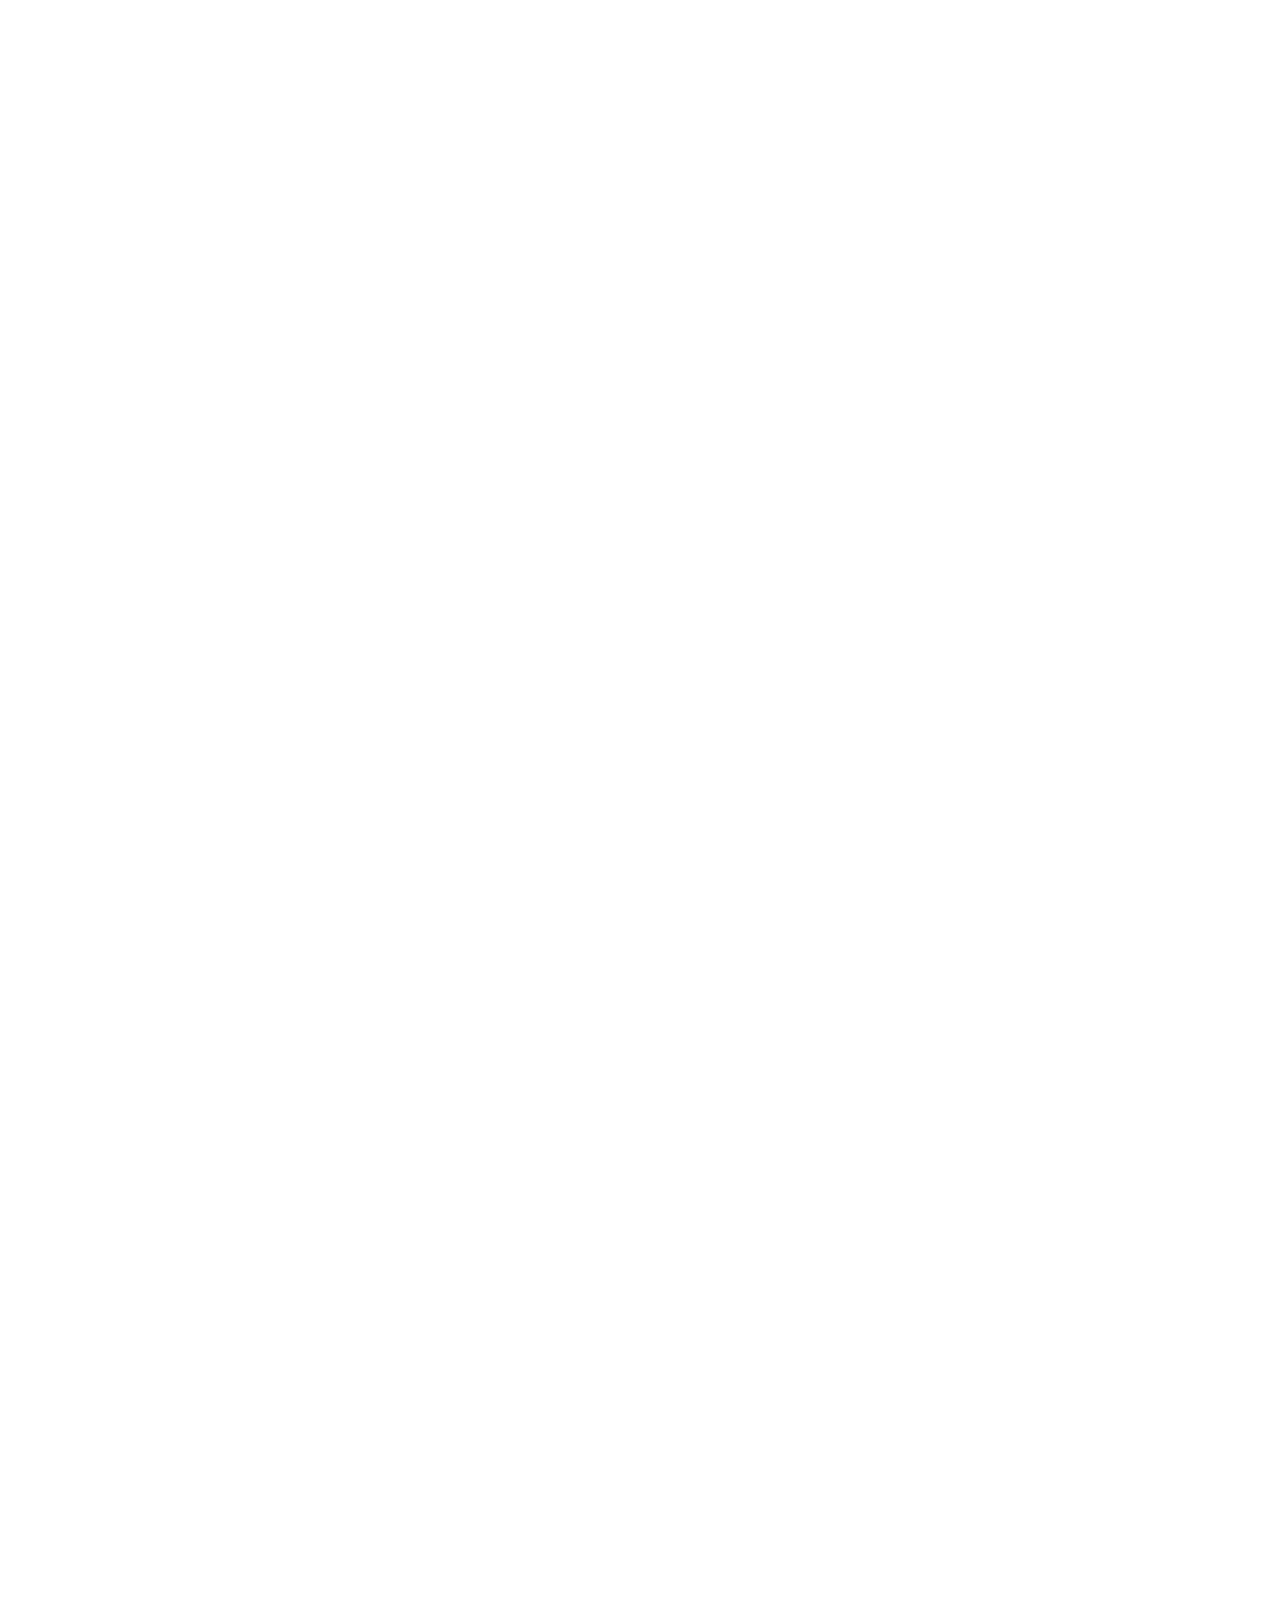
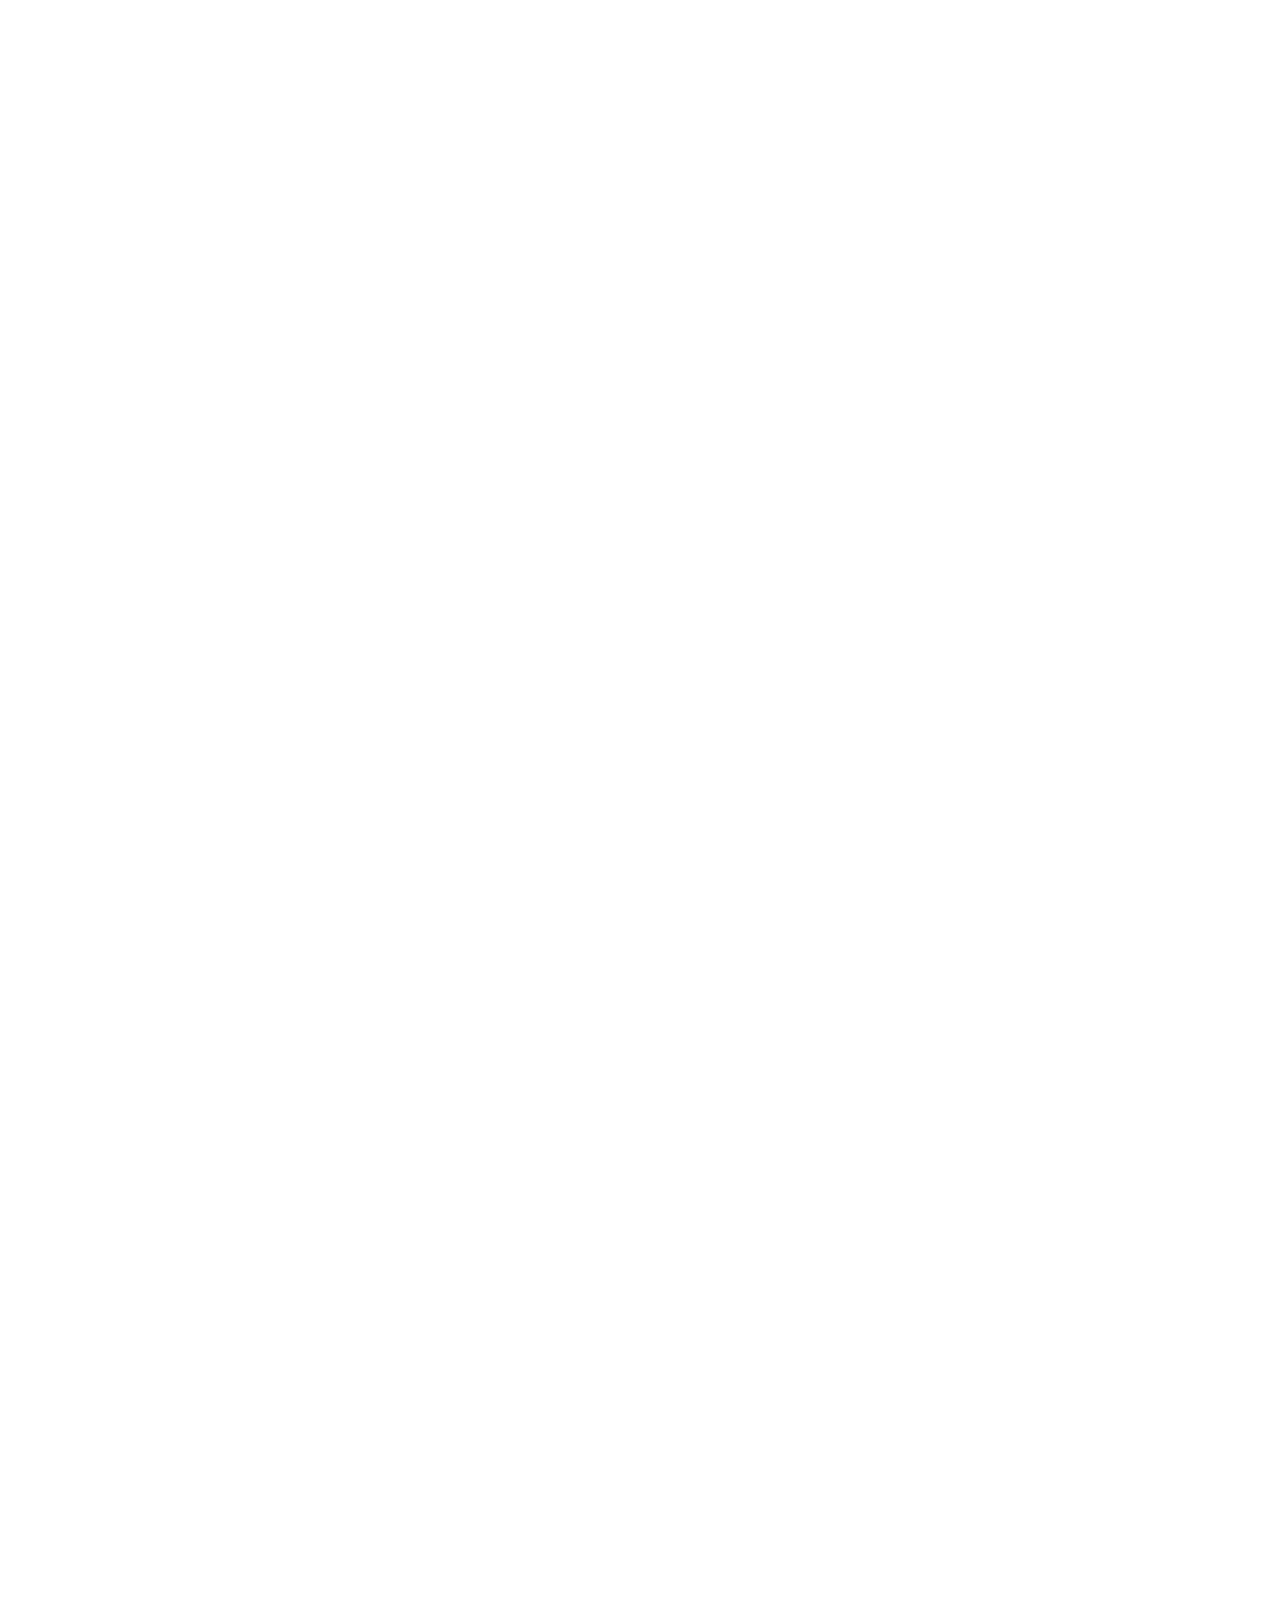
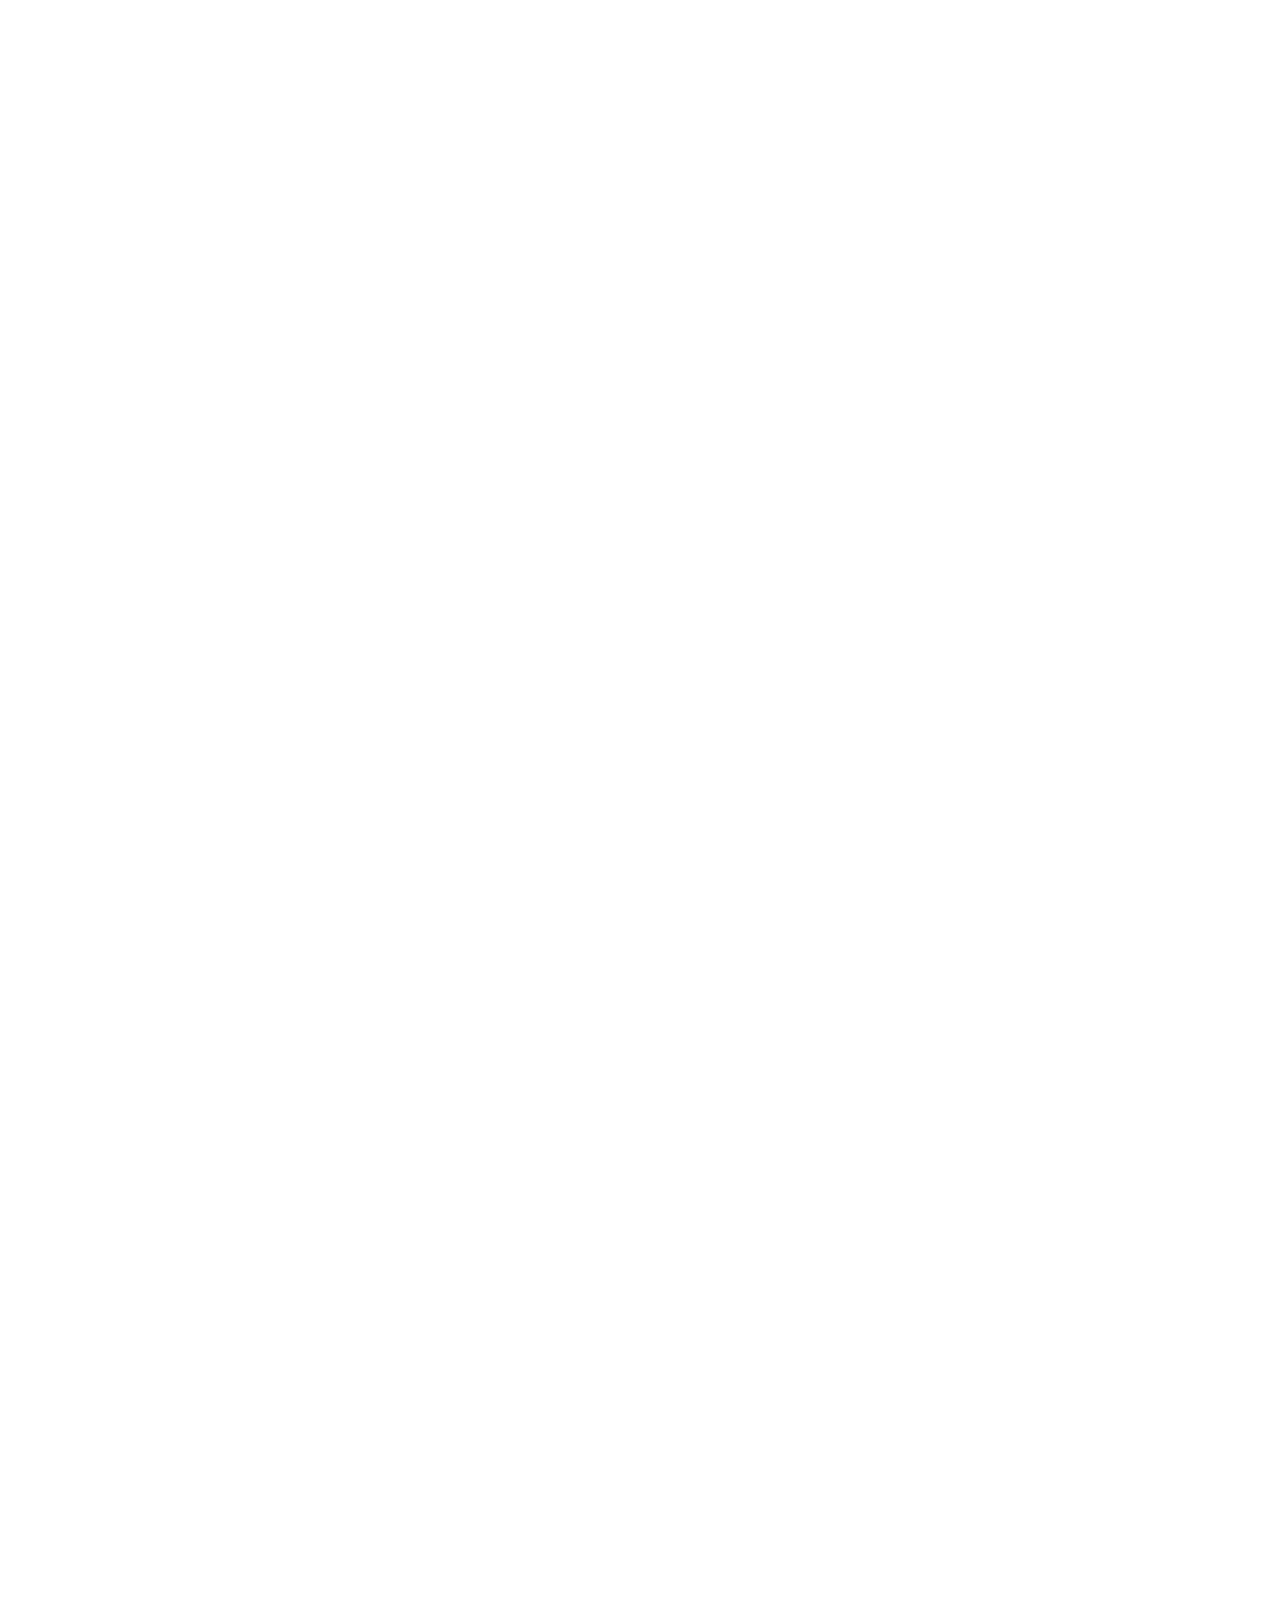
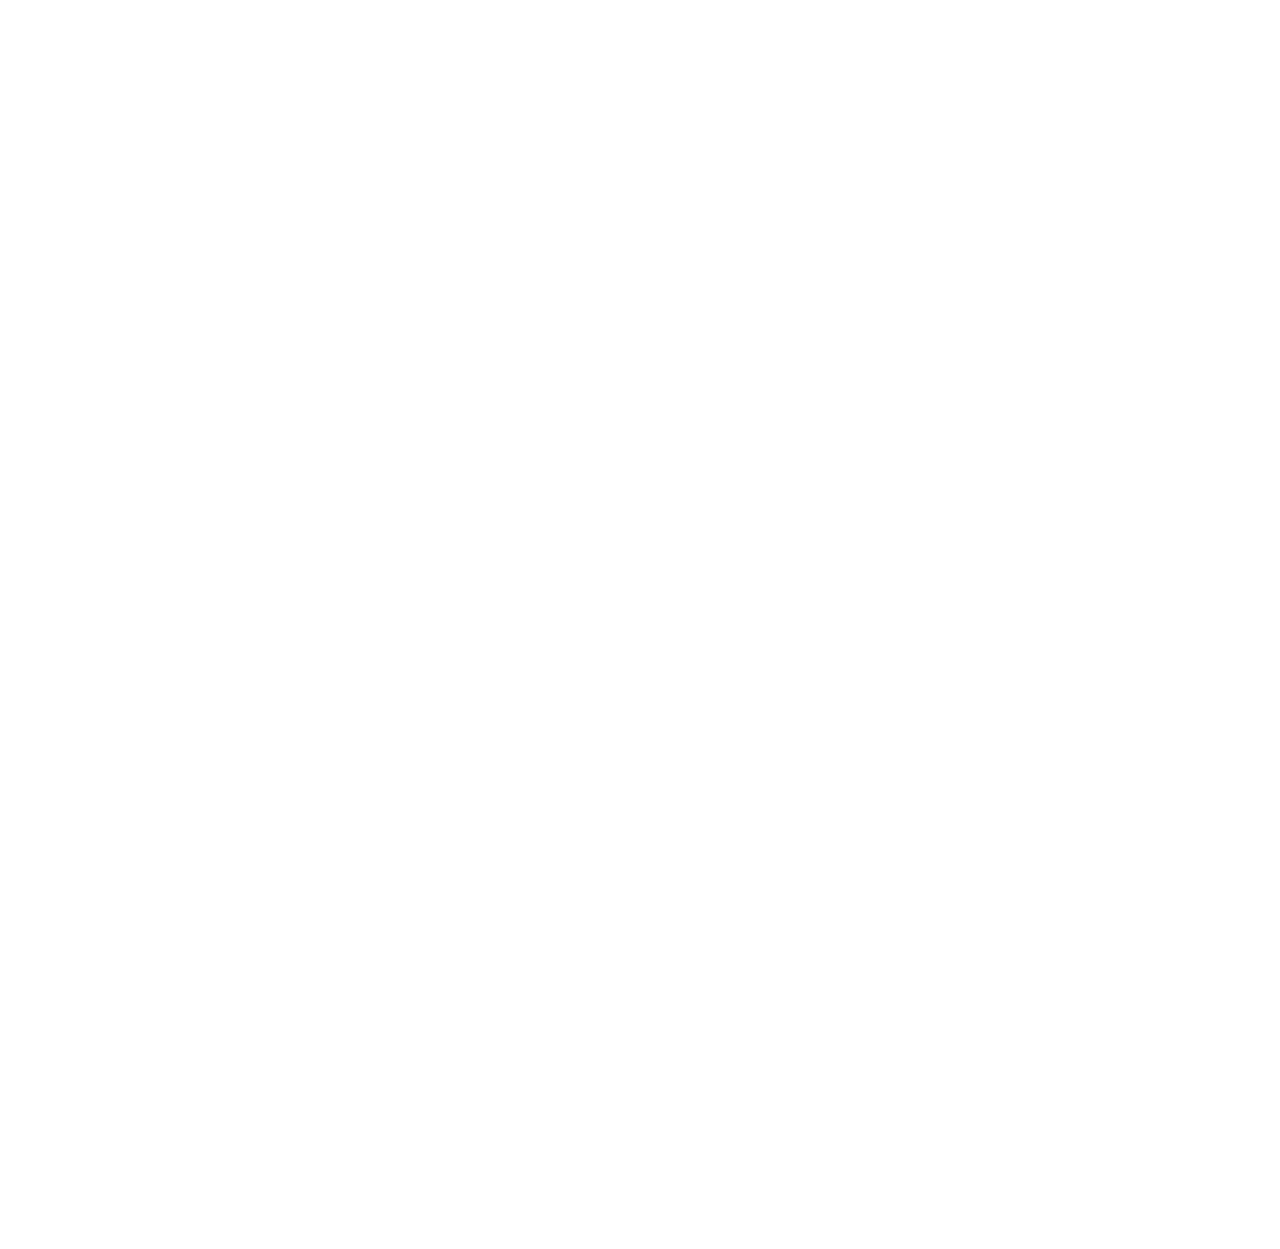
==== jmwwebsite/about-us.html @ 7880151e "Initial website" ====
<!doctype html>
<html lang="en">
  <head>
    <meta charset="utf-8">
    <meta name="viewport" content="width=device-width, initial-scale=1, shrink-to-fit=no, user-scalable=0">
    <meta name="description" content="Lewis - Creative Portfolio HTML Template">
    <meta name="author" content="Paul, Logan Cee">

    <title>Lewis - Creative Portfolio HTML Template - About Us</title>

    <!-- CSS -->
    <link href="css/bootstrap.min.css" rel="stylesheet">
    <link href="css/animsition.min.css" rel="stylesheet">
    <link href="css/owl.carousel.min.css" rel="stylesheet">
    <link href="css/owl.theme.default.min.css" rel="stylesheet">
    <link href="css/socicon.css" rel="stylesheet">
    <link href="css/ionicons.min.css" rel="stylesheet">
    <link href="css/animate.min.css" rel="stylesheet">
    <link href="css/jquery.fancybox.min.css" rel="stylesheet">

    <!-- Main CSS -->
    <link href="css/style.css" rel="stylesheet">

    <!-- Favicons -->
    <link rel="apple-touch-icon" sizes="180x180" href="favicon/apple-touch-icon.png">
    <link rel="icon" type="image/png" sizes="32x32" href="favicon/favicon-32x32.png">
    <link rel="icon" type="image/png" sizes="16x16" href="favicon/favicon-16x16.png">
    <link rel="manifest" href="favicon/site.webmanifest">
    <meta name="msapplication-TileColor" content="#da532c">
    <meta name="theme-color" content="#ffffff">

  </head>

  <body class="theme-orange fixed-footer fixed-footer-lg">
    <div class="animsition">
      <div class="wrapper parallax-start">
        <header id="header" class="header header-fixed">
          <div class="container-fluid clearfix">
            <div class="brand">
              <a href="home-flash.html">
                <div class="brand-name text-texture">LW</div>
                <div class="brand-text">Crafting Digital<br /> Studio</div>
              </a>
            </div>

            <button class="nav-toggle-btn a-nav-toggle">
              <span class="nav-toggle-title">Menu</span>
              <span class="nav-toggle nav-toggle-sm">
                <span class="stick stick-1"></span>
                <span class="stick stick-2"></span>
                <span class="stick stick-3"></span>
              </span>
            </button>
          </div>

          <div class="hide-menu a-nav-toggle"></div>

          <div class="menu">
            <div class="menu-lang">
              <a href="#" class="menu-lang-item active">Eng</a>
              <a href="#" class="menu-lang-item">fra</a>
              <a href="#" class="menu-lang-item">ger</a>
            </div>

            <div class="menu-main" id="accordion">
              <ul>
                <li><a data-text="Home" data-toggle="collapse" href="#menuHome" role="button" aria-expanded="false" aria-controls="menuHome">Home</a>
                  <div class="collapse" id="menuHome" data-parent="#accordion">
                    <ul>
                      <li><a href="home-flash.html" class="animsition-link" data-animsition-out-class="fade-out" data-text="Flash">Flash</a></li>
                      <li><a href="home-horizontal.html" class="animsition-link" data-animsition-out-class="fade-out" data-text="Parallax Horizontal">Parallax Horizontal</a></li>
                      <li><a href="home-minimal.html" class="animsition-link" data-animsition-out-class="fade-out" data-text="Minimal">Minimal</a></li>
                      <li><a href="home-zoom.html" class="animsition-link" data-animsition-out-class="fade-out" data-text="Zoom Parallax Image">Zoom Parallax Image</a></li>
                      <li><a href="home-3d.html" class="animsition-link" data-animsition-out-class="fade-out" data-text="3D Parallax">3D Parallax</a></li>
                      <li><a href="home-video.html" class="animsition-link" data-animsition-out-class="fade-out" data-text="Video Background">Video Background</a></li>
                      <li><a href="home-piling.html" class="animsition-link" data-animsition-out-class="fade-out" data-text="Parallax Piling">Parallax Piling</a></li>
                    </ul>
                  </div>
                </li>
                <li><a data-text="Works" data-toggle="collapse" href="#menuWorks" role="button" aria-expanded="false" aria-controls="menuWorks">Works</a>
                  <div class="collapse" id="menuWorks" data-parent="#accordion">
                    <ul>
                      <li><a href="work-grid.html" class="animsition-link" data-animsition-out-class="fade-out" data-text="Grid">Grid</a></li>
                      <li><a href="work-masonry.html" class="animsition-link" data-animsition-out-class="fade-out" data-text="Masonry">Masonry</a></li>
                      <li><a href="work-metro.html" class="animsition-link" data-animsition-out-class="fade-out" data-text="Metro">Metro</a></li>
                      <li><a href="work-listing.html" class="animsition-link" data-animsition-out-class="fade-out" data-text="Listing">Listing</a></li>
                      <li><a href="work-carousel.html" class="animsition-link" data-animsition-out-class="fade-out" data-text="Carousel">Carousel</a></li>
                      <li><a href="work-parallax.html" class="animsition-link" data-animsition-out-class="fade-out" data-text="Parallax">Parallax</a></li>
                      <li><a href="single-project-branding.html" class="animsition-link" data-animsition-out-class="fade-out" data-text="Single Project Branding">Single Project Branding</a></li>
                      <li><a href="single-project-photography.html" class="animsition-link" data-animsition-out-class="fade-out" data-text="Single Project Photography">Single Project Photography</a></li>
                      <li><a href="single-project-web-design.html" class="animsition-link" data-animsition-out-class="fade-out" data-text="Single Project Web Design">Single Project Web Design</a></li>
                      <li><a href="single-project-mobile-app.html" class="animsition-link" data-animsition-out-class="fade-out" data-text="Single Project Mobile App">Single Project Mobile App</a></li>
                    </ul>
                  </div>
                </li>
                <li><a data-text="News" data-toggle="collapse" href="#menuNews" role="button" aria-expanded="false" aria-controls="menuNews">News</a>
                  <div class="collapse" id="menuNews" data-parent="#accordion">
                    <ul>
                      <li><a href="news-grid.html" class="animsition-link" data-animsition-out-class="fade-out" data-text="Grid">Grid</a></li>
                      <li><a href="news-masonry.html" class="animsition-link" data-animsition-out-class="fade-out" data-text="Masonry">Masonry</a></li>
                      <li><a href="news-with-sidebar.html" class="animsition-link" data-animsition-out-class="fade-out" data-text="News with sidebar">News with sidebar</a></li>
                      <li><a href="single-post-no-sidebar.html" class="animsition-link" data-animsition-out-class="fade-out" data-text="Single Post No Sidebar">Single Post No Sidebar</a></li>
                      <li><a href="single-post-with-sidebar.html" class="animsition-link" data-animsition-out-class="fade-out" data-text="Single Post With Sidebar">Single Post With Sidebar</a></li>
                    </ul>
                  </div>
                </li>
                <li class="active"><a data-text="Studio" data-toggle="collapse" href="#menuStudio" role="button" aria-expanded="true" aria-controls="menuStudio">Studio</a>
                  <div class="collapse show" id="menuStudio" data-parent="#accordion">
                    <ul>
                      <li class="active"><a href="about-us.html" class="animsition-link" data-animsition-out-class="fade-out" data-text="About Us">About Us</a></li>
                      <li><a href="about-me.html" class="animsition-link" data-animsition-out-class="fade-out" data-text="About Me">About Me</a></li>
                      <li><a href="our-team.html" class="animsition-link" data-animsition-out-class="fade-out" data-text="Our team">Our team</a></li>
                      <li><a href="career.html" class="animsition-link" data-animsition-out-class="fade-out" data-text="Career">Career</a></li>
                      <li><a href="career-detail.html" class="animsition-link" data-animsition-out-class="fade-out" data-text="Career Detail">Career Detail</a></li>
                      <li><a href="how-its-work.html" class="animsition-link" data-animsition-out-class="fade-out" data-text="How its work">How its work</a></li>
                      <li><a href="service.html" class="animsition-link" data-animsition-out-class="fade-out" data-text="Service">Service</a></li>
                      <li><a href="coming-soon.html" class="animsition-link" data-animsition-out-class="fade-out" data-text="Coming soon">Coming soon</a></li>
                      <li><a href="404.html" class="animsition-link" data-animsition-out-class="fade-out" data-text="Page 404">Page 404</a></li>
                    </ul>
                  </div>
                </li>
                <li><a href="contact.html" class="animsition-link" data-animsition-out-class="fade-out" data-text="Contact">Contact</a></li>
              </ul>
            </div>

            <div class="menu-footer">
                <ul class="social social-rounded">
                  <li><a href="#"><i class="socicon-twitter"></i></a></li>
                  <li><a href="#"><i class="socicon-facebook"></i></a></li>
                  <li><a href="#"><i class="socicon-googleplus"></i></a></li>
                </ul>
              <div class="menu-copyright">&copy; 2019 <strong>LEWIS</strong>. All Rights Reserved.<br /> design by <strong>Logancee</strong></div>
            </div>
          </div>
        </header>


        <div class="section">
          <div class="section-item text-left">
            <div class="container">
              <div class="row align-items-end mt50">
                <div class="col-sm-8 mb90">
                  <h3 class="section-item-title-xs">about us</h3>
                  <h1 class="h2-flash font-abril mb65">Young &amp; Passionate</h1>
                  <div class="fs18 text-grey">We are a close team of creative professionals based out of Savannah, Georgia.<br /> We are passionate about partnering with good people and organizations to provide exceptional custom solutions.</div>
                </div>
                <div class="col-sm-4 mb90">
                  <div class="rounded-logo">
                    <svg viewBox="0 0 200 200">
                      <path id="textPath" d="M 85,0 A 85,85 0 0 1 -85,0 A 85,85 0 0 1 85,0" transform="translate(100,100)" fill="none" stroke-width="0"></path>
                      <g font-size="20px">
                        <text text-anchor="start">
                          <textPath xlink:href="#textPath" startOffset="0%">• &nbsp;  lewis  portfolio &nbsp; • &nbsp; digital  studio</textPath>
                        </text>
                      </g>
                    </svg>
                    <div class="logo">LW</div>
                  </div>
                </div>
              </div>

              <div class="row">
                <div class="col-lg-10">
                  <blockquote class="blockquote blockquote-status text-left mt-3 mb-0">
                    <div class="font-libre">“We build thoughtful identities and experiences to elevate and empower organizations.”</div>
                    <footer><strong class="fs18 text-black">Paulo Higuain,</strong><br /> CEO Founder Lewis Studio</footer>
                  </blockquote>
                </div>
              </div>
            </div>
          </div>

          <div class="section-item">
            <div class="container-fluid">
              <div class="image mask-skew wow fadeIn" data-wow-offset="150" data-wow-duration="0.2s" data-wow-delay=".3s">
                <div class="mask wow slideInLeft" data-wow-offset="150" data-wow-duration="1.2s" data-wow-delay=".3s"><div class="inside"></div></div>
                <img src="img/pic156.jpg" alt="" class="img-fluid" />
              </div>
            </div>
          </div>

          <div class="section-item text-left">
            <div class="container">
              <div class="row">
                <div class="col-sm-8">
                  <h3 class="section-item-title-xs">our service</h3>
                  <h1 class="h2-flash font-abril">Best solution for the dreams</h1>
                </div>
              </div>

              <div class="row horizontal-service-list">
                <div class="col-lg-4">
                  <div class="horizontal-service-item wow fadeInUp" data-wow-delay=".2s">
                    <div class="num">1.</div>
                    <div class="horizontal-service-item-photo"><img src="img/horizontal-pic2.png" alt="" class="photo-position" /></div>
                    <div class="horizontal-service-item-title">Graphic design &amp;&nbsp;Branding</div>
                    <div class="horizontal-service-item-descr text-grey">We build and activate brands throung cultural insight, strategic vision, and the power of emotion..</div>
                    <div class="horizontal-service-item-more"><a class="btn btn-primary btn-sm" href="service.html">Learn more <i class="icon ion-ios-arrow-right"></i></a></div>
                  </div>
                </div>
                <div class="col-lg-4">
                  <div class="horizontal-service-item wow fadeInUp" data-wow-delay=".4s">
                    <div class="num">2.</div>
                    <div class="horizontal-service-item-photo"><img src="img/horizontal-pic3.png" alt="" class="photo-position" /></div>
                    <div class="horizontal-service-item-title">ui/ux &amp;<br /> interaction</div>
                    <div class="horizontal-service-item-descr text-grey">We build and activate brands throung cultural insight, strategic vision, and the power of emotion..</div>
                    <div class="horizontal-service-item-more"><a class="btn btn-primary btn-sm" href="service.html">Learn more <i class="icon ion-ios-arrow-right"></i></a></div>
                  </div>
                </div>
                <div class="col-lg-4">
                  <div class="horizontal-service-item wow fadeInUp" data-wow-delay=".6s">
                    <div class="num">3.</div>
                    <div class="horizontal-service-item-photo photo3"><img src="img/horizontal-pic4.png" alt="" class="photo-position" /></div>
                    <div class="horizontal-service-item-title">animation<br /> &amp; motion</div>
                    <div class="horizontal-service-item-descr text-grey">We build and activate brands throung cultural insight, strategic vision, and the power of emotion..</div>
                    <div class="horizontal-service-item-more"><a class="btn btn-primary btn-sm" href="service.html">Learn more <i class="icon ion-ios-arrow-right"></i></a></div>
                  </div>
                </div>
              </div>
            </div>
          </div>

          <div class="section-item text-left">
            <div class="container">
              <div class="row">
                <div class="col-sm-8">
                  <h3 class="section-item-title-xs">our culture</h3>
                  <h1 class="h2-flash font-abril">Friendly &amp; Professional</h1>
                </div>
              </div>
            </div>
            <div class="container-fluid">
              <div class="row">
                <div class="col-sm-6 mb30">
                  <div class="image mask-skew wow fadeIn" data-wow-offset="150" data-wow-duration="0.2s" data-wow-delay=".3s">
                    <div class="mask wow slideInLeft" data-wow-offset="150" data-wow-duration="1.2s" data-wow-delay=".3s"><div class="inside"></div></div>
                    <img src="img/pic157.jpg" alt="" class="img-fluid" />
                  </div>
                </div>
                <div class="col-sm-6 mb30">
                  <div class="image mask-skew wow fadeIn" data-wow-offset="150" data-wow-duration="0.2s" data-wow-delay=".6s">
                    <div class="mask wow slideInLeft" data-wow-offset="150" data-wow-duration="1.2s" data-wow-delay=".6s"><div class="inside"></div></div>
                    <img src="img/pic158.jpg" alt="" class="img-fluid" />
                  </div>
                </div>
                <div class="col-sm-12 mb30">
                  <div class="image mask-skew wow fadeIn" data-wow-offset="150" data-wow-duration="0.2s" data-wow-delay=".3s">
                    <div class="mask wow slideInLeft" data-wow-offset="150" data-wow-duration="1.2s" data-wow-delay=".3s"><div class="inside"></div></div>
                    <img src="img/pic159.jpg" alt="" class="img-fluid" />
                  </div>
                </div>
              </div>
            </div>
          </div>

          <div class="section-item text-left">
            <div class="container">
              <h3 class="section-item-title-xs">our partners</h3>
              <h1 class="h2-flash font-abril">Your succesful, Our reputation!</h1>

              <div class="row no-gutters partner-list partner-bordered">
                <div class="col partner-item"><span class="inside"><img src="img/pic12.png" alt="" /></span></div>
                <div class="col partner-item"><a href="#" class="inside"><img src="img/pic13.png" alt="" /></a></div>
                <div class="col partner-item"><a href="#" class="inside"><img src="img/pic14.png" alt="" /></a></div>
                <div class="col partner-item"><a href="#" class="inside"><img src="img/pic15.png" alt="" /></a></div>
                <div class="col partner-item"><a href="#" class="inside"><img src="img/pic16.png" alt="" /></a></div>
                <div class="col partner-item"><a href="#" class="inside"><img src="img/pic17.png" alt="" /></a></div>
                <div class="col partner-item"><a href="#" class="inside"><img src="img/pic18.png" alt="" /></a></div>
                <div class="col partner-item"><a href="#" class="inside"><img src="img/pic20.png" alt="" /></a></div>
                <div class="col partner-item"><a href="#" class="inside"><img src="img/pic21.png" alt="" /></a></div>
                <div class="col partner-item"><a href="#" class="inside"><img src="img/pic22.png" alt="" /></a></div>
              </div>
            </div>
          </div>
        </div>


        <div class="section text-center testimonial">
          <div class="container">
            <div class="row justify-content-center">
              <div class="col-lg-11">
                <div class="a-reviews-carousel carousel-center-v owl-carousel owl-theme wow fadeIn" data-wow-delay=".5s">
                  <div class="reviews-carousel-item">
                    <div class="inside">
                      <div class="reviews-carousel-text font-libre">“It’s been an absolute pleasure to work with Lewis team, their response to our brief exceeded expectactions and the execution was effecient, professional and very reassuring. I’d fully recommend them.”</div>
                      <div class="mt60">
                        <div class="text-uppercase text-primary fs18"><strong>Alex Ferlani</strong></div>
                        <div class="mt10 fs14">Project Management <span class="text-grey-light">at</span> <a href="#">Google Inc</a></div>
                      </div>
                    </div>
                  </div>
                  <div class="reviews-carousel-item">
                    <div class="inside">
                      <div class="reviews-carousel-text font-libre">"A designer knows he has achieved perfection not when there is nothing left to add, but when there is  nothing left to take away."</div>
                      <div class="reviews-carousel-author"><strong>Paolo Dybala</strong> <span class="text-grey-light">at</span> Apple Inc</div>
                    </div>
                  </div>
                  <div class="reviews-carousel-item">
                    <div class="inside">
                      <div class="reviews-carousel-text font-libre">"A designer knows he has achieved perfection not when there is nothing left to add."</div>
                      <div class="reviews-carousel-author"><strong>Paolo Dybala</strong> <span class="text-grey-light">at</span> Apple Inc</div>
                    </div>
                  </div>
                  <div class="reviews-carousel-item">
                    <div class="inside">
                      <div class="reviews-carousel-text font-libre">"A designer knows he has achieved perfection not when there is nothing left to add, but when there is  nothing left to take away. A designer knows he has achieved perfection not when there is nothing left to add, but when there is."</div>
                      <div class="reviews-carousel-author"><strong>Paolo Dybala</strong> <span class="text-grey-light">at</span> Apple Inc</div>
                    </div>
                  </div>
                </div>
              </div>
            </div>
          </div>
        </div>


      </div>

      <div class="footer">
        <div class="footer-flash-about home-flash-dark">
          <div class="container">
            Tell us more about what you want to accomplish with your organisation. We help you think of possible solutions in an ever-changing digital world.
            <div class="mt-4"><a href="mailto:hello@lewisstudio.co" class="underline"><strong>hello@lewisstudio.co</strong></a></div>
          </div>
        </div>

        <div class="home-flash-dark pt-0 pb-0"><div class="container"><hr class="mt-0 mb-0"></div></div>

        <div class="footer-flash home-flash-dark">
          <div class="container">
            <div class="footer-content-flash">
              <div class="row">
                <div class="col-md-4 col-6 mb-5">
                  <h5>Office</h5>
                  <div class="contact-item">166 Main Street, Beverly Hills,<br /> CA,&nbsp;90210</div>
                  <div class="contact-item"><a href="mailto:hello@lewisstudio.co">hello@lewisstudio.co</a></div>
                  <div class="contact-item"><a href="tel:+00853462188" class="phone-link">+0085 346 2188</a></div>
                </div>

                <div class="col-md-3 col-6 mb-5">
                  <h5>help</h5>
                  <ul class="footer-nav">
                    <li><a href="#">FAQs</a></li>
                    <li><a href="#">Terms & Conditions</a></li>
                    <li><a href="#">Privacy Policy</a></li>
                    <li><a href="#">Help</a></li>
                    <li><a href="#">Services</a></li>
                  </ul>
                </div>

                <div class="col-md-2 col-6 mb-5">
                  <h5>quick links</h5>
                  <ul class="footer-nav">
                    <li><a href="#">About</a></li>
                    <li><a href="#">Contact</a></li>
                    <li><a href="#">Career</a></li>
                    <li><a href="#">Blog</a></li>
                  </ul>
                </div>

                <div class="col-md-3 col-6 mb-5">
                  <ul class="social social-rounded">
                    <li><a href="#"><i class="socicon-twitter"></i></a></li>
                    <li><a href="#"><i class="socicon-facebook"></i></a></li>
                    <li><a href="#"><i class="socicon-googleplus"></i></a></li>
                  </ul>
                </div>
              </div>
            </div>

            <div class="site-info">
              <div class="row">
                <div class="col-6">
                  <div class="copyright text-left">&copy; 2019 <strong>LEWIS</strong>. All Rights Reserved.</div>
                </div>
                <div class="col-6">
                  <div class="text-right">Design by <strong><a href="#">Logan Cee</a></strong></div>
                </div>
              </div>
            </div>
          </div>
        </div>
      </div>

    </div>


    <script src="https://code.jquery.com/jquery-1.12.4.min.js"></script>
    <script>window.jQuery || document.write('<script src="js/jquery.min.js"><\/script>')</script>
    <script src="js/smoothscroll.js"></script>
    <script src="js/popper.min.js"></script>
    <script src="js/bootstrap.min.js"></script>
    <script src="js/animsition.min.js"></script>
    <script src="js/owl.carousel.min.js"></script>
    <script src="js/wow.min.js"></script>
    <script src="js/jquery.pagepiling.min.js"></script>
    <script src="js/isotope.pkgd.min.js"></script>
    <script src="js/jquery.fancybox.min.js"></script>
    <script src="js/TweenMax.min.js"></script>
    <script src="js/ScrollMagic.min.js"></script>
    <script src="js/animation.gsap.min.js"></script>
    <script src="js/jquery.viewport.js"></script>
    <script src="js/jquery.countdown.min.js"></script>
    <script src="js/script.js"></script>

    <script>
      $(document).ready(function() {
        // init controller
        var controller = new ScrollMagic.Controller();

        // build scenes
        new ScrollMagic.Scene({triggerElement: '.parallax-start', triggerHook: 0, duration: '100%'})
              .setTween('.full-image-dark', {backgroundPosition: '50% 100%', ease: Linear.easeNone})
              .addTo(controller);


      });
    </script>

  </body>
</html>
---- jmwwebsite/css/socicon.css ----
@font-face {
  font-family: 'Socicon';
  src:  url('../fonts/Socicon.eot?484r1f');
  src:  url('../fonts/Socicon.eot?484r1f#iefix') format('embedded-opentype'),
    url('../fonts/Socicon.woff2?484r1f') format('woff2'),
    url('../fonts/Socicon.ttf?484r1f') format('truetype'),
    url('../fonts/Socicon.woff?484r1f') format('woff'),
    url('../fonts/Socicon.svg?484r1f#Socicon') format('svg');
  font-weight: normal;
  font-style: normal;
}

[class^="socicon-"], [class*=" socicon-"] {
  /* use !important to prevent issues with browser extensions that change fonts */
  font-family: 'Socicon' !important;
  speak: none;
  font-style: normal;
  font-weight: normal;
  font-variant: normal;
  text-transform: none;
  line-height: 1;

  /* Better Font Rendering =========== */
  -webkit-font-smoothing: antialiased;
  -moz-osx-font-smoothing: grayscale;
}

.socicon-internet:before {
  content: "\e957";
}
.socicon-moddb:before {
  content: "\e94b";
}
.socicon-indiedb:before {
  content: "\e94c";
}
.socicon-traxsource:before {
  content: "\e94d";
}
.socicon-gamefor:before {
  content: "\e94e";
}
.socicon-pixiv:before {
  content: "\e94f";
}
.socicon-myanimelist:before {
  content: "\e950";
}
.socicon-blackberry:before {
  content: "\e951";
}
.socicon-wickr:before {
  content: "\e952";
}
.socicon-spip:before {
  content: "\e953";
}
.socicon-napster:before {
  content: "\e954";
}
.socicon-beatport:before {
  content: "\e955";
}
.socicon-hackerone:before {
  content: "\e956";
}
.socicon-hackernews:before {
  content: "\e946";
}
.socicon-smashwords:before {
  content: "\e947";
}
.socicon-kobo:before {
  content: "\e948";
}
.socicon-bookbub:before {
  content: "\e949";
}
.socicon-mailru:before {
  content: "\e94a";
}
.socicon-gitlab:before {
  content: "\e945";
}
.socicon-instructables:before {
  content: "\e944";
}
.socicon-portfolio:before {
  content: "\e943";
}
.socicon-codered:before {
  content: "\e940";
}
.socicon-origin:before {
  content: "\e941";
}
.socicon-nextdoor:before {
  content: "\e942";
}
.socicon-udemy:before {
  content: "\e93f";
}
.socicon-livemaster:before {
  content: "\e93e";
}
.socicon-crunchbase:before {
  content: "\e93b";
}
.socicon-homefy:before {
  content: "\e93c";
}
.socicon-calendly:before {
  content: "\e93d";
}
.socicon-realtor:before {
  content: "\e90f";
}
.socicon-tidal:before {
  content: "\e910";
}
.socicon-qobuz:before {
  content: "\e911";
}
.socicon-natgeo:before {
  content: "\e912";
}
.socicon-mastodon:before {
  content: "\e913";
}
.socicon-unsplash:before {
  content: "\e914";
}
.socicon-homeadvisor:before {
  content: "\e915";
}
.socicon-angieslist:before {
  content: "\e916";
}
.socicon-codepen:before {
  content: "\e917";
}
.socicon-slack:before {
  content: "\e918";
}
.socicon-openaigym:before {
  content: "\e919";
}
.socicon-logmein:before {
  content: "\e91a";
}
.socicon-fiverr:before {
  content: "\e91b";
}
.socicon-gotomeeting:before {
  content: "\e91c";
}
.socicon-aliexpress:before {
  content: "\e91d";
}
.socicon-guru:before {
  content: "\e91e";
}
.socicon-appstore:before {
  content: "\e91f";
}
.socicon-homes:before {
  content: "\e920";
}
.socicon-zoom:before {
  content: "\e921";
}
.socicon-alibaba:before {
  content: "\e922";
}
.socicon-craigslist:before {
  content: "\e923";
}
.socicon-wix:before {
  content: "\e924";
}
.socicon-redfin:before {
  content: "\e925";
}
.socicon-googlecalendar:before {
  content: "\e926";
}
.socicon-shopify:before {
  content: "\e927";
}
.socicon-freelancer:before {
  content: "\e928";
}
.socicon-seedrs:before {
  content: "\e929";
}
.socicon-bing:before {
  content: "\e92a";
}
.socicon-doodle:before {
  content: "\e92b";
}
.socicon-bonanza:before {
  content: "\e92c";
}
.socicon-squarespace:before {
  content: "\e92d";
}
.socicon-toptal:before {
  content: "\e92e";
}
.socicon-gust:before {
  content: "\e92f";
}
.socicon-ask:before {
  content: "\e930";
}
.socicon-trulia:before {
  content: "\e931";
}
.socicon-loomly:before {
  content: "\e932";
}
.socicon-ghost:before {
  content: "\e933";
}
.socicon-upwork:before {
  content: "\e934";
}
.socicon-fundable:before {
  content: "\e935";
}
.socicon-booking:before {
  content: "\e936";
}
.socicon-googlemaps:before {
  content: "\e937";
}
.socicon-zillow:before {
  content: "\e938";
}
.socicon-niconico:before {
  content: "\e939";
}
.socicon-toneden:before {
  content: "\e93a";
}
.socicon-augment:before {
  content: "\e908";
}
.socicon-bitbucket:before {
  content: "\e909";
}
.socicon-fyuse:before {
  content: "\e90a";
}
.socicon-yt-gaming:before {
  content: "\e90b";
}
.socicon-sketchfab:before {
  content: "\e90c";
}
.socicon-mobcrush:before {
  content: "\e90d";
}
.socicon-microsoft:before {
  content: "\e90e";
}
.socicon-pandora:before {
  content: "\e907";
}
.socicon-messenger:before {
  content: "\e906";
}
.socicon-gamewisp:before {
  content: "\e905";
}
.socicon-bloglovin:before {
  content: "\e904";
}
.socicon-tunein:before {
  content: "\e903";
}
.socicon-gamejolt:before {
  content: "\e901";
}
.socicon-trello:before {
  content: "\e902";
}
.socicon-spreadshirt:before {
  content: "\e900";
}
.socicon-500px:before {
  content: "\e000";
}
.socicon-8tracks:before {
  content: "\e001";
}
.socicon-airbnb:before {
  content: "\e002";
}
.socicon-alliance:before {
  content: "\e003";
}
.socicon-amazon:before {
  content: "\e004";
}
.socicon-amplement:before {
  content: "\e005";
}
.socicon-android:before {
  content: "\e006";
}
.socicon-angellist:before {
  content: "\e007";
}
.socicon-apple:before {
  content: "\e008";
}
.socicon-appnet:before {
  content: "\e009";
}
.socicon-baidu:before {
  content: "\e00a";
}
.socicon-bandcamp:before {
  content: "\e00b";
}
.socicon-battlenet:before {
  content: "\e00c";
}
.socicon-mixer:before {
  content: "\e00d";
}
.socicon-bebee:before {
  content: "\e00e";
}
.socicon-bebo:before {
  content: "\e00f";
}
.socicon-behance:before {
  content: "\e010";
}
.socicon-blizzard:before {
  content: "\e011";
}
.socicon-blogger:before {
  content: "\e012";
}
.socicon-buffer:before {
  content: "\e013";
}
.socicon-chrome:before {
  content: "\e014";
}
.socicon-coderwall:before {
  content: "\e015";
}
.socicon-curse:before {
  content: "\e016";
}
.socicon-dailymotion:before {
  content: "\e017";
}
.socicon-deezer:before {
  content: "\e018";
}
.socicon-delicious:before {
  content: "\e019";
}
.socicon-deviantart:before {
  content: "\e01a";
}
.socicon-diablo:before {
  content: "\e01b";
}
.socicon-digg:before {
  content: "\e01c";
}
.socicon-discord:before {
  content: "\e01d";
}
.socicon-disqus:before {
  content: "\e01e";
}
.socicon-douban:before {
  content: "\e01f";
}
.socicon-draugiem:before {
  content: "\e020";
}
.socicon-dribbble:before {
  content: "\e021";
}
.socicon-drupal:before {
  content: "\e022";
}
.socicon-ebay:before {
  content: "\e023";
}
.socicon-ello:before {
  content: "\e024";
}
.socicon-endomodo:before {
  content: "\e025";
}
.socicon-envato:before {
  content: "\e026";
}
.socicon-etsy:before {
  content: "\e027";
}
.socicon-facebook:before {
  content: "\e028";
}
.socicon-feedburner:before {
  content: "\e029";
}
.socicon-filmweb:before {
  content: "\e02a";
}
.socicon-firefox:before {
  content: "\e02b";
}
.socicon-flattr:before {
  content: "\e02c";
}
.socicon-flickr:before {
  content: "\e02d";
}
.socicon-formulr:before {
  content: "\e02e";
}
.socicon-forrst:before {
  content: "\e02f";
}
.socicon-foursquare:before {
  content: "\e030";
}
.socicon-friendfeed:before {
  content: "\e031";
}
.socicon-github:before {
  content: "\e032";
}
.socicon-goodreads:before {
  content: "\e033";
}
.socicon-google:before {
  content: "\e034";
}
.socicon-googlescholar:before {
  content: "\e035";
}
.socicon-googlegroups:before {
  content: "\e036";
}
.socicon-googlephotos:before {
  content: "\e037";
}
.socicon-googleplus:before {
  content: "\e038";
}
.socicon-grooveshark:before {
  content: "\e039";
}
.socicon-hackerrank:before {
  content: "\e03a";
}
.socicon-hearthstone:before {
  content: "\e03b";
}
.socicon-hellocoton:before {
  content: "\e03c";
}
.socicon-heroes:before {
  content: "\e03d";
}
.socicon-smashcast:before {
  content: "\e03e";
}
.socicon-horde:before {
  content: "\e03f";
}
.socicon-houzz:before {
  content: "\e040";
}
.socicon-icq:before {
  content: "\e041";
}
.socicon-identica:before {
  content: "\e042";
}
.socicon-imdb:before {
  content: "\e043";
}
.socicon-instagram:before {
  content: "\e044";
}
.socicon-issuu:before {
  content: "\e045";
}
.socicon-istock:before {
  content: "\e046";
}
.socicon-itunes:before {
  content: "\e047";
}
.socicon-keybase:before {
  content: "\e048";
}
.socicon-lanyrd:before {
  content: "\e049";
}
.socicon-lastfm:before {
  content: "\e04a";
}
.socicon-line:before {
  content: "\e04b";
}
.socicon-linkedin:before {
  content: "\e04c";
}
.socicon-livejournal:before {
  content: "\e04d";
}
.socicon-lyft:before {
  content: "\e04e";
}
.socicon-macos:before {
  content: "\e04f";
}
.socicon-mail:before {
  content: "\e050";
}
.socicon-medium:before {
  content: "\e051";
}
.socicon-meetup:before {
  content: "\e052";
}
.socicon-mixcloud:before {
  content: "\e053";
}
.socicon-modelmayhem:before {
  content: "\e054";
}
.socicon-mumble:before {
  content: "\e055";
}
.socicon-myspace:before {
  content: "\e056";
}
.socicon-newsvine:before {
  content: "\e057";
}
.socicon-nintendo:before {
  content: "\e058";
}
.socicon-npm:before {
  content: "\e059";
}
.socicon-odnoklassniki:before {
  content: "\e05a";
}
.socicon-openid:before {
  content: "\e05b";
}
.socicon-opera:before {
  content: "\e05c";
}
.socicon-outlook:before {
  content: "\e05d";
}
.socicon-overwatch:before {
  content: "\e05e";
}
.socicon-patreon:before {
  content: "\e05f";
}
.socicon-paypal:before {
  content: "\e060";
}
.socicon-periscope:before {
  content: "\e061";
}
.socicon-persona:before {
  content: "\e062";
}
.socicon-pinterest:before {
  content: "\e063";
}
.socicon-play:before {
  content: "\e064";
}
.socicon-player:before {
  content: "\e065";
}
.socicon-playstation:before {
  content: "\e066";
}
.socicon-pocket:before {
  content: "\e067";
}
.socicon-qq:before {
  content: "\e068";
}
.socicon-quora:before {
  content: "\e069";
}
.socicon-raidcall:before {
  content: "\e06a";
}
.socicon-ravelry:before {
  content: "\e06b";
}
.socicon-reddit:before {
  content: "\e06c";
}
.socicon-renren:before {
  content: "\e06d";
}
.socicon-researchgate:before {
  content: "\e06e";
}
.socicon-residentadvisor:before {
  content: "\e06f";
}
.socicon-reverbnation:before {
  content: "\e070";
}
.socicon-rss:before {
  content: "\e071";
}
.socicon-sharethis:before {
  content: "\e072";
}
.socicon-skype:before {
  content: "\e073";
}
.socicon-slideshare:before {
  content: "\e074";
}
.socicon-smugmug:before {
  content: "\e075";
}
.socicon-snapchat:before {
  content: "\e076";
}
.socicon-songkick:before {
  content: "\e077";
}
.socicon-soundcloud:before {
  content: "\e078";
}
.socicon-spotify:before {
  content: "\e079";
}
.socicon-stackexchange:before {
  content: "\e07a";
}
.socicon-stackoverflow:before {
  content: "\e07b";
}
.socicon-starcraft:before {
  content: "\e07c";
}
.socicon-stayfriends:before {
  content: "\e07d";
}
.socicon-steam:before {
  content: "\e07e";
}
.socicon-storehouse:before {
  content: "\e07f";
}
.socicon-strava:before {
  content: "\e080";
}
.socicon-streamjar:before {
  content: "\e081";
}
.socicon-stumbleupon:before {
  content: "\e082";
}
.socicon-swarm:before {
  content: "\e083";
}
.socicon-teamspeak:before {
  content: "\e084";
}
.socicon-teamviewer:before {
  content: "\e085";
}
.socicon-technorati:before {
  content: "\e086";
}
.socicon-telegram:before {
  content: "\e087";
}
.socicon-tripadvisor:before {
  content: "\e088";
}
.socicon-tripit:before {
  content: "\e089";
}
.socicon-triplej:before {
  content: "\e08a";
}
.socicon-tumblr:before {
  content: "\e08b";
}
.socicon-twitch:before {
  content: "\e08c";
}
.socicon-twitter:before {
  content: "\e08d";
}
.socicon-uber:before {
  content: "\e08e";
}
.socicon-ventrilo:before {
  content: "\e08f";
}
.socicon-viadeo:before {
  content: "\e090";
}
.socicon-viber:before {
  content: "\e091";
}
.socicon-viewbug:before {
  content: "\e092";
}
.socicon-vimeo:before {
  content: "\e093";
}
.socicon-vine:before {
  content: "\e094";
}
.socicon-vkontakte:before {
  content: "\e095";
}
.socicon-warcraft:before {
  content: "\e096";
}
.socicon-wechat:before {
  content: "\e097";
}
.socicon-weibo:before {
  content: "\e098";
}
.socicon-whatsapp:before {
  content: "\e099";
}
.socicon-wikipedia:before {
  content: "\e09a";
}
.socicon-windows:before {
  content: "\e09b";
}
.socicon-wordpress:before {
  content: "\e09c";
}
.socicon-wykop:before {
  content: "\e09d";
}
.socicon-xbox:before {
  content: "\e09e";
}
.socicon-xing:before {
  content: "\e09f";
}
.socicon-yahoo:before {
  content: "\e0a0";
}
.socicon-yammer:before {
  content: "\e0a1";
}
.socicon-yandex:before {
  content: "\e0a2";
}
.socicon-yelp:before {
  content: "\e0a3";
}
.socicon-younow:before {
  content: "\e0a4";
}
.socicon-youtube:before {
  content: "\e0a5";
}
.socicon-zapier:before {
  content: "\e0a6";
}
.socicon-zerply:before {
  content: "\e0a7";
}
.socicon-zomato:before {
  content: "\e0a8";
}
.socicon-zynga:before {
  content: "\e0a9";
}
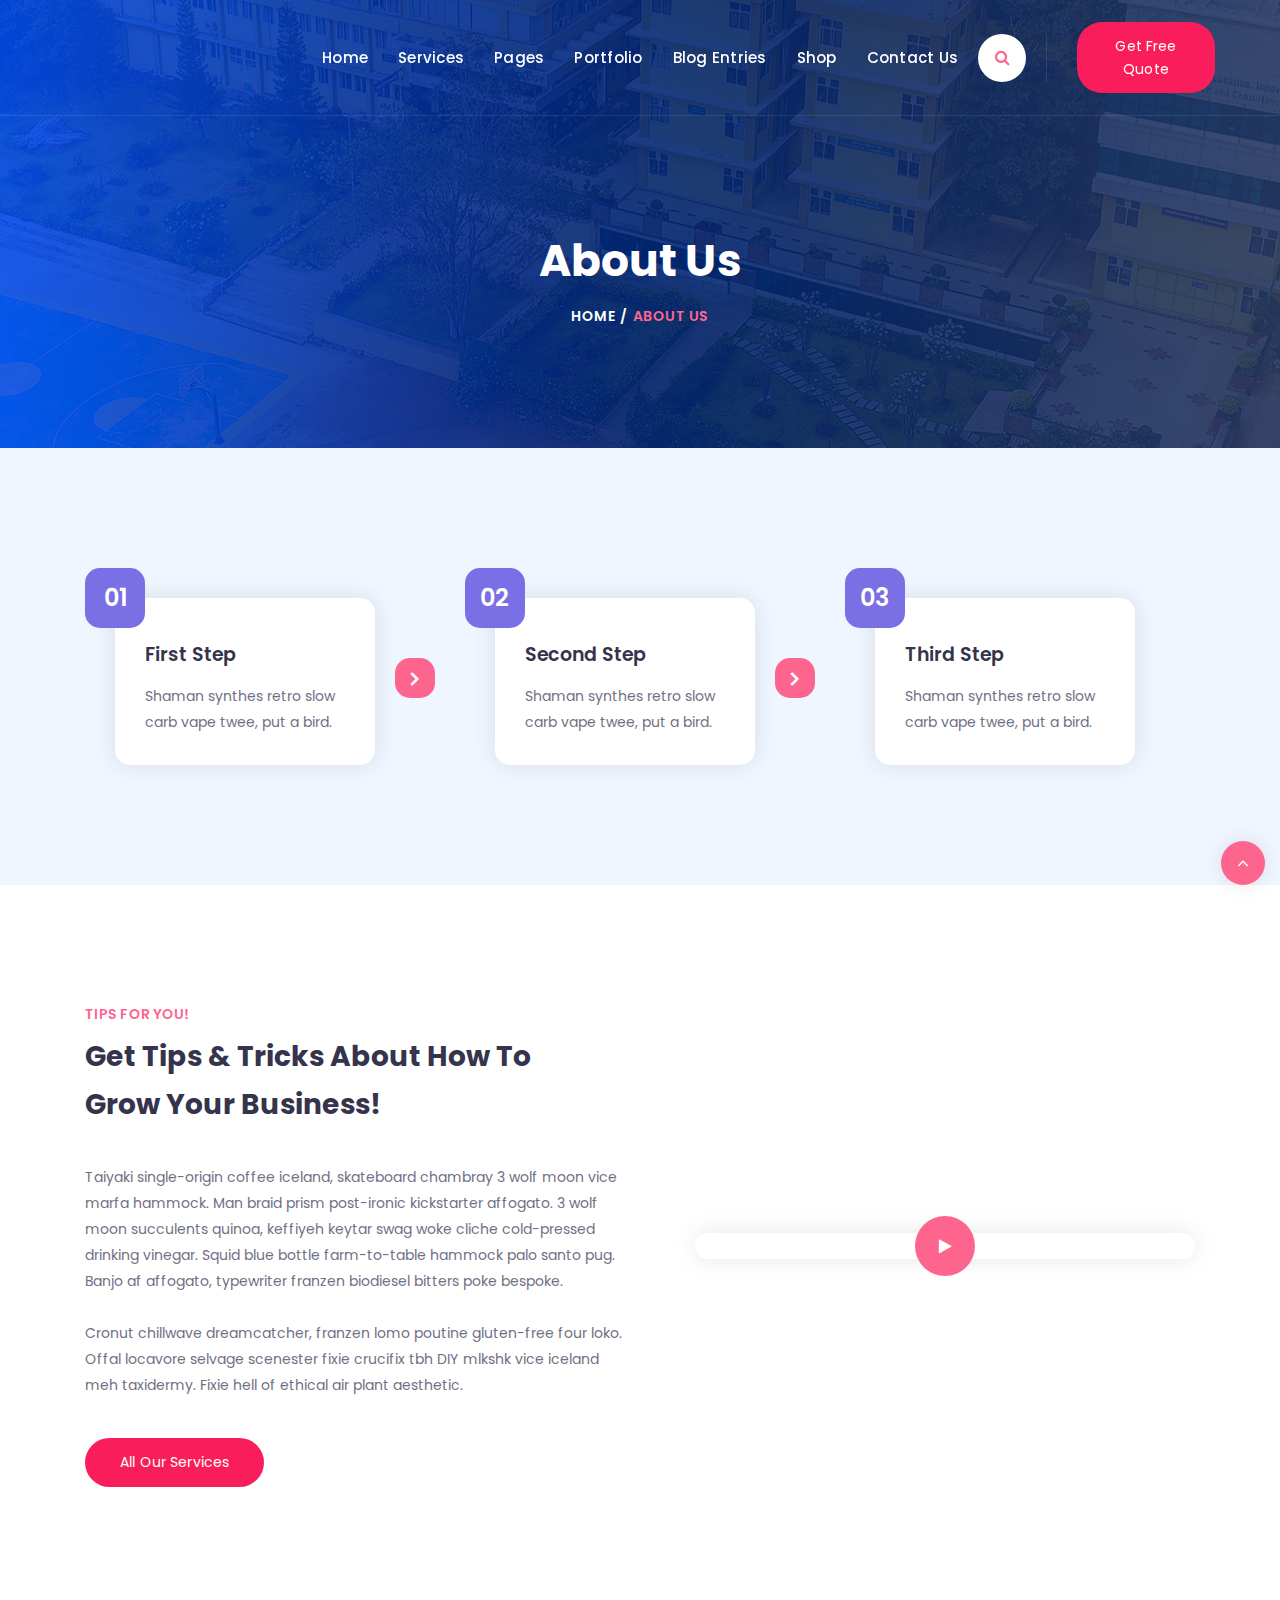
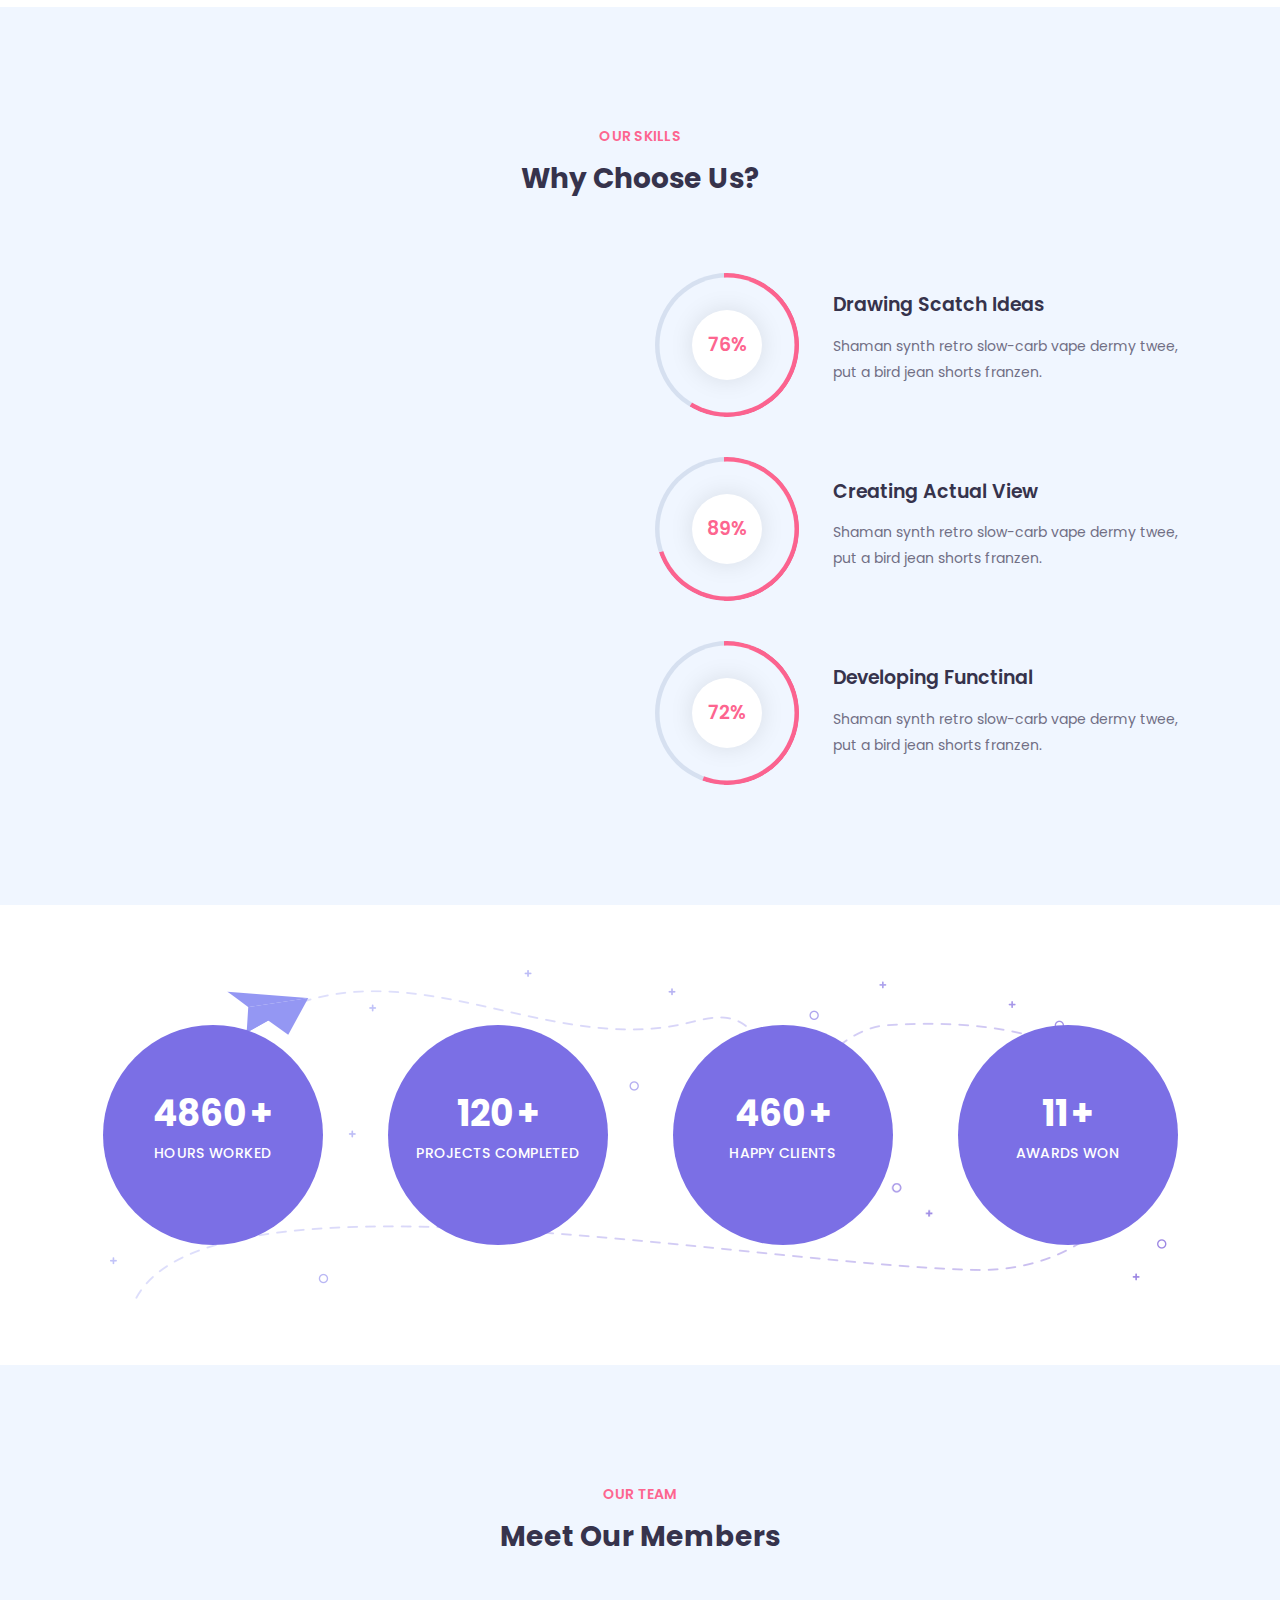
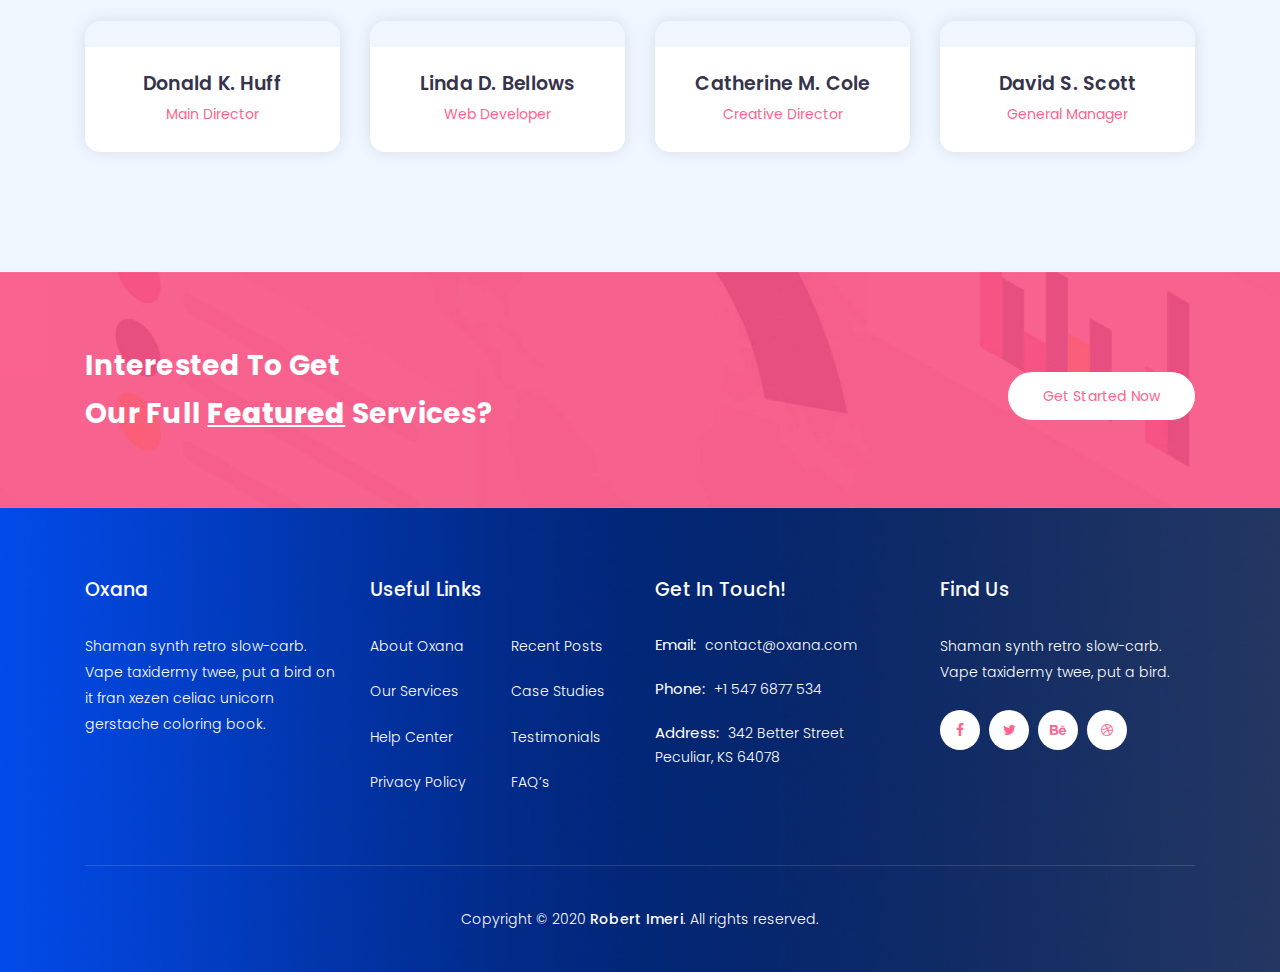
==== commit c3640f6d: "New site" ====
--- a/jmwwebsite/about-us.html
+++ b/jmwwebsite/about-us.html
@@ -1,421 +1,521 @@
-<!doctype html>
+<!DOCTYPE html>
 <html lang="en">
   <head>
-    <meta charset="utf-8">
-    <meta name="viewport" content="width=device-width, initial-scale=1, shrink-to-fit=no, user-scalable=0">
-    <meta name="description" content="Lewis - Creative Portfolio HTML Template">
-    <meta name="author" content="Paul, Logan Cee">
-
-    <title>Lewis - Creative Portfolio HTML Template - About Us</title>
-
-    <!-- CSS -->
-    <link href="css/bootstrap.min.css" rel="stylesheet">
-    <link href="css/animsition.min.css" rel="stylesheet">
-    <link href="css/owl.carousel.min.css" rel="stylesheet">
-    <link href="css/owl.theme.default.min.css" rel="stylesheet">
-    <link href="css/socicon.css" rel="stylesheet">
-    <link href="css/ionicons.min.css" rel="stylesheet">
-    <link href="css/animate.min.css" rel="stylesheet">
-    <link href="css/jquery.fancybox.min.css" rel="stylesheet">
-
-    <!-- Main CSS -->
-    <link href="css/style.css" rel="stylesheet">
-
-    <!-- Favicons -->
-    <link rel="apple-touch-icon" sizes="180x180" href="favicon/apple-touch-icon.png">
-    <link rel="icon" type="image/png" sizes="32x32" href="favicon/favicon-32x32.png">
-    <link rel="icon" type="image/png" sizes="16x16" href="favicon/favicon-16x16.png">
-    <link rel="manifest" href="favicon/site.webmanifest">
-    <meta name="msapplication-TileColor" content="#da532c">
-    <meta name="theme-color" content="#ffffff">
-
+    <meta charset="UTF-8" />
+    <meta name="viewport" content="width=device-width, initial-scale=1.0" />
+    <meta http-equiv="X-UA-Compatible" content="ie=edge" />
+    <title>Oxana - SEO / Marketing HTML Template</title>
+
+    <!-- Fonts -->
+    <link href="https://fonts.googleapis.com/css?family=Poppins:100,200,300,400,500,600,700,800,900&display=swap" rel="stylesheet">
+    <link rel="stylesheet" href="fonts/font-awesome/css/font-awesome.min.css">
+
+    <link rel="stylesheet" href="styles/bootstrap.css" />
+    <link rel="stylesheet" href="styles/main.css" />
   </head>
 
-  <body class="theme-orange fixed-footer fixed-footer-lg">
-    <div class="animsition">
-      <div class="wrapper parallax-start">
-        <header id="header" class="header header-fixed">
-          <div class="container-fluid clearfix">
-            <div class="brand">
-              <a href="home-flash.html">
-                <div class="brand-name text-texture">LW</div>
-                <div class="brand-text">Crafting Digital<br /> Studio</div>
-              </a>
-            </div>
-
-            <button class="nav-toggle-btn a-nav-toggle">
-              <span class="nav-toggle-title">Menu</span>
-              <span class="nav-toggle nav-toggle-sm">
-                <span class="stick stick-1"></span>
-                <span class="stick stick-2"></span>
-                <span class="stick stick-3"></span>
-              </span>
-            </button>
-          </div>
-
-          <div class="hide-menu a-nav-toggle"></div>
-
-          <div class="menu">
-            <div class="menu-lang">
-              <a href="#" class="menu-lang-item active">Eng</a>
-              <a href="#" class="menu-lang-item">fra</a>
-              <a href="#" class="menu-lang-item">ger</a>
-            </div>
-
-            <div class="menu-main" id="accordion">
-              <ul>
-                <li><a data-text="Home" data-toggle="collapse" href="#menuHome" role="button" aria-expanded="false" aria-controls="menuHome">Home</a>
-                  <div class="collapse" id="menuHome" data-parent="#accordion">
-                    <ul>
-                      <li><a href="home-flash.html" class="animsition-link" data-animsition-out-class="fade-out" data-text="Flash">Flash</a></li>
-                      <li><a href="home-horizontal.html" class="animsition-link" data-animsition-out-class="fade-out" data-text="Parallax Horizontal">Parallax Horizontal</a></li>
-                      <li><a href="home-minimal.html" class="animsition-link" data-animsition-out-class="fade-out" data-text="Minimal">Minimal</a></li>
-                      <li><a href="home-zoom.html" class="animsition-link" data-animsition-out-class="fade-out" data-text="Zoom Parallax Image">Zoom Parallax Image</a></li>
-                      <li><a href="home-3d.html" class="animsition-link" data-animsition-out-class="fade-out" data-text="3D Parallax">3D Parallax</a></li>
-                      <li><a href="home-video.html" class="animsition-link" data-animsition-out-class="fade-out" data-text="Video Background">Video Background</a></li>
-                      <li><a href="home-piling.html" class="animsition-link" data-animsition-out-class="fade-out" data-text="Parallax Piling">Parallax Piling</a></li>
-                    </ul>
-                  </div>
+  <body>
+    
+    <!-- Preloader -->
+    <div id="js-preloader" class="js-preloader">
+      <div class="content">
+        <img src="images/logo-icon.png" alt="">
+      </div>
+      <div class="preloader-inner">
+      </div>
+    </div>
+
+    <!-- Mobile Menu -->
+    <div class="mobile-nav-wrapper">
+      <div class="mobile-menu-inner">
+        <ul class="mobile-menu">
+          <li><a href="index.html">Home</a></li>
+          <li><a href="services.html">Services</a></li>
+          <li class="has-sub"><a href="#">Pages <i class="sub-icon fa fa-angle-down"></i></a>
+            <ul class="sub-menu">
+              <li><a href="about-us.html">About Us</a></li>
+              <li><a href="our-team.html">Our Team</a></li>
+              <li><a href="pricing-plans.html">Pricing Plans</a></li>
+              <li><a href="testimonials.html">Testimonials</a></li>
+              <li><a href="error-page.html">404 Error Page</a></li>
+              <li><a href="page-headings.html">Page Headings</a></li>
+            </ul>
+          </li>
+          <li class="has-sub"><a href="#">Portfolio <i class="sub-icon fa fa-angle-down"></i></a>
+            <ul class="sub-menu">
+              <li><a href="portfolio-v1.html">Portfolio Version 1</a></li>
+              <li><a href="portfolio-v2.html">Portfolio Version 2</a></li>
+              <li><a href="portfolio-v3.html">Portfolio Version 3</a></li>
+              <li><a href="single-project.html">Single Project</a></li>
+            </ul>
+          </li>
+          <li class="has-sub"><a href="#">Blog Entries <i class="sub-icon fa fa-angle-down"></i></a>
+            <ul class="sub-menu">
+              <li><a href="blog-v1.html">Blog Version 1</a></li>
+              <li><a href="blog-v2.html">Blog Version 2</a></li>
+              <li><a href="blog-v3.html">Blog Version 3</a></li>
+              <li><a href="single-post.html">Single Post</a></li>
+            </ul>
+          </li>
+          <li class="has-sub"><a href="#">Shop <i class="sub-icon fa fa-angle-down"></i></a>
+            <ul class="sub-menu">
+              <li><a href="our-shop.html">Our Products</a></li>
+              <li><a href="single-product.html">Single Product</a></li>
+            </ul>
+          </li>
+          <li><a href="contact.html">Contact Us</a></li>
+        </ul>
+      </div>
+    </div>
+    <div class="mobile-menu-overlay"></div>
+
+    <!-- Header -->
+    <header class="site-header fixed-header">
+      <div class="container expanded">
+        <div class="header-wrap">
+          <div class="fixed-header-logo">
+            <a href="index.html"><img src="images/logo-white.png" alt=""></a>
+          </div>
+          <div class="is-fixed-header-logo">
+            <a href="index.html"><img src="images/logo.png" alt=""></a>
+          </div>
+          <div class="header-nav">
+              <ul class="main-menu">
+                <li><a href="index.html">Home</a></li>
+                <li><a href="services.html">Services</a></li>
+                <li class="menu-item-has-children"><a href="#">Pages</a>
+                  <ul class="sub-menu">
+                    <li><a href="about-us.html">About Us</a></li>
+                    <li><a href="our-team.html">Our Team</a></li>
+                    <li><a href="pricing-plans.html">Pricing Plans</a></li>
+                    <li><a href="testimonials.html">Testimonials</a></li>
+                    <li><a href="error-page.html">404 Error Page</a></li>
+                    <li><a href="page-headings.html">Page Headings</a></li>
+                  </ul>
                 </li>
-                <li><a data-text="Works" data-toggle="collapse" href="#menuWorks" role="button" aria-expanded="false" aria-controls="menuWorks">Works</a>
-                  <div class="collapse" id="menuWorks" data-parent="#accordion">
-                    <ul>
-                      <li><a href="work-grid.html" class="animsition-link" data-animsition-out-class="fade-out" data-text="Grid">Grid</a></li>
-                      <li><a href="work-masonry.html" class="animsition-link" data-animsition-out-class="fade-out" data-text="Masonry">Masonry</a></li>
-                      <li><a href="work-metro.html" class="animsition-link" data-animsition-out-class="fade-out" data-text="Metro">Metro</a></li>
-                      <li><a href="work-listing.html" class="animsition-link" data-animsition-out-class="fade-out" data-text="Listing">Listing</a></li>
-                      <li><a href="work-carousel.html" class="animsition-link" data-animsition-out-class="fade-out" data-text="Carousel">Carousel</a></li>
-                      <li><a href="work-parallax.html" class="animsition-link" data-animsition-out-class="fade-out" data-text="Parallax">Parallax</a></li>
-                      <li><a href="single-project-branding.html" class="animsition-link" data-animsition-out-class="fade-out" data-text="Single Project Branding">Single Project Branding</a></li>
-                      <li><a href="single-project-photography.html" class="animsition-link" data-animsition-out-class="fade-out" data-text="Single Project Photography">Single Project Photography</a></li>
-                      <li><a href="single-project-web-design.html" class="animsition-link" data-animsition-out-class="fade-out" data-text="Single Project Web Design">Single Project Web Design</a></li>
-                      <li><a href="single-project-mobile-app.html" class="animsition-link" data-animsition-out-class="fade-out" data-text="Single Project Mobile App">Single Project Mobile App</a></li>
-                    </ul>
-                  </div>
+                <li class="menu-item-has-children"><a href="#">Portfolio</a>
+                  <ul class="sub-menu">
+                    <li><a href="portfolio-v1.html">Portfolio Version 1</a></li>
+                    <li><a href="portfolio-v2.html">Portfolio Version 2</a></li>
+                    <li><a href="portfolio-v3.html">Portfolio Version 3</a></li>
+                    <li><a href="single-project.html">Single Project</a></li>
+                  </ul>
                 </li>
-                <li><a data-text="News" data-toggle="collapse" href="#menuNews" role="button" aria-expanded="false" aria-controls="menuNews">News</a>
-                  <div class="collapse" id="menuNews" data-parent="#accordion">
-                    <ul>
-                      <li><a href="news-grid.html" class="animsition-link" data-animsition-out-class="fade-out" data-text="Grid">Grid</a></li>
-                      <li><a href="news-masonry.html" class="animsition-link" data-animsition-out-class="fade-out" data-text="Masonry">Masonry</a></li>
-                      <li><a href="news-with-sidebar.html" class="animsition-link" data-animsition-out-class="fade-out" data-text="News with sidebar">News with sidebar</a></li>
-                      <li><a href="single-post-no-sidebar.html" class="animsition-link" data-animsition-out-class="fade-out" data-text="Single Post No Sidebar">Single Post No Sidebar</a></li>
-                      <li><a href="single-post-with-sidebar.html" class="animsition-link" data-animsition-out-class="fade-out" data-text="Single Post With Sidebar">Single Post With Sidebar</a></li>
-                    </ul>
-                  </div>
+                <li class="menu-item-has-children"><a href="#">Blog Entries</a>
+                  <ul class="sub-menu">
+                    <li><a href="blog-v1.html">Blog Version 1</a></li>
+                    <li><a href="blog-v2.html">Blog Version 2</a></li>
+                    <li><a href="blog-v3.html">Blog Version 3</a></li>
+                    <li><a href="single-post.html">Single Post</a></li>
+                  </ul>
                 </li>
-                <li class="active"><a data-text="Studio" data-toggle="collapse" href="#menuStudio" role="button" aria-expanded="true" aria-controls="menuStudio">Studio</a>
-                  <div class="collapse show" id="menuStudio" data-parent="#accordion">
-                    <ul>
-                      <li class="active"><a href="about-us.html" class="animsition-link" data-animsition-out-class="fade-out" data-text="About Us">About Us</a></li>
-                      <li><a href="about-me.html" class="animsition-link" data-animsition-out-class="fade-out" data-text="About Me">About Me</a></li>
-                      <li><a href="our-team.html" class="animsition-link" data-animsition-out-class="fade-out" data-text="Our team">Our team</a></li>
-                      <li><a href="career.html" class="animsition-link" data-animsition-out-class="fade-out" data-text="Career">Career</a></li>
-                      <li><a href="career-detail.html" class="animsition-link" data-animsition-out-class="fade-out" data-text="Career Detail">Career Detail</a></li>
-                      <li><a href="how-its-work.html" class="animsition-link" data-animsition-out-class="fade-out" data-text="How its work">How its work</a></li>
-                      <li><a href="service.html" class="animsition-link" data-animsition-out-class="fade-out" data-text="Service">Service</a></li>
-                      <li><a href="coming-soon.html" class="animsition-link" data-animsition-out-class="fade-out" data-text="Coming soon">Coming soon</a></li>
-                      <li><a href="404.html" class="animsition-link" data-animsition-out-class="fade-out" data-text="Page 404">Page 404</a></li>
-                    </ul>
-                  </div>
+                <li class="menu-item-has-children"><a href="#">Shop</a>
+                  <ul class="sub-menu">
+                    <li><a href="our-shop.html">Our Products</a></li>
+                    <li><a href="single-product.html">Single Product</a></li>
+                  </ul>
                 </li>
-                <li><a href="contact.html" class="animsition-link" data-animsition-out-class="fade-out" data-text="Contact">Contact</a></li>
-              </ul>
-            </div>
-
-            <div class="menu-footer">
-                <ul class="social social-rounded">
-                  <li><a href="#"><i class="socicon-twitter"></i></a></li>
-                  <li><a href="#"><i class="socicon-facebook"></i></a></li>
-                  <li><a href="#"><i class="socicon-googleplus"></i></a></li>
-                </ul>
-              <div class="menu-copyright">&copy; 2019 <strong>LEWIS</strong>. All Rights Reserved.<br /> design by <strong>Logancee</strong></div>
-            </div>
-          </div>
-        </header>
-
-
-        <div class="section">
-          <div class="section-item text-left">
-            <div class="container">
-              <div class="row align-items-end mt50">
-                <div class="col-sm-8 mb90">
-                  <h3 class="section-item-title-xs">about us</h3>
-                  <h1 class="h2-flash font-abril mb65">Young &amp; Passionate</h1>
-                  <div class="fs18 text-grey">We are a close team of creative professionals based out of Savannah, Georgia.<br /> We are passionate about partnering with good people and organizations to provide exceptional custom solutions.</div>
-                </div>
-                <div class="col-sm-4 mb90">
-                  <div class="rounded-logo">
-                    <svg viewBox="0 0 200 200">
-                      <path id="textPath" d="M 85,0 A 85,85 0 0 1 -85,0 A 85,85 0 0 1 85,0" transform="translate(100,100)" fill="none" stroke-width="0"></path>
-                      <g font-size="20px">
-                        <text text-anchor="start">
-                          <textPath xlink:href="#textPath" startOffset="0%">• &nbsp;  lewis  portfolio &nbsp; • &nbsp; digital  studio</textPath>
-                        </text>
-                      </g>
-                    </svg>
-                    <div class="logo">LW</div>
-                  </div>
-                </div>
-              </div>
-
+                <li><a href="contact.html">Contact Us</a></li>
+              </ul>    
+          </div>
+          <div class="header-widgets">
+            <ul class="right-menu">
+              <li class="menu-item menu-search">
+                <a href="#search" id="menu-search-btn">
+                  <i class="fa fa-search"></i>
+                </a>
+              </li>
+              <li class="menu-item free-quote">
+                <div class="main-pink-button">
+                  <a href="#">Get Free Quote</a>
+                </div>
+              </li>
+              <li class="menu-item menu-mobile-nav">
+                <a href="#" class="menu-bar" id="menu-show-mobile-nav">
+                  <span class="hamburger"></span>
+                </a>
+              </li>
+            </ul>
+          </div>
+        </div>
+      </div>
+    </header>
+    <!-- Header -->
+    
+    <!-- Search -->
+    <div id="search">
+      <button type="button" class="close">×</button>
+        <form>
+            <input type="search" value="" placeholder="Type to search..." required="">
+            <button type="submit" class="primary-button"><i class="fa fa-search"></i></button>
+        </form>
+    </div>
+    
+
+    <div class="main-content">
+      
+      <!-- Page Heading -->
+      <div class="page-heading">
+        <div class="container">
+          <div class="row">
+            <div class="col-lg-12">
+              <h1>About Us</h1>
+              <span><a href="index.html">Home</a>About Us</span>
+            </div>
+          </div>
+        </div>
+      </div>
+
+      
+      <!-- Steps -->
+      <section class="steps">
+        <div class="container">
+          <div class="row">
+            <div class="col-lg-4">
+              <div class="step-item">
+                <div class="item-number">
+                  <h6>01</h6>
+                </div>
+                <div class="item-content">
+                  <h4>First Step</h4>
+                  <p>Shaman synthes retro slow carb vape twee, put a bird.</p>
+                </div>
+                <div class="item-arrow">
+                  <i class="fa fa-angle-right"></i>
+                </div>
+              </div>
+            </div>
+            <div class="col-lg-4">
+              <div class="step-item">
+                <div class="item-number">
+                  <h6>02</h6>
+                </div>
+                <div class="item-content">
+                  <h4>Second Step</h4>
+                  <p>Shaman synthes retro slow carb vape twee, put a bird.</p>
+                </div>
+                <div class="item-arrow">
+                  <i class="fa fa-angle-right"></i>
+                </div>
+              </div>
+            </div>
+            <div class="col-lg-4">
+              <div class="step-item">
+                <div class="item-number">
+                  <h6>03</h6>
+                </div>
+                <div class="item-content">
+                  <h4>Third Step</h4>
+                  <p>Shaman synthes retro slow carb vape twee, put a bird.</p>
+                </div>
+              </div>
+            </div>
+          </div>
+        </div>
+      </section>
+
+      
+      <!-- About Tips -->
+      <section class="about-tips">
+        <div class="container">
+          <div class="row">
+            <div class="col-lg-6">
+              <div class="section-heading">
+                <h6>TIPS FOR YOU!</h6>
+                <h2>Get Tips &amp; Tricks About How To Grow Your Business!</h2>
+              </div>
+              <p>Taiyaki single-origin coffee iceland, skateboard chambray 3 wolf moon vice marfa hammock. Man braid prism post-ironic kickstarter affogato. 3 wolf moon succulents quinoa, keffiyeh keytar swag woke cliche cold-pressed drinking vinegar. Squid blue bottle farm-to-table hammock palo santo pug. Banjo af affogato, typewriter franzen biodiesel bitters poke  bespoke.<br><br>Cronut chillwave dreamcatcher, franzen lomo poutine gluten-free four loko. Offal locavore selvage scenester fixie crucifix tbh DIY mlkshk vice iceland meh taxidermy. Fixie hell of ethical air plant aesthetic.</p>
+              <div class="main-pink-button">
+                <a href="services.html">All Our Services</a>
+              </div>
+            </div>
+            <div class="col-lg-6 align-self-center">
+              <div class="video-thumb">
+                <a href="http://youtube.com"><i class="fa fa-play"></i></a>
+                <img src="images/video-thumb.jpg" alt="">
+              </div>
+            </div>
+          </div>
+        </div>
+      </section>
+
+
+      <!-- Our Skills -->
+      <section class="our-skills">
+        <div class="container">
+          <div class="row">
+            <div class="col-lg-12">
+              <div class="section-heading">
+                <h6>Our Skills</h6>
+                <h2>Why Choose Us?</h2>
+              </div>
+            </div>
+            <div class="col-lg-6 align-self-center">
+              <div class="left-image">
+                <img src="images/skills-left-image.png" alt="">
+              </div>
+            </div>
+            <div class="col-lg-6">
               <div class="row">
-                <div class="col-lg-10">
-                  <blockquote class="blockquote blockquote-status text-left mt-3 mb-0">
-                    <div class="font-libre">“We build thoughtful identities and experiences to elevate and empower organizations.”</div>
-                    <footer><strong class="fs18 text-black">Paulo Higuain,</strong><br /> CEO Founder Lewis Studio</footer>
-                  </blockquote>
-                </div>
-              </div>
-            </div>
-          </div>
-
-          <div class="section-item">
-            <div class="container-fluid">
-              <div class="image mask-skew wow fadeIn" data-wow-offset="150" data-wow-duration="0.2s" data-wow-delay=".3s">
-                <div class="mask wow slideInLeft" data-wow-offset="150" data-wow-duration="1.2s" data-wow-delay=".3s"><div class="inside"></div></div>
-                <img src="img/pic156.jpg" alt="" class="img-fluid" />
-              </div>
-            </div>
-          </div>
-
-          <div class="section-item text-left">
-            <div class="container">
-              <div class="row">
-                <div class="col-sm-8">
-                  <h3 class="section-item-title-xs">our service</h3>
-                  <h1 class="h2-flash font-abril">Best solution for the dreams</h1>
-                </div>
-              </div>
-
-              <div class="row horizontal-service-list">
-                <div class="col-lg-4">
-                  <div class="horizontal-service-item wow fadeInUp" data-wow-delay=".2s">
-                    <div class="num">1.</div>
-                    <div class="horizontal-service-item-photo"><img src="img/horizontal-pic2.png" alt="" class="photo-position" /></div>
-                    <div class="horizontal-service-item-title">Graphic design &amp;&nbsp;Branding</div>
-                    <div class="horizontal-service-item-descr text-grey">We build and activate brands throung cultural insight, strategic vision, and the power of emotion..</div>
-                    <div class="horizontal-service-item-more"><a class="btn btn-primary btn-sm" href="service.html">Learn more <i class="icon ion-ios-arrow-right"></i></a></div>
-                  </div>
-                </div>
-                <div class="col-lg-4">
-                  <div class="horizontal-service-item wow fadeInUp" data-wow-delay=".4s">
-                    <div class="num">2.</div>
-                    <div class="horizontal-service-item-photo"><img src="img/horizontal-pic3.png" alt="" class="photo-position" /></div>
-                    <div class="horizontal-service-item-title">ui/ux &amp;<br /> interaction</div>
-                    <div class="horizontal-service-item-descr text-grey">We build and activate brands throung cultural insight, strategic vision, and the power of emotion..</div>
-                    <div class="horizontal-service-item-more"><a class="btn btn-primary btn-sm" href="service.html">Learn more <i class="icon ion-ios-arrow-right"></i></a></div>
-                  </div>
-                </div>
-                <div class="col-lg-4">
-                  <div class="horizontal-service-item wow fadeInUp" data-wow-delay=".6s">
-                    <div class="num">3.</div>
-                    <div class="horizontal-service-item-photo photo3"><img src="img/horizontal-pic4.png" alt="" class="photo-position" /></div>
-                    <div class="horizontal-service-item-title">animation<br /> &amp; motion</div>
-                    <div class="horizontal-service-item-descr text-grey">We build and activate brands throung cultural insight, strategic vision, and the power of emotion..</div>
-                    <div class="horizontal-service-item-more"><a class="btn btn-primary btn-sm" href="service.html">Learn more <i class="icon ion-ios-arrow-right"></i></a></div>
-                  </div>
-                </div>
-              </div>
-            </div>
-          </div>
-
-          <div class="section-item text-left">
-            <div class="container">
-              <div class="row">
-                <div class="col-sm-8">
-                  <h3 class="section-item-title-xs">our culture</h3>
-                  <h1 class="h2-flash font-abril">Friendly &amp; Professional</h1>
-                </div>
-              </div>
-            </div>
-            <div class="container-fluid">
-              <div class="row">
-                <div class="col-sm-6 mb30">
-                  <div class="image mask-skew wow fadeIn" data-wow-offset="150" data-wow-duration="0.2s" data-wow-delay=".3s">
-                    <div class="mask wow slideInLeft" data-wow-offset="150" data-wow-duration="1.2s" data-wow-delay=".3s"><div class="inside"></div></div>
-                    <img src="img/pic157.jpg" alt="" class="img-fluid" />
-                  </div>
-                </div>
-                <div class="col-sm-6 mb30">
-                  <div class="image mask-skew wow fadeIn" data-wow-offset="150" data-wow-duration="0.2s" data-wow-delay=".6s">
-                    <div class="mask wow slideInLeft" data-wow-offset="150" data-wow-duration="1.2s" data-wow-delay=".6s"><div class="inside"></div></div>
-                    <img src="img/pic158.jpg" alt="" class="img-fluid" />
-                  </div>
-                </div>
-                <div class="col-sm-12 mb30">
-                  <div class="image mask-skew wow fadeIn" data-wow-offset="150" data-wow-duration="0.2s" data-wow-delay=".3s">
-                    <div class="mask wow slideInLeft" data-wow-offset="150" data-wow-duration="1.2s" data-wow-delay=".3s"><div class="inside"></div></div>
-                    <img src="img/pic159.jpg" alt="" class="img-fluid" />
-                  </div>
-                </div>
-              </div>
-            </div>
-          </div>
-
-          <div class="section-item text-left">
-            <div class="container">
-              <h3 class="section-item-title-xs">our partners</h3>
-              <h1 class="h2-flash font-abril">Your succesful, Our reputation!</h1>
-
-              <div class="row no-gutters partner-list partner-bordered">
-                <div class="col partner-item"><span class="inside"><img src="img/pic12.png" alt="" /></span></div>
-                <div class="col partner-item"><a href="#" class="inside"><img src="img/pic13.png" alt="" /></a></div>
-                <div class="col partner-item"><a href="#" class="inside"><img src="img/pic14.png" alt="" /></a></div>
-                <div class="col partner-item"><a href="#" class="inside"><img src="img/pic15.png" alt="" /></a></div>
-                <div class="col partner-item"><a href="#" class="inside"><img src="img/pic16.png" alt="" /></a></div>
-                <div class="col partner-item"><a href="#" class="inside"><img src="img/pic17.png" alt="" /></a></div>
-                <div class="col partner-item"><a href="#" class="inside"><img src="img/pic18.png" alt="" /></a></div>
-                <div class="col partner-item"><a href="#" class="inside"><img src="img/pic20.png" alt="" /></a></div>
-                <div class="col partner-item"><a href="#" class="inside"><img src="img/pic21.png" alt="" /></a></div>
-                <div class="col partner-item"><a href="#" class="inside"><img src="img/pic22.png" alt="" /></a></div>
-              </div>
-            </div>
-          </div>
-        </div>
-
-
-        <div class="section text-center testimonial">
-          <div class="container">
-            <div class="row justify-content-center">
-              <div class="col-lg-11">
-                <div class="a-reviews-carousel carousel-center-v owl-carousel owl-theme wow fadeIn" data-wow-delay=".5s">
-                  <div class="reviews-carousel-item">
-                    <div class="inside">
-                      <div class="reviews-carousel-text font-libre">“It’s been an absolute pleasure to work with Lewis team, their response to our brief exceeded expectactions and the execution was effecient, professional and very reassuring. I’d fully recommend them.”</div>
-                      <div class="mt60">
-                        <div class="text-uppercase text-primary fs18"><strong>Alex Ferlani</strong></div>
-                        <div class="mt10 fs14">Project Management <span class="text-grey-light">at</span> <a href="#">Google Inc</a></div>
+                <div class="col-5">
+                  <div class="skill-item">
+                    <div class="skill-box">
+                      <div class="skills-circle">
+                        <ul>
+                          <li data-percent="80"><span class="bar-circle-right"></span><span class="bar-circle-left"></span><span class="bar-circle-cover"></span><b></b></li>
+                          <li data-percent="94"><span class="bar-circle-right"></span><span class="bar-circle-left"></span><span class="bar-circle-cover"></span><b></b></li>
+                          <li data-percent="76"><span class="bar-circle-right"></span><span class="bar-circle-left"></span><span class="bar-circle-cover"></span><b></b></li>
+                        </ul>
                       </div>
                     </div>
                   </div>
-                  <div class="reviews-carousel-item">
-                    <div class="inside">
-                      <div class="reviews-carousel-text font-libre">"A designer knows he has achieved perfection not when there is nothing left to add, but when there is  nothing left to take away."</div>
-                      <div class="reviews-carousel-author"><strong>Paolo Dybala</strong> <span class="text-grey-light">at</span> Apple Inc</div>
-                    </div>
+                </div>
+                <div class="col-7">
+                  <div class="skills-info">
+                    <ul>
+                      <li>
+                        <h4>Drawing Scatch Ideas</h4>
+                        <p>Shaman synth retro slow-carb vape  dermy twee, put a bird jean shorts franzen.</p>
+                      </li>
+                      <li>
+                        <h4>Creating Actual View</h4>
+                        <p>Shaman synth retro slow-carb vape  dermy twee, put a bird jean shorts franzen.</p>
+                      </li>
+                      <li>
+                        <h4>Developing Functinal</h4>
+                        <p>Shaman synth retro slow-carb vape  dermy twee, put a bird jean shorts franzen.</p>
+                      </li>
+                    </ul>
                   </div>
-                  <div class="reviews-carousel-item">
-                    <div class="inside">
-                      <div class="reviews-carousel-text font-libre">"A designer knows he has achieved perfection not when there is nothing left to add."</div>
-                      <div class="reviews-carousel-author"><strong>Paolo Dybala</strong> <span class="text-grey-light">at</span> Apple Inc</div>
-                    </div>
+                </div>
+              </div>
+            </div>
+          </div>
+        </div>
+      </section>
+
+      
+      <!-- Fun Facts -->
+      <section class="fun-facts">
+        <div class="container">
+          <div class="row">
+            <div class="col-lg-3">
+              <div class="count-area-content">
+                <div class="count-digit first-digit">4860</div>
+                <div class="count-title">Hours Worked</div>
+              </div>
+            </div>
+            <div class="col-lg-3">
+              <div class="count-area-content">
+                <div class="count-digit second-digit">120</div>
+                <div class="count-title">Projects completed</div>
+              </div>
+            </div>
+            <div class="col-lg-3">
+              <div class="count-area-content">
+                <div class="count-digit third-digit">460</div>
+                <div class="count-title">happy clients</div>
+              </div>
+            </div>
+            <div class="col-lg-3">
+              <div class="count-area-content">
+                <div class="count-digit fourth-digit">11</div>
+                <div class="count-title">awards won</div>
+              </div>
+            </div>
+          </div>
+        </div>
+      </section>
+
+
+      <!-- Our Team -->
+      <section class="our-team">
+        <div class="container">
+          <div class="row">
+            <div class="col-lg-12">
+              <div class="section-heading">
+                <h6>Our Team</h6>
+                <h2>Meet Our Members</h2>
+              </div>
+            </div>
+            <div class="col-lg-3">
+              <div class="team-item">
+                <div class="team-thumb">
+                  <div class="hover-effect">
+                    <ul>
+                      <li><a href="#"><i class="fa fa-facebook"></i></a></li>
+                      <li><a href="#"><i class="fa fa-twitter"></i></a></li>
+                      <li><a href="#"><i class="fa fa-behance"></i></a></li>
+                      <li><a href="#"><i class="fa fa-dribbble"></i></a></li>
+                    </ul>
                   </div>
-                  <div class="reviews-carousel-item">
-                    <div class="inside">
-                      <div class="reviews-carousel-text font-libre">"A designer knows he has achieved perfection not when there is nothing left to add, but when there is  nothing left to take away. A designer knows he has achieved perfection not when there is nothing left to add, but when there is."</div>
-                      <div class="reviews-carousel-author"><strong>Paolo Dybala</strong> <span class="text-grey-light">at</span> Apple Inc</div>
-                    </div>
+                  <img src="http://placehold.it/270x245" alt="">
+                </div>
+                <div class="down-content">
+                  <h4>Donald K. Huff</h4>
+                  <span>Main Director</span>
+                </div>
+              </div>
+            </div>
+            <div class="col-lg-3">
+              <div class="team-item">
+                <div class="team-thumb">
+                  <div class="hover-effect">
+                    <ul>
+                      <li><a href="#"><i class="fa fa-facebook"></i></a></li>
+                      <li><a href="#"><i class="fa fa-twitter"></i></a></li>
+                      <li><a href="#"><i class="fa fa-behance"></i></a></li>
+                      <li><a href="#"><i class="fa fa-dribbble"></i></a></li>
+                    </ul>
                   </div>
-                </div>
-              </div>
-            </div>
-          </div>
-        </div>
-
-
-      </div>
-
-      <div class="footer">
-        <div class="footer-flash-about home-flash-dark">
-          <div class="container">
-            Tell us more about what you want to accomplish with your organisation. We help you think of possible solutions in an ever-changing digital world.
-            <div class="mt-4"><a href="mailto:hello@lewisstudio.co" class="underline"><strong>hello@lewisstudio.co</strong></a></div>
-          </div>
-        </div>
-
-        <div class="home-flash-dark pt-0 pb-0"><div class="container"><hr class="mt-0 mb-0"></div></div>
-
-        <div class="footer-flash home-flash-dark">
-          <div class="container">
-            <div class="footer-content-flash">
-              <div class="row">
-                <div class="col-md-4 col-6 mb-5">
-                  <h5>Office</h5>
-                  <div class="contact-item">166 Main Street, Beverly Hills,<br /> CA,&nbsp;90210</div>
-                  <div class="contact-item"><a href="mailto:hello@lewisstudio.co">hello@lewisstudio.co</a></div>
-                  <div class="contact-item"><a href="tel:+00853462188" class="phone-link">+0085 346 2188</a></div>
-                </div>
-
-                <div class="col-md-3 col-6 mb-5">
-                  <h5>help</h5>
-                  <ul class="footer-nav">
-                    <li><a href="#">FAQs</a></li>
-                    <li><a href="#">Terms & Conditions</a></li>
-                    <li><a href="#">Privacy Policy</a></li>
-                    <li><a href="#">Help</a></li>
-                    <li><a href="#">Services</a></li>
-                  </ul>
-                </div>
-
-                <div class="col-md-2 col-6 mb-5">
-                  <h5>quick links</h5>
-                  <ul class="footer-nav">
-                    <li><a href="#">About</a></li>
-                    <li><a href="#">Contact</a></li>
-                    <li><a href="#">Career</a></li>
-                    <li><a href="#">Blog</a></li>
-                  </ul>
-                </div>
-
-                <div class="col-md-3 col-6 mb-5">
-                  <ul class="social social-rounded">
-                    <li><a href="#"><i class="socicon-twitter"></i></a></li>
-                    <li><a href="#"><i class="socicon-facebook"></i></a></li>
-                    <li><a href="#"><i class="socicon-googleplus"></i></a></li>
-                  </ul>
-                </div>
-              </div>
-            </div>
-
-            <div class="site-info">
-              <div class="row">
-                <div class="col-6">
-                  <div class="copyright text-left">&copy; 2019 <strong>LEWIS</strong>. All Rights Reserved.</div>
-                </div>
-                <div class="col-6">
-                  <div class="text-right">Design by <strong><a href="#">Logan Cee</a></strong></div>
-                </div>
-              </div>
-            </div>
-          </div>
-        </div>
-      </div>
+                  <img src="http://placehold.it/270x245" alt="">
+                </div>
+                <div class="down-content">
+                  <h4>Linda D. Bellows</h4>
+                  <span>Web Developer</span>
+                </div>
+              </div>
+            </div>
+            <div class="col-lg-3">
+              <div class="team-item">
+                <div class="team-thumb">
+                  <div class="hover-effect">
+                    <ul>
+                      <li><a href="#"><i class="fa fa-facebook"></i></a></li>
+                      <li><a href="#"><i class="fa fa-twitter"></i></a></li>
+                      <li><a href="#"><i class="fa fa-behance"></i></a></li>
+                      <li><a href="#"><i class="fa fa-dribbble"></i></a></li>
+                    </ul>
+                  </div>
+                  <img src="http://placehold.it/270x245" alt="">
+                </div>
+                <div class="down-content">
+                  <h4>Catherine M. Cole</h4>
+                  <span>Creative Director</span>
+                </div>
+              </div>
+            </div>
+            <div class="col-lg-3">
+              <div class="team-item">
+                <div class="team-thumb">
+                  <div class="hover-effect">
+                    <ul>
+                      <li><a href="#"><i class="fa fa-facebook"></i></a></li>
+                      <li><a href="#"><i class="fa fa-twitter"></i></a></li>
+                      <li><a href="#"><i class="fa fa-behance"></i></a></li>
+                      <li><a href="#"><i class="fa fa-dribbble"></i></a></li>
+                    </ul>
+                  </div>
+                  <img src="http://placehold.it/270x245" alt="">
+                </div>
+                <div class="down-content">
+                  <h4>David S. Scott</h4>
+                  <span>General Manager</span>
+                </div>
+              </div>
+            </div>
+          </div>
+        </div>
+      </section>
 
     </div>
-
-
-    <script src="https://code.jquery.com/jquery-1.12.4.min.js"></script>
-    <script>window.jQuery || document.write('<script src="js/jquery.min.js"><\/script>')</script>
-    <script src="js/smoothscroll.js"></script>
-    <script src="js/popper.min.js"></script>
-    <script src="js/bootstrap.min.js"></script>
-    <script src="js/animsition.min.js"></script>
-    <script src="js/owl.carousel.min.js"></script>
-    <script src="js/wow.min.js"></script>
-    <script src="js/jquery.pagepiling.min.js"></script>
-    <script src="js/isotope.pkgd.min.js"></script>
-    <script src="js/jquery.fancybox.min.js"></script>
-    <script src="js/TweenMax.min.js"></script>
-    <script src="js/ScrollMagic.min.js"></script>
-    <script src="js/animation.gsap.min.js"></script>
-    <script src="js/jquery.viewport.js"></script>
-    <script src="js/jquery.countdown.min.js"></script>
-    <script src="js/script.js"></script>
-
-    <script>
-      $(document).ready(function() {
-        // init controller
-        var controller = new ScrollMagic.Controller();
-
-        // build scenes
-        new ScrollMagic.Scene({triggerElement: '.parallax-start', triggerHook: 0, duration: '100%'})
-              .setTween('.full-image-dark', {backgroundPosition: '50% 100%', ease: Linear.easeNone})
-              .addTo(controller);
-
-
-      });
-    </script>
+    
+
+    <section class="footer-content">
+      <div class="cta-footer">
+        <div class="container">
+          <div class="row">
+            <div class="col-lg-8">
+              <h2>Interested to get<br>our full <em>featured</em> services?</h2>
+            </div>
+            <div class="col-lg-4">
+              <div class="main-white-button">
+                <a href="#">Get Started Now</a>
+              </div>
+            </div>
+          </div>
+        </div>
+      </div>
+      <div class="main-footer">
+        <div class="container">
+          <div class="row">
+            <div class="col-lg-3">
+              <div class="footer-heading">
+                <h4>Oxana</h4>
+              </div>
+              <p class="about-oxana">Shaman synth retro slow-carb. Vape taxidermy twee, put a bird on it fran xezen celiac unicorn gerstache coloring book.</p>
+            </div>
+            <div class="col-lg-3">
+              <div class="footer-heading">
+                <h4>Useful Links</h4>
+              </div>
+              <ul class="useful-links">
+                <li><a href="#">About Oxana</a></li>
+                <li><a href="#">Our Services</a></li>
+                <li><a href="#">Help Center</a></li>
+                <li><a href="#">Privacy Policy</a></li>
+              </ul>
+              <ul class="useful-links">
+                <li><a href="#">Recent Posts</a></li>
+                <li><a href="#">Case Studies</a></li>
+                <li><a href="#">Testimonials</a></li>
+                <li><a href="#">FAQ’s</a></li>
+              </ul>
+            </div>
+            <div class="col-lg-3">
+              <div class="footer-heading">
+                <h4>Get In Touch!</h4>
+              </div>
+              <ul class="more-info">
+                <li>Email: <a href="#">contact@oxana.com</a></li>
+                <li>Phone: <a href="#">+1 547 6877 534</a></li>
+                <li>Address: <a href="#">342 Better Street Peculiar, KS 64078</a></li>
+              </ul>
+            </div>
+            <div class="col-lg-3">
+              <div class="footer-heading">
+                <h4>Find Us</h4>
+              </div>
+              <p>Shaman synth retro slow-carb. Vape taxidermy twee, put a bird.</p>
+              <ul class="social-icons">
+                <li><a href="#"><i class="fa fa-facebook"></i></a></li>
+                <li><a href="#"><i class="fa fa-twitter"></i></a></li>
+                <li><a href="#"><i class="fa fa-behance"></i></a></li>
+                <li><a href="#"><i class="fa fa-dribbble"></i></a></li>
+              </ul>
+            </div>
+            <div class="col-lg-12">
+              <div class="sub-footer">
+                <p>Copyright © 2020 <a href="#">Robert Imeri</a>. All rights reserved.</p>
+              </div>
+            </div>
+          </div>
+        </div>
+      </div>
+    </section>
+   
+
+    <!-- Go To Top -->
+    <a href="#" class="go-top"><i class="fa fa-angle-up"></i></a>
+
+
+    <!-- Scripts -->
+    <script src="scripts/vendors/jquery-3.4.1.min.js"></script>
+    <script src="scripts/vendors/jquery.hoverIntent.min.js"></script>
+    <script src="scripts/vendors/perfect-scrollbar.min.js"></script>
+    <script src="scripts/vendors/jquery.easing.min.js"></script>
+    <script src="scripts/vendors/wow.min.js"></script>
+    <script src="scripts/vendors/parallax.min.js"></script>
+    <script src="scripts/vendors/isotope.min.js"></script>
+    <script src="scripts/vendors/imagesloaded.pkgd.min.js"></script>
+    <script src="scripts/vendors/packery-mode.pkgd.min.js"></script>
+    <script src="scripts/vendors/owl-carousel.min.js"></script>
+    <script src="scripts/vendors/jquery.appear.js"></script>
+    <script src="scripts/vendors/jquery.countTo.js"></script>
+    <script src="scripts/vendors/slide-nav.min.js"></script>
+    <script src="scripts/vendors/accordions.js"></script>
+    <script src="scripts/main.js"></script>
+    
 
   </body>
 </html>
--- a/jmwwebsite/styles/main.css
+++ b/jmwwebsite/styles/main.css
@@ -0,0 +1,7242 @@
+/*------------------------------------------------------------------
+ * This is main css file for Cahoe. It is broken into following sections:
+ * 1.  Global styles and reset
+ * 2.  Header styles
+ * 3.  Footer styles
+ * 4.  Sidebar Widgets styles
+ * 5.  Buttons styles
+ * 6.  Headings styles
+ * 7.  Banner styles
+ * 8.  Portfolio styles
+ * 9.  Blog styles
+ * 10. Shortcodes styles
+ * 11. Custom Post Types styles
+-------------------------------------------------------------------*/
+body {
+  font-family: "Poppins", Arial, Helvetica, sans-serif; }
+
+/*! normalize.css v8.0.1 | MIT License | github.com/necolas/normalize.css */
+html {
+  line-height: 1.15;
+  -webkit-text-size-adjust: 100%; }
+
+body {
+  margin: 0; }
+
+main {
+  display: block; }
+
+h1 {
+  font-size: 2em;
+  margin: 0.67em 0; }
+
+hr {
+  box-sizing: content-box;
+  height: 0;
+  overflow: visible; }
+
+pre {
+  font-family: monospace, monospace;
+  font-size: 1em; }
+
+a {
+  background-color: transparent; }
+
+abbr[title] {
+  border-bottom: none;
+  text-decoration: underline;
+  -webkit-text-decoration: underline dotted;
+          text-decoration: underline dotted; }
+
+b,
+strong {
+  font-weight: bolder; }
+
+code,
+kbd,
+samp {
+  font-family: monospace, monospace;
+  /* 1 */
+  font-size: 1em;
+  /* 2 */ }
+
+small {
+  font-size: 80%; }
+
+sub,
+sup {
+  font-size: 75%;
+  line-height: 0;
+  position: relative;
+  vertical-align: baseline; }
+
+sub {
+  bottom: -0.25em; }
+
+sup {
+  top: -0.5em; }
+
+img {
+  border-style: none; }
+
+button,
+input,
+optgroup,
+select,
+textarea {
+  font-family: inherit;
+  font-size: 100%;
+  line-height: 1.15;
+  margin: 0; }
+
+button,
+input {
+  overflow: visible; }
+
+button,
+select {
+  text-transform: none; }
+
+button,
+[type="button"],
+[type="reset"],
+[type="submit"] {
+  -webkit-appearance: button; }
+
+button::-moz-focus-inner,
+[type="button"]::-moz-focus-inner,
+[type="reset"]::-moz-focus-inner,
+[type="submit"]::-moz-focus-inner {
+  border-style: none;
+  padding: 0; }
+
+button:-moz-focusring,
+[type="button"]:-moz-focusring,
+[type="reset"]:-moz-focusring,
+[type="submit"]:-moz-focusring {
+  outline: 1px dotted ButtonText; }
+
+fieldset {
+  padding: 0.35em 0.75em 0.625em; }
+
+legend {
+  box-sizing: border-box;
+  color: inherit;
+  display: table;
+  max-width: 100%;
+  padding: 0;
+  white-space: normal; }
+
+progress {
+  vertical-align: baseline; }
+
+textarea {
+  overflow: auto; }
+
+[type="checkbox"],
+[type="radio"] {
+  box-sizing: border-box;
+  padding: 0; }
+
+[type="number"]::-webkit-inner-spin-button,
+[type="number"]::-webkit-outer-spin-button {
+  height: auto; }
+
+[type="search"] {
+  -webkit-appearance: textfield;
+  outline-offset: -2px; }
+
+[type="search"]::-webkit-search-decoration {
+  -webkit-appearance: none; }
+
+::-webkit-file-upload-button {
+  -webkit-appearance: button;
+  font: inherit; }
+
+details {
+  display: block; }
+
+summary {
+  display: list-item; }
+
+template {
+  display: none; }
+
+[hidden] {
+  display: none; }
+
+.ps {
+  overflow: hidden !important;
+  overflow-anchor: none;
+  -ms-overflow-style: none;
+  touch-action: auto;
+  -ms-touch-action: auto; }
+
+.ps__rail-x {
+  display: none;
+  opacity: 0;
+  transition: background-color .2s linear, opacity .2s linear;
+  -webkit-transition: background-color .2s linear, opacity .2s linear;
+  height: 15px;
+  bottom: 0px;
+  position: absolute; }
+
+.ps__rail-y {
+  display: none;
+  opacity: 0;
+  transition: background-color .2s linear, opacity .2s linear;
+  -webkit-transition: background-color .2s linear, opacity .2s linear;
+  width: 15px;
+  right: 0;
+  position: absolute; }
+
+.ps--active-x > .ps__rail-x,
+.ps--active-y > .ps__rail-y {
+  display: block;
+  background-color: transparent; }
+
+.ps:hover > .ps__rail-x,
+.ps:hover > .ps__rail-y,
+.ps--focus > .ps__rail-x,
+.ps--focus > .ps__rail-y,
+.ps--scrolling-x > .ps__rail-x,
+.ps--scrolling-y > .ps__rail-y {
+  opacity: 0.6; }
+
+.ps .ps__rail-x:hover,
+.ps .ps__rail-y:hover,
+.ps .ps__rail-x:focus,
+.ps .ps__rail-y:focus,
+.ps .ps__rail-x.ps--clicking,
+.ps .ps__rail-y.ps--clicking {
+  background-color: #eee;
+  opacity: 0.9; }
+
+.ps__thumb-x {
+  background-color: #aaa;
+  border-radius: 6px;
+  transition: background-color .2s linear, height .2s ease-in-out;
+  -webkit-transition: background-color .2s linear, height .2s ease-in-out;
+  height: 6px;
+  bottom: 2px;
+  position: absolute; }
+
+.ps__thumb-y {
+  background-color: #aaa;
+  border-radius: 6px;
+  transition: background-color .2s linear, width .2s ease-in-out;
+  -webkit-transition: background-color .2s linear, width .2s ease-in-out;
+  width: 6px;
+  right: 2px;
+  position: absolute; }
+
+.ps__rail-x:hover > .ps__thumb-x,
+.ps__rail-x:focus > .ps__thumb-x,
+.ps__rail-x.ps--clicking .ps__thumb-x {
+  background-color: #999;
+  height: 11px; }
+
+.ps__rail-y:hover > .ps__thumb-y,
+.ps__rail-y:focus > .ps__thumb-y,
+.ps__rail-y.ps--clicking .ps__thumb-y {
+  background-color: #999;
+  width: 11px; }
+
+@supports (-ms-overflow-style: none) {
+  .ps {
+    overflow: auto !important; } }
+
+@media screen and (-ms-high-contrast: active), (-ms-high-contrast: none) {
+  .ps {
+    overflow: auto !important; } }
+
+/*!
+ * animate.css -https://daneden.github.io/animate.css/
+ * Version - 3.7.2
+ * Licensed under the MIT license - http://opensource.org/licenses/MIT
+ *
+ * Copyright (c) 2019 Daniel Eden
+ */
+@-webkit-keyframes bounce {
+  from,
+  20%,
+  53%,
+  80%,
+  to {
+    -webkit-animation-timing-function: cubic-bezier(0.215, 0.61, 0.355, 1);
+    animation-timing-function: cubic-bezier(0.215, 0.61, 0.355, 1);
+    -webkit-transform: translate3d(0, 0, 0);
+    transform: translate3d(0, 0, 0); }
+  40%,
+  43% {
+    -webkit-animation-timing-function: cubic-bezier(0.755, 0.05, 0.855, 0.06);
+    animation-timing-function: cubic-bezier(0.755, 0.05, 0.855, 0.06);
+    -webkit-transform: translate3d(0, -30px, 0);
+    transform: translate3d(0, -30px, 0); }
+  70% {
+    -webkit-animation-timing-function: cubic-bezier(0.755, 0.05, 0.855, 0.06);
+    animation-timing-function: cubic-bezier(0.755, 0.05, 0.855, 0.06);
+    -webkit-transform: translate3d(0, -15px, 0);
+    transform: translate3d(0, -15px, 0); }
+  90% {
+    -webkit-transform: translate3d(0, -4px, 0);
+    transform: translate3d(0, -4px, 0); } }
+
+@keyframes bounce {
+  from,
+  20%,
+  53%,
+  80%,
+  to {
+    -webkit-animation-timing-function: cubic-bezier(0.215, 0.61, 0.355, 1);
+    animation-timing-function: cubic-bezier(0.215, 0.61, 0.355, 1);
+    -webkit-transform: translate3d(0, 0, 0);
+    transform: translate3d(0, 0, 0); }
+  40%,
+  43% {
+    -webkit-animation-timing-function: cubic-bezier(0.755, 0.05, 0.855, 0.06);
+    animation-timing-function: cubic-bezier(0.755, 0.05, 0.855, 0.06);
+    -webkit-transform: translate3d(0, -30px, 0);
+    transform: translate3d(0, -30px, 0); }
+  70% {
+    -webkit-animation-timing-function: cubic-bezier(0.755, 0.05, 0.855, 0.06);
+    animation-timing-function: cubic-bezier(0.755, 0.05, 0.855, 0.06);
+    -webkit-transform: translate3d(0, -15px, 0);
+    transform: translate3d(0, -15px, 0); }
+  90% {
+    -webkit-transform: translate3d(0, -4px, 0);
+    transform: translate3d(0, -4px, 0); } }
+
+.bounce {
+  -webkit-animation-name: bounce;
+  animation-name: bounce;
+  -webkit-transform-origin: center bottom;
+  transform-origin: center bottom; }
+
+@-webkit-keyframes flash {
+  from,
+  50%,
+  to {
+    opacity: 1; }
+  25%,
+  75% {
+    opacity: 0; } }
+
+@keyframes flash {
+  from,
+  50%,
+  to {
+    opacity: 1; }
+  25%,
+  75% {
+    opacity: 0; } }
+
+.flash {
+  -webkit-animation-name: flash;
+  animation-name: flash; }
+
+/* originally authored by Nick Pettit - https://github.com/nickpettit/glide */
+@-webkit-keyframes pulse {
+  from {
+    -webkit-transform: scale3d(1, 1, 1);
+    transform: scale3d(1, 1, 1); }
+  50% {
+    -webkit-transform: scale3d(1.05, 1.05, 1.05);
+    transform: scale3d(1.05, 1.05, 1.05); }
+  to {
+    -webkit-transform: scale3d(1, 1, 1);
+    transform: scale3d(1, 1, 1); } }
+
+@keyframes pulse {
+  from {
+    -webkit-transform: scale3d(1, 1, 1);
+    transform: scale3d(1, 1, 1); }
+  50% {
+    -webkit-transform: scale3d(1.05, 1.05, 1.05);
+    transform: scale3d(1.05, 1.05, 1.05); }
+  to {
+    -webkit-transform: scale3d(1, 1, 1);
+    transform: scale3d(1, 1, 1); } }
+
+.pulse {
+  -webkit-animation-name: pulse;
+  animation-name: pulse; }
+
+@-webkit-keyframes rubberBand {
+  from {
+    -webkit-transform: scale3d(1, 1, 1);
+    transform: scale3d(1, 1, 1); }
+  30% {
+    -webkit-transform: scale3d(1.25, 0.75, 1);
+    transform: scale3d(1.25, 0.75, 1); }
+  40% {
+    -webkit-transform: scale3d(0.75, 1.25, 1);
+    transform: scale3d(0.75, 1.25, 1); }
+  50% {
+    -webkit-transform: scale3d(1.15, 0.85, 1);
+    transform: scale3d(1.15, 0.85, 1); }
+  65% {
+    -webkit-transform: scale3d(0.95, 1.05, 1);
+    transform: scale3d(0.95, 1.05, 1); }
+  75% {
+    -webkit-transform: scale3d(1.05, 0.95, 1);
+    transform: scale3d(1.05, 0.95, 1); }
+  to {
+    -webkit-transform: scale3d(1, 1, 1);
+    transform: scale3d(1, 1, 1); } }
+
+@keyframes rubberBand {
+  from {
+    -webkit-transform: scale3d(1, 1, 1);
+    transform: scale3d(1, 1, 1); }
+  30% {
+    -webkit-transform: scale3d(1.25, 0.75, 1);
+    transform: scale3d(1.25, 0.75, 1); }
+  40% {
+    -webkit-transform: scale3d(0.75, 1.25, 1);
+    transform: scale3d(0.75, 1.25, 1); }
+  50% {
+    -webkit-transform: scale3d(1.15, 0.85, 1);
+    transform: scale3d(1.15, 0.85, 1); }
+  65% {
+    -webkit-transform: scale3d(0.95, 1.05, 1);
+    transform: scale3d(0.95, 1.05, 1); }
+  75% {
+    -webkit-transform: scale3d(1.05, 0.95, 1);
+    transform: scale3d(1.05, 0.95, 1); }
+  to {
+    -webkit-transform: scale3d(1, 1, 1);
+    transform: scale3d(1, 1, 1); } }
+
+.rubberBand {
+  -webkit-animation-name: rubberBand;
+  animation-name: rubberBand; }
+
+@-webkit-keyframes shake {
+  from,
+  to {
+    -webkit-transform: translate3d(0, 0, 0);
+    transform: translate3d(0, 0, 0); }
+  10%,
+  30%,
+  50%,
+  70%,
+  90% {
+    -webkit-transform: translate3d(-10px, 0, 0);
+    transform: translate3d(-10px, 0, 0); }
+  20%,
+  40%,
+  60%,
+  80% {
+    -webkit-transform: translate3d(10px, 0, 0);
+    transform: translate3d(10px, 0, 0); } }
+
+@keyframes shake {
+  from,
+  to {
+    -webkit-transform: translate3d(0, 0, 0);
+    transform: translate3d(0, 0, 0); }
+  10%,
+  30%,
+  50%,
+  70%,
+  90% {
+    -webkit-transform: translate3d(-10px, 0, 0);
+    transform: translate3d(-10px, 0, 0); }
+  20%,
+  40%,
+  60%,
+  80% {
+    -webkit-transform: translate3d(10px, 0, 0);
+    transform: translate3d(10px, 0, 0); } }
+
+.shake {
+  -webkit-animation-name: shake;
+  animation-name: shake; }
+
+@-webkit-keyframes headShake {
+  0% {
+    -webkit-transform: translateX(0);
+    transform: translateX(0); }
+  6.5% {
+    -webkit-transform: translateX(-6px) rotateY(-9deg);
+    transform: translateX(-6px) rotateY(-9deg); }
+  18.5% {
+    -webkit-transform: translateX(5px) rotateY(7deg);
+    transform: translateX(5px) rotateY(7deg); }
+  31.5% {
+    -webkit-transform: translateX(-3px) rotateY(-5deg);
+    transform: translateX(-3px) rotateY(-5deg); }
+  43.5% {
+    -webkit-transform: translateX(2px) rotateY(3deg);
+    transform: translateX(2px) rotateY(3deg); }
+  50% {
+    -webkit-transform: translateX(0);
+    transform: translateX(0); } }
+
+@keyframes headShake {
+  0% {
+    -webkit-transform: translateX(0);
+    transform: translateX(0); }
+  6.5% {
+    -webkit-transform: translateX(-6px) rotateY(-9deg);
+    transform: translateX(-6px) rotateY(-9deg); }
+  18.5% {
+    -webkit-transform: translateX(5px) rotateY(7deg);
+    transform: translateX(5px) rotateY(7deg); }
+  31.5% {
+    -webkit-transform: translateX(-3px) rotateY(-5deg);
+    transform: translateX(-3px) rotateY(-5deg); }
+  43.5% {
+    -webkit-transform: translateX(2px) rotateY(3deg);
+    transform: translateX(2px) rotateY(3deg); }
+  50% {
+    -webkit-transform: translateX(0);
+    transform: translateX(0); } }
+
+.headShake {
+  -webkit-animation-timing-function: ease-in-out;
+  animation-timing-function: ease-in-out;
+  -webkit-animation-name: headShake;
+  animation-name: headShake; }
+
+@-webkit-keyframes swing {
+  20% {
+    -webkit-transform: rotate3d(0, 0, 1, 15deg);
+    transform: rotate3d(0, 0, 1, 15deg); }
+  40% {
+    -webkit-transform: rotate3d(0, 0, 1, -10deg);
+    transform: rotate3d(0, 0, 1, -10deg); }
+  60% {
+    -webkit-transform: rotate3d(0, 0, 1, 5deg);
+    transform: rotate3d(0, 0, 1, 5deg); }
+  80% {
+    -webkit-transform: rotate3d(0, 0, 1, -5deg);
+    transform: rotate3d(0, 0, 1, -5deg); }
+  to {
+    -webkit-transform: rotate3d(0, 0, 1, 0deg);
+    transform: rotate3d(0, 0, 1, 0deg); } }
+
+@keyframes swing {
+  20% {
+    -webkit-transform: rotate3d(0, 0, 1, 15deg);
+    transform: rotate3d(0, 0, 1, 15deg); }
+  40% {
+    -webkit-transform: rotate3d(0, 0, 1, -10deg);
+    transform: rotate3d(0, 0, 1, -10deg); }
+  60% {
+    -webkit-transform: rotate3d(0, 0, 1, 5deg);
+    transform: rotate3d(0, 0, 1, 5deg); }
+  80% {
+    -webkit-transform: rotate3d(0, 0, 1, -5deg);
+    transform: rotate3d(0, 0, 1, -5deg); }
+  to {
+    -webkit-transform: rotate3d(0, 0, 1, 0deg);
+    transform: rotate3d(0, 0, 1, 0deg); } }
+
+.swing {
+  -webkit-transform-origin: top center;
+  transform-origin: top center;
+  -webkit-animation-name: swing;
+  animation-name: swing; }
+
+@-webkit-keyframes tada {
+  from {
+    -webkit-transform: scale3d(1, 1, 1);
+    transform: scale3d(1, 1, 1); }
+  10%,
+  20% {
+    -webkit-transform: scale3d(0.9, 0.9, 0.9) rotate3d(0, 0, 1, -3deg);
+    transform: scale3d(0.9, 0.9, 0.9) rotate3d(0, 0, 1, -3deg); }
+  30%,
+  50%,
+  70%,
+  90% {
+    -webkit-transform: scale3d(1.1, 1.1, 1.1) rotate3d(0, 0, 1, 3deg);
+    transform: scale3d(1.1, 1.1, 1.1) rotate3d(0, 0, 1, 3deg); }
+  40%,
+  60%,
+  80% {
+    -webkit-transform: scale3d(1.1, 1.1, 1.1) rotate3d(0, 0, 1, -3deg);
+    transform: scale3d(1.1, 1.1, 1.1) rotate3d(0, 0, 1, -3deg); }
+  to {
+    -webkit-transform: scale3d(1, 1, 1);
+    transform: scale3d(1, 1, 1); } }
+
+@keyframes tada {
+  from {
+    -webkit-transform: scale3d(1, 1, 1);
+    transform: scale3d(1, 1, 1); }
+  10%,
+  20% {
+    -webkit-transform: scale3d(0.9, 0.9, 0.9) rotate3d(0, 0, 1, -3deg);
+    transform: scale3d(0.9, 0.9, 0.9) rotate3d(0, 0, 1, -3deg); }
+  30%,
+  50%,
+  70%,
+  90% {
+    -webkit-transform: scale3d(1.1, 1.1, 1.1) rotate3d(0, 0, 1, 3deg);
+    transform: scale3d(1.1, 1.1, 1.1) rotate3d(0, 0, 1, 3deg); }
+  40%,
+  60%,
+  80% {
+    -webkit-transform: scale3d(1.1, 1.1, 1.1) rotate3d(0, 0, 1, -3deg);
+    transform: scale3d(1.1, 1.1, 1.1) rotate3d(0, 0, 1, -3deg); }
+  to {
+    -webkit-transform: scale3d(1, 1, 1);
+    transform: scale3d(1, 1, 1); } }
+
+.tada {
+  -webkit-animation-name: tada;
+  animation-name: tada; }
+
+/* originally authored by Nick Pettit - https://github.com/nickpettit/glide */
+@-webkit-keyframes wobble {
+  from {
+    -webkit-transform: translate3d(0, 0, 0);
+    transform: translate3d(0, 0, 0); }
+  15% {
+    -webkit-transform: translate3d(-25%, 0, 0) rotate3d(0, 0, 1, -5deg);
+    transform: translate3d(-25%, 0, 0) rotate3d(0, 0, 1, -5deg); }
+  30% {
+    -webkit-transform: translate3d(20%, 0, 0) rotate3d(0, 0, 1, 3deg);
+    transform: translate3d(20%, 0, 0) rotate3d(0, 0, 1, 3deg); }
+  45% {
+    -webkit-transform: translate3d(-15%, 0, 0) rotate3d(0, 0, 1, -3deg);
+    transform: translate3d(-15%, 0, 0) rotate3d(0, 0, 1, -3deg); }
+  60% {
+    -webkit-transform: translate3d(10%, 0, 0) rotate3d(0, 0, 1, 2deg);
+    transform: translate3d(10%, 0, 0) rotate3d(0, 0, 1, 2deg); }
+  75% {
+    -webkit-transform: translate3d(-5%, 0, 0) rotate3d(0, 0, 1, -1deg);
+    transform: translate3d(-5%, 0, 0) rotate3d(0, 0, 1, -1deg); }
+  to {
+    -webkit-transform: translate3d(0, 0, 0);
+    transform: translate3d(0, 0, 0); } }
+
+@keyframes wobble {
+  from {
+    -webkit-transform: translate3d(0, 0, 0);
+    transform: translate3d(0, 0, 0); }
+  15% {
+    -webkit-transform: translate3d(-25%, 0, 0) rotate3d(0, 0, 1, -5deg);
+    transform: translate3d(-25%, 0, 0) rotate3d(0, 0, 1, -5deg); }
+  30% {
+    -webkit-transform: translate3d(20%, 0, 0) rotate3d(0, 0, 1, 3deg);
+    transform: translate3d(20%, 0, 0) rotate3d(0, 0, 1, 3deg); }
+  45% {
+    -webkit-transform: translate3d(-15%, 0, 0) rotate3d(0, 0, 1, -3deg);
+    transform: translate3d(-15%, 0, 0) rotate3d(0, 0, 1, -3deg); }
+  60% {
+    -webkit-transform: translate3d(10%, 0, 0) rotate3d(0, 0, 1, 2deg);
+    transform: translate3d(10%, 0, 0) rotate3d(0, 0, 1, 2deg); }
+  75% {
+    -webkit-transform: translate3d(-5%, 0, 0) rotate3d(0, 0, 1, -1deg);
+    transform: translate3d(-5%, 0, 0) rotate3d(0, 0, 1, -1deg); }
+  to {
+    -webkit-transform: translate3d(0, 0, 0);
+    transform: translate3d(0, 0, 0); } }
+
+.wobble {
+  -webkit-animation-name: wobble;
+  animation-name: wobble; }
+
+@-webkit-keyframes jello {
+  from,
+  11.1%,
+  to {
+    -webkit-transform: translate3d(0, 0, 0);
+    transform: translate3d(0, 0, 0); }
+  22.2% {
+    -webkit-transform: skewX(-12.5deg) skewY(-12.5deg);
+    transform: skewX(-12.5deg) skewY(-12.5deg); }
+  33.3% {
+    -webkit-transform: skewX(6.25deg) skewY(6.25deg);
+    transform: skewX(6.25deg) skewY(6.25deg); }
+  44.4% {
+    -webkit-transform: skewX(-3.125deg) skewY(-3.125deg);
+    transform: skewX(-3.125deg) skewY(-3.125deg); }
+  55.5% {
+    -webkit-transform: skewX(1.563deg) skewY(1.563deg);
+    transform: skewX(1.563deg) skewY(1.563deg); }
+  66.6% {
+    -webkit-transform: skewX(-0.781deg) skewY(-0.781deg);
+    transform: skewX(-0.781deg) skewY(-0.781deg); }
+  77.7% {
+    -webkit-transform: skewX(0.391deg) skewY(0.391deg);
+    transform: skewX(0.391deg) skewY(0.391deg); }
+  88.8% {
+    -webkit-transform: skewX(-0.195deg) skewY(-0.195deg);
+    transform: skewX(-0.195deg) skewY(-0.195deg); } }
+
+@keyframes jello {
+  from,
+  11.1%,
+  to {
+    -webkit-transform: translate3d(0, 0, 0);
+    transform: translate3d(0, 0, 0); }
+  22.2% {
+    -webkit-transform: skewX(-12.5deg) skewY(-12.5deg);
+    transform: skewX(-12.5deg) skewY(-12.5deg); }
+  33.3% {
+    -webkit-transform: skewX(6.25deg) skewY(6.25deg);
+    transform: skewX(6.25deg) skewY(6.25deg); }
+  44.4% {
+    -webkit-transform: skewX(-3.125deg) skewY(-3.125deg);
+    transform: skewX(-3.125deg) skewY(-3.125deg); }
+  55.5% {
+    -webkit-transform: skewX(1.563deg) skewY(1.563deg);
+    transform: skewX(1.563deg) skewY(1.563deg); }
+  66.6% {
+    -webkit-transform: skewX(-0.781deg) skewY(-0.781deg);
+    transform: skewX(-0.781deg) skewY(-0.781deg); }
+  77.7% {
+    -webkit-transform: skewX(0.391deg) skewY(0.391deg);
+    transform: skewX(0.391deg) skewY(0.391deg); }
+  88.8% {
+    -webkit-transform: skewX(-0.195deg) skewY(-0.195deg);
+    transform: skewX(-0.195deg) skewY(-0.195deg); } }
+
+.jello {
+  -webkit-animation-name: jello;
+  animation-name: jello;
+  -webkit-transform-origin: center;
+  transform-origin: center; }
+
+@-webkit-keyframes heartBeat {
+  0% {
+    -webkit-transform: scale(1);
+    transform: scale(1); }
+  14% {
+    -webkit-transform: scale(1.3);
+    transform: scale(1.3); }
+  28% {
+    -webkit-transform: scale(1);
+    transform: scale(1); }
+  42% {
+    -webkit-transform: scale(1.3);
+    transform: scale(1.3); }
+  70% {
+    -webkit-transform: scale(1);
+    transform: scale(1); } }
+
+@keyframes heartBeat {
+  0% {
+    -webkit-transform: scale(1);
+    transform: scale(1); }
+  14% {
+    -webkit-transform: scale(1.3);
+    transform: scale(1.3); }
+  28% {
+    -webkit-transform: scale(1);
+    transform: scale(1); }
+  42% {
+    -webkit-transform: scale(1.3);
+    transform: scale(1.3); }
+  70% {
+    -webkit-transform: scale(1);
+    transform: scale(1); } }
+
+.heartBeat {
+  -webkit-animation-name: heartBeat;
+  animation-name: heartBeat;
+  -webkit-animation-duration: 1.3s;
+  animation-duration: 1.3s;
+  -webkit-animation-timing-function: ease-in-out;
+  animation-timing-function: ease-in-out; }
+
+@-webkit-keyframes bounceIn {
+  from,
+  20%,
+  40%,
+  60%,
+  80%,
+  to {
+    -webkit-animation-timing-function: cubic-bezier(0.215, 0.61, 0.355, 1);
+    animation-timing-function: cubic-bezier(0.215, 0.61, 0.355, 1); }
+  0% {
+    opacity: 0;
+    -webkit-transform: scale3d(0.3, 0.3, 0.3);
+    transform: scale3d(0.3, 0.3, 0.3); }
+  20% {
+    -webkit-transform: scale3d(1.1, 1.1, 1.1);
+    transform: scale3d(1.1, 1.1, 1.1); }
+  40% {
+    -webkit-transform: scale3d(0.9, 0.9, 0.9);
+    transform: scale3d(0.9, 0.9, 0.9); }
+  60% {
+    opacity: 1;
+    -webkit-transform: scale3d(1.03, 1.03, 1.03);
+    transform: scale3d(1.03, 1.03, 1.03); }
+  80% {
+    -webkit-transform: scale3d(0.97, 0.97, 0.97);
+    transform: scale3d(0.97, 0.97, 0.97); }
+  to {
+    opacity: 1;
+    -webkit-transform: scale3d(1, 1, 1);
+    transform: scale3d(1, 1, 1); } }
+
+@keyframes bounceIn {
+  from,
+  20%,
+  40%,
+  60%,
+  80%,
+  to {
+    -webkit-animation-timing-function: cubic-bezier(0.215, 0.61, 0.355, 1);
+    animation-timing-function: cubic-bezier(0.215, 0.61, 0.355, 1); }
+  0% {
+    opacity: 0;
+    -webkit-transform: scale3d(0.3, 0.3, 0.3);
+    transform: scale3d(0.3, 0.3, 0.3); }
+  20% {
+    -webkit-transform: scale3d(1.1, 1.1, 1.1);
+    transform: scale3d(1.1, 1.1, 1.1); }
+  40% {
+    -webkit-transform: scale3d(0.9, 0.9, 0.9);
+    transform: scale3d(0.9, 0.9, 0.9); }
+  60% {
+    opacity: 1;
+    -webkit-transform: scale3d(1.03, 1.03, 1.03);
+    transform: scale3d(1.03, 1.03, 1.03); }
+  80% {
+    -webkit-transform: scale3d(0.97, 0.97, 0.97);
+    transform: scale3d(0.97, 0.97, 0.97); }
+  to {
+    opacity: 1;
+    -webkit-transform: scale3d(1, 1, 1);
+    transform: scale3d(1, 1, 1); } }
+
+.bounceIn {
+  -webkit-animation-duration: 0.75s;
+  animation-duration: 0.75s;
+  -webkit-animation-name: bounceIn;
+  animation-name: bounceIn; }
+
+@-webkit-keyframes bounceInDown {
+  from,
+  60%,
+  75%,
+  90%,
+  to {
+    -webkit-animation-timing-function: cubic-bezier(0.215, 0.61, 0.355, 1);
+    animation-timing-function: cubic-bezier(0.215, 0.61, 0.355, 1); }
+  0% {
+    opacity: 0;
+    -webkit-transform: translate3d(0, -3000px, 0);
+    transform: translate3d(0, -3000px, 0); }
+  60% {
+    opacity: 1;
+    -webkit-transform: translate3d(0, 25px, 0);
+    transform: translate3d(0, 25px, 0); }
+  75% {
+    -webkit-transform: translate3d(0, -10px, 0);
+    transform: translate3d(0, -10px, 0); }
+  90% {
+    -webkit-transform: translate3d(0, 5px, 0);
+    transform: translate3d(0, 5px, 0); }
+  to {
+    -webkit-transform: translate3d(0, 0, 0);
+    transform: translate3d(0, 0, 0); } }
+
+@keyframes bounceInDown {
+  from,
+  60%,
+  75%,
+  90%,
+  to {
+    -webkit-animation-timing-function: cubic-bezier(0.215, 0.61, 0.355, 1);
+    animation-timing-function: cubic-bezier(0.215, 0.61, 0.355, 1); }
+  0% {
+    opacity: 0;
+    -webkit-transform: translate3d(0, -3000px, 0);
+    transform: translate3d(0, -3000px, 0); }
+  60% {
+    opacity: 1;
+    -webkit-transform: translate3d(0, 25px, 0);
+    transform: translate3d(0, 25px, 0); }
+  75% {
+    -webkit-transform: translate3d(0, -10px, 0);
+    transform: translate3d(0, -10px, 0); }
+  90% {
+    -webkit-transform: translate3d(0, 5px, 0);
+    transform: translate3d(0, 5px, 0); }
+  to {
+    -webkit-transform: translate3d(0, 0, 0);
+    transform: translate3d(0, 0, 0); } }
+
+.bounceInDown {
+  -webkit-animation-name: bounceInDown;
+  animation-name: bounceInDown; }
+
+@-webkit-keyframes bounceInLeft {
+  from,
+  60%,
+  75%,
+  90%,
+  to {
+    -webkit-animation-timing-function: cubic-bezier(0.215, 0.61, 0.355, 1);
+    animation-timing-function: cubic-bezier(0.215, 0.61, 0.355, 1); }
+  0% {
+    opacity: 0;
+    -webkit-transform: translate3d(-3000px, 0, 0);
+    transform: translate3d(-3000px, 0, 0); }
+  60% {
+    opacity: 1;
+    -webkit-transform: translate3d(25px, 0, 0);
+    transform: translate3d(25px, 0, 0); }
+  75% {
+    -webkit-transform: translate3d(-10px, 0, 0);
+    transform: translate3d(-10px, 0, 0); }
+  90% {
+    -webkit-transform: translate3d(5px, 0, 0);
+    transform: translate3d(5px, 0, 0); }
+  to {
+    -webkit-transform: translate3d(0, 0, 0);
+    transform: translate3d(0, 0, 0); } }
+
+@keyframes bounceInLeft {
+  from,
+  60%,
+  75%,
+  90%,
+  to {
+    -webkit-animation-timing-function: cubic-bezier(0.215, 0.61, 0.355, 1);
+    animation-timing-function: cubic-bezier(0.215, 0.61, 0.355, 1); }
+  0% {
+    opacity: 0;
+    -webkit-transform: translate3d(-3000px, 0, 0);
+    transform: translate3d(-3000px, 0, 0); }
+  60% {
+    opacity: 1;
+    -webkit-transform: translate3d(25px, 0, 0);
+    transform: translate3d(25px, 0, 0); }
+  75% {
+    -webkit-transform: translate3d(-10px, 0, 0);
+    transform: translate3d(-10px, 0, 0); }
+  90% {
+    -webkit-transform: translate3d(5px, 0, 0);
+    transform: translate3d(5px, 0, 0); }
+  to {
+    -webkit-transform: translate3d(0, 0, 0);
+    transform: translate3d(0, 0, 0); } }
+
+.bounceInLeft {
+  -webkit-animation-name: bounceInLeft;
+  animation-name: bounceInLeft; }
+
+@-webkit-keyframes bounceInRight {
+  from,
+  60%,
+  75%,
+  90%,
+  to {
+    -webkit-animation-timing-function: cubic-bezier(0.215, 0.61, 0.355, 1);
+    animation-timing-function: cubic-bezier(0.215, 0.61, 0.355, 1); }
+  from {
+    opacity: 0;
+    -webkit-transform: translate3d(3000px, 0, 0);
+    transform: translate3d(3000px, 0, 0); }
+  60% {
+    opacity: 1;
+    -webkit-transform: translate3d(-25px, 0, 0);
+    transform: translate3d(-25px, 0, 0); }
+  75% {
+    -webkit-transform: translate3d(10px, 0, 0);
+    transform: translate3d(10px, 0, 0); }
+  90% {
+    -webkit-transform: translate3d(-5px, 0, 0);
+    transform: translate3d(-5px, 0, 0); }
+  to {
+    -webkit-transform: translate3d(0, 0, 0);
+    transform: translate3d(0, 0, 0); } }
+
+@keyframes bounceInRight {
+  from,
+  60%,
+  75%,
+  90%,
+  to {
+    -webkit-animation-timing-function: cubic-bezier(0.215, 0.61, 0.355, 1);
+    animation-timing-function: cubic-bezier(0.215, 0.61, 0.355, 1); }
+  from {
+    opacity: 0;
+    -webkit-transform: translate3d(3000px, 0, 0);
+    transform: translate3d(3000px, 0, 0); }
+  60% {
+    opacity: 1;
+    -webkit-transform: translate3d(-25px, 0, 0);
+    transform: translate3d(-25px, 0, 0); }
+  75% {
+    -webkit-transform: translate3d(10px, 0, 0);
+    transform: translate3d(10px, 0, 0); }
+  90% {
+    -webkit-transform: translate3d(-5px, 0, 0);
+    transform: translate3d(-5px, 0, 0); }
+  to {
+    -webkit-transform: translate3d(0, 0, 0);
+    transform: translate3d(0, 0, 0); } }
+
+.bounceInRight {
+  -webkit-animation-name: bounceInRight;
+  animation-name: bounceInRight; }
+
+@-webkit-keyframes bounceInUp {
+  from,
+  60%,
+  75%,
+  90%,
+  to {
+    -webkit-animation-timing-function: cubic-bezier(0.215, 0.61, 0.355, 1);
+    animation-timing-function: cubic-bezier(0.215, 0.61, 0.355, 1); }
+  from {
+    opacity: 0;
+    -webkit-transform: translate3d(0, 3000px, 0);
+    transform: translate3d(0, 3000px, 0); }
+  60% {
+    opacity: 1;
+    -webkit-transform: translate3d(0, -20px, 0);
+    transform: translate3d(0, -20px, 0); }
+  75% {
+    -webkit-transform: translate3d(0, 10px, 0);
+    transform: translate3d(0, 10px, 0); }
+  90% {
+    -webkit-transform: translate3d(0, -5px, 0);
+    transform: translate3d(0, -5px, 0); }
+  to {
+    -webkit-transform: translate3d(0, 0, 0);
+    transform: translate3d(0, 0, 0); } }
+
+@keyframes bounceInUp {
+  from,
+  60%,
+  75%,
+  90%,
+  to {
+    -webkit-animation-timing-function: cubic-bezier(0.215, 0.61, 0.355, 1);
+    animation-timing-function: cubic-bezier(0.215, 0.61, 0.355, 1); }
+  from {
+    opacity: 0;
+    -webkit-transform: translate3d(0, 3000px, 0);
+    transform: translate3d(0, 3000px, 0); }
+  60% {
+    opacity: 1;
+    -webkit-transform: translate3d(0, -20px, 0);
+    transform: translate3d(0, -20px, 0); }
+  75% {
+    -webkit-transform: translate3d(0, 10px, 0);
+    transform: translate3d(0, 10px, 0); }
+  90% {
+    -webkit-transform: translate3d(0, -5px, 0);
+    transform: translate3d(0, -5px, 0); }
+  to {
+    -webkit-transform: translate3d(0, 0, 0);
+    transform: translate3d(0, 0, 0); } }
+
+.bounceInUp {
+  -webkit-animation-name: bounceInUp;
+  animation-name: bounceInUp; }
+
+@-webkit-keyframes bounceOut {
+  20% {
+    -webkit-transform: scale3d(0.9, 0.9, 0.9);
+    transform: scale3d(0.9, 0.9, 0.9); }
+  50%,
+  55% {
+    opacity: 1;
+    -webkit-transform: scale3d(1.1, 1.1, 1.1);
+    transform: scale3d(1.1, 1.1, 1.1); }
+  to {
+    opacity: 0;
+    -webkit-transform: scale3d(0.3, 0.3, 0.3);
+    transform: scale3d(0.3, 0.3, 0.3); } }
+
+@keyframes bounceOut {
+  20% {
+    -webkit-transform: scale3d(0.9, 0.9, 0.9);
+    transform: scale3d(0.9, 0.9, 0.9); }
+  50%,
+  55% {
+    opacity: 1;
+    -webkit-transform: scale3d(1.1, 1.1, 1.1);
+    transform: scale3d(1.1, 1.1, 1.1); }
+  to {
+    opacity: 0;
+    -webkit-transform: scale3d(0.3, 0.3, 0.3);
+    transform: scale3d(0.3, 0.3, 0.3); } }
+
+.bounceOut {
+  -webkit-animation-duration: 0.75s;
+  animation-duration: 0.75s;
+  -webkit-animation-name: bounceOut;
+  animation-name: bounceOut; }
+
+@-webkit-keyframes bounceOutDown {
+  20% {
+    -webkit-transform: translate3d(0, 10px, 0);
+    transform: translate3d(0, 10px, 0); }
+  40%,
+  45% {
+    opacity: 1;
+    -webkit-transform: translate3d(0, -20px, 0);
+    transform: translate3d(0, -20px, 0); }
+  to {
+    opacity: 0;
+    -webkit-transform: translate3d(0, 2000px, 0);
+    transform: translate3d(0, 2000px, 0); } }
+
+@keyframes bounceOutDown {
+  20% {
+    -webkit-transform: translate3d(0, 10px, 0);
+    transform: translate3d(0, 10px, 0); }
+  40%,
+  45% {
+    opacity: 1;
+    -webkit-transform: translate3d(0, -20px, 0);
+    transform: translate3d(0, -20px, 0); }
+  to {
+    opacity: 0;
+    -webkit-transform: translate3d(0, 2000px, 0);
+    transform: translate3d(0, 2000px, 0); } }
+
+.bounceOutDown {
+  -webkit-animation-name: bounceOutDown;
+  animation-name: bounceOutDown; }
+
+@-webkit-keyframes bounceOutLeft {
+  20% {
+    opacity: 1;
+    -webkit-transform: translate3d(20px, 0, 0);
+    transform: translate3d(20px, 0, 0); }
+  to {
+    opacity: 0;
+    -webkit-transform: translate3d(-2000px, 0, 0);
+    transform: translate3d(-2000px, 0, 0); } }
+
+@keyframes bounceOutLeft {
+  20% {
+    opacity: 1;
+    -webkit-transform: translate3d(20px, 0, 0);
+    transform: translate3d(20px, 0, 0); }
+  to {
+    opacity: 0;
+    -webkit-transform: translate3d(-2000px, 0, 0);
+    transform: translate3d(-2000px, 0, 0); } }
+
+.bounceOutLeft {
+  -webkit-animation-name: bounceOutLeft;
+  animation-name: bounceOutLeft; }
+
+@-webkit-keyframes bounceOutRight {
+  20% {
+    opacity: 1;
+    -webkit-transform: translate3d(-20px, 0, 0);
+    transform: translate3d(-20px, 0, 0); }
+  to {
+    opacity: 0;
+    -webkit-transform: translate3d(2000px, 0, 0);
+    transform: translate3d(2000px, 0, 0); } }
+
+@keyframes bounceOutRight {
+  20% {
+    opacity: 1;
+    -webkit-transform: translate3d(-20px, 0, 0);
+    transform: translate3d(-20px, 0, 0); }
+  to {
+    opacity: 0;
+    -webkit-transform: translate3d(2000px, 0, 0);
+    transform: translate3d(2000px, 0, 0); } }
+
+.bounceOutRight {
+  -webkit-animation-name: bounceOutRight;
+  animation-name: bounceOutRight; }
+
+@-webkit-keyframes bounceOutUp {
+  20% {
+    -webkit-transform: translate3d(0, -10px, 0);
+    transform: translate3d(0, -10px, 0); }
+  40%,
+  45% {
+    opacity: 1;
+    -webkit-transform: translate3d(0, 20px, 0);
+    transform: translate3d(0, 20px, 0); }
+  to {
+    opacity: 0;
+    -webkit-transform: translate3d(0, -2000px, 0);
+    transform: translate3d(0, -2000px, 0); } }
+
+@keyframes bounceOutUp {
+  20% {
+    -webkit-transform: translate3d(0, -10px, 0);
+    transform: translate3d(0, -10px, 0); }
+  40%,
+  45% {
+    opacity: 1;
+    -webkit-transform: translate3d(0, 20px, 0);
+    transform: translate3d(0, 20px, 0); }
+  to {
+    opacity: 0;
+    -webkit-transform: translate3d(0, -2000px, 0);
+    transform: translate3d(0, -2000px, 0); } }
+
+.bounceOutUp {
+  -webkit-animation-name: bounceOutUp;
+  animation-name: bounceOutUp; }
+
+@-webkit-keyframes fadeIn {
+  from {
+    opacity: 0; }
+  to {
+    opacity: 1; } }
+
+@keyframes fadeIn {
+  from {
+    opacity: 0; }
+  to {
+    opacity: 1; } }
+
+.fadeIn {
+  -webkit-animation-name: fadeIn;
+  animation-name: fadeIn; }
+
+@-webkit-keyframes fadeInDown {
+  from {
+    opacity: 0;
+    -webkit-transform: translate3d(0, -100%, 0);
+    transform: translate3d(0, -100%, 0); }
+  to {
+    opacity: 1;
+    -webkit-transform: translate3d(0, 0, 0);
+    transform: translate3d(0, 0, 0); } }
+
+@keyframes fadeInDown {
+  from {
+    opacity: 0;
+    -webkit-transform: translate3d(0, -100%, 0);
+    transform: translate3d(0, -100%, 0); }
+  to {
+    opacity: 1;
+    -webkit-transform: translate3d(0, 0, 0);
+    transform: translate3d(0, 0, 0); } }
+
+.fadeInDown {
+  -webkit-animation-name: fadeInDown;
+  animation-name: fadeInDown; }
+
+@-webkit-keyframes fadeInDownBig {
+  from {
+    opacity: 0;
+    -webkit-transform: translate3d(0, -2000px, 0);
+    transform: translate3d(0, -2000px, 0); }
+  to {
+    opacity: 1;
+    -webkit-transform: translate3d(0, 0, 0);
+    transform: translate3d(0, 0, 0); } }
+
+@keyframes fadeInDownBig {
+  from {
+    opacity: 0;
+    -webkit-transform: translate3d(0, -2000px, 0);
+    transform: translate3d(0, -2000px, 0); }
+  to {
+    opacity: 1;
+    -webkit-transform: translate3d(0, 0, 0);
+    transform: translate3d(0, 0, 0); } }
+
+.fadeInDownBig {
+  -webkit-animation-name: fadeInDownBig;
+  animation-name: fadeInDownBig; }
+
+@-webkit-keyframes fadeInLeft {
+  from {
+    opacity: 0;
+    -webkit-transform: translate3d(-100%, 0, 0);
+    transform: translate3d(-100%, 0, 0); }
+  to {
+    opacity: 1;
+    -webkit-transform: translate3d(0, 0, 0);
+    transform: translate3d(0, 0, 0); } }
+
+@keyframes fadeInLeft {
+  from {
+    opacity: 0;
+    -webkit-transform: translate3d(-100%, 0, 0);
+    transform: translate3d(-100%, 0, 0); }
+  to {
+    opacity: 1;
+    -webkit-transform: translate3d(0, 0, 0);
+    transform: translate3d(0, 0, 0); } }
+
+.fadeInLeft {
+  -webkit-animation-name: fadeInLeft;
+  animation-name: fadeInLeft; }
+
+@-webkit-keyframes fadeInLeftBig {
+  from {
+    opacity: 0;
+    -webkit-transform: translate3d(-2000px, 0, 0);
+    transform: translate3d(-2000px, 0, 0); }
+  to {
+    opacity: 1;
+    -webkit-transform: translate3d(0, 0, 0);
+    transform: translate3d(0, 0, 0); } }
+
+@keyframes fadeInLeftBig {
+  from {
+    opacity: 0;
+    -webkit-transform: translate3d(-2000px, 0, 0);
+    transform: translate3d(-2000px, 0, 0); }
+  to {
+    opacity: 1;
+    -webkit-transform: translate3d(0, 0, 0);
+    transform: translate3d(0, 0, 0); } }
+
+.fadeInLeftBig {
+  -webkit-animation-name: fadeInLeftBig;
+  animation-name: fadeInLeftBig; }
+
+@-webkit-keyframes fadeInRight {
+  from {
+    opacity: 0;
+    -webkit-transform: translate3d(100%, 0, 0);
+    transform: translate3d(100%, 0, 0); }
+  to {
+    opacity: 1;
+    -webkit-transform: translate3d(0, 0, 0);
+    transform: translate3d(0, 0, 0); } }
+
+@keyframes fadeInRight {
+  from {
+    opacity: 0;
+    -webkit-transform: translate3d(100%, 0, 0);
+    transform: translate3d(100%, 0, 0); }
+  to {
+    opacity: 1;
+    -webkit-transform: translate3d(0, 0, 0);
+    transform: translate3d(0, 0, 0); } }
+
+.fadeInRight {
+  -webkit-animation-name: fadeInRight;
+  animation-name: fadeInRight; }
+
+@-webkit-keyframes fadeInRightBig {
+  from {
+    opacity: 0;
+    -webkit-transform: translate3d(2000px, 0, 0);
+    transform: translate3d(2000px, 0, 0); }
+  to {
+    opacity: 1;
+    -webkit-transform: translate3d(0, 0, 0);
+    transform: translate3d(0, 0, 0); } }
+
+@keyframes fadeInRightBig {
+  from {
+    opacity: 0;
+    -webkit-transform: translate3d(2000px, 0, 0);
+    transform: translate3d(2000px, 0, 0); }
+  to {
+    opacity: 1;
+    -webkit-transform: translate3d(0, 0, 0);
+    transform: translate3d(0, 0, 0); } }
+
+.fadeInRightBig {
+  -webkit-animation-name: fadeInRightBig;
+  animation-name: fadeInRightBig; }
+
+@-webkit-keyframes fadeInUp {
+  from {
+    opacity: 0;
+    -webkit-transform: translate3d(0, 100%, 0);
+    transform: translate3d(0, 100%, 0); }
+  to {
+    opacity: 1;
+    -webkit-transform: translate3d(0, 0, 0);
+    transform: translate3d(0, 0, 0); } }
+
+@keyframes fadeInUp {
+  from {
+    opacity: 0;
+    -webkit-transform: translate3d(0, 100%, 0);
+    transform: translate3d(0, 100%, 0); }
+  to {
+    opacity: 1;
+    -webkit-transform: translate3d(0, 0, 0);
+    transform: translate3d(0, 0, 0); } }
+
+.fadeInUp {
+  -webkit-animation-name: fadeInUp;
+  animation-name: fadeInUp; }
+
+@-webkit-keyframes fadeInUpBig {
+  from {
+    opacity: 0;
+    -webkit-transform: translate3d(0, 2000px, 0);
+    transform: translate3d(0, 2000px, 0); }
+  to {
+    opacity: 1;
+    -webkit-transform: translate3d(0, 0, 0);
+    transform: translate3d(0, 0, 0); } }
+
+@keyframes fadeInUpBig {
+  from {
+    opacity: 0;
+    -webkit-transform: translate3d(0, 2000px, 0);
+    transform: translate3d(0, 2000px, 0); }
+  to {
+    opacity: 1;
+    -webkit-transform: translate3d(0, 0, 0);
+    transform: translate3d(0, 0, 0); } }
+
+.fadeInUpBig {
+  -webkit-animation-name: fadeInUpBig;
+  animation-name: fadeInUpBig; }
+
+@-webkit-keyframes fadeOut {
+  from {
+    opacity: 1; }
+  to {
+    opacity: 0; } }
+
+@keyframes fadeOut {
+  from {
+    opacity: 1; }
+  to {
+    opacity: 0; } }
+
+.fadeOut {
+  -webkit-animation-name: fadeOut;
+  animation-name: fadeOut; }
+
+@-webkit-keyframes fadeOutDown {
+  from {
+    opacity: 1; }
+  to {
+    opacity: 0;
+    -webkit-transform: translate3d(0, 100%, 0);
+    transform: translate3d(0, 100%, 0); } }
+
+@keyframes fadeOutDown {
+  from {
+    opacity: 1; }
+  to {
+    opacity: 0;
+    -webkit-transform: translate3d(0, 100%, 0);
+    transform: translate3d(0, 100%, 0); } }
+
+.fadeOutDown {
+  -webkit-animation-name: fadeOutDown;
+  animation-name: fadeOutDown; }
+
+@-webkit-keyframes fadeOutDownBig {
+  from {
+    opacity: 1; }
+  to {
+    opacity: 0;
+    -webkit-transform: translate3d(0, 2000px, 0);
+    transform: translate3d(0, 2000px, 0); } }
+
+@keyframes fadeOutDownBig {
+  from {
+    opacity: 1; }
+  to {
+    opacity: 0;
+    -webkit-transform: translate3d(0, 2000px, 0);
+    transform: translate3d(0, 2000px, 0); } }
+
+.fadeOutDownBig {
+  -webkit-animation-name: fadeOutDownBig;
+  animation-name: fadeOutDownBig; }
+
+@-webkit-keyframes fadeOutLeft {
+  from {
+    opacity: 1; }
+  to {
+    opacity: 0;
+    -webkit-transform: translate3d(-100%, 0, 0);
+    transform: translate3d(-100%, 0, 0); } }
+
+@keyframes fadeOutLeft {
+  from {
+    opacity: 1; }
+  to {
+    opacity: 0;
+    -webkit-transform: translate3d(-100%, 0, 0);
+    transform: translate3d(-100%, 0, 0); } }
+
+.fadeOutLeft {
+  -webkit-animation-name: fadeOutLeft;
+  animation-name: fadeOutLeft; }
+
+@-webkit-keyframes fadeOutLeftBig {
+  from {
+    opacity: 1; }
+  to {
+    opacity: 0;
+    -webkit-transform: translate3d(-2000px, 0, 0);
+    transform: translate3d(-2000px, 0, 0); } }
+
+@keyframes fadeOutLeftBig {
+  from {
+    opacity: 1; }
+  to {
+    opacity: 0;
+    -webkit-transform: translate3d(-2000px, 0, 0);
+    transform: translate3d(-2000px, 0, 0); } }
+
+.fadeOutLeftBig {
+  -webkit-animation-name: fadeOutLeftBig;
+  animation-name: fadeOutLeftBig; }
+
+@-webkit-keyframes fadeOutRight {
+  from {
+    opacity: 1; }
+  to {
+    opacity: 0;
+    -webkit-transform: translate3d(100%, 0, 0);
+    transform: translate3d(100%, 0, 0); } }
+
+@keyframes fadeOutRight {
+  from {
+    opacity: 1; }
+  to {
+    opacity: 0;
+    -webkit-transform: translate3d(100%, 0, 0);
+    transform: translate3d(100%, 0, 0); } }
+
+.fadeOutRight {
+  -webkit-animation-name: fadeOutRight;
+  animation-name: fadeOutRight; }
+
+@-webkit-keyframes fadeOutRightBig {
+  from {
+    opacity: 1; }
+  to {
+    opacity: 0;
+    -webkit-transform: translate3d(2000px, 0, 0);
+    transform: translate3d(2000px, 0, 0); } }
+
+@keyframes fadeOutRightBig {
+  from {
+    opacity: 1; }
+  to {
+    opacity: 0;
+    -webkit-transform: translate3d(2000px, 0, 0);
+    transform: translate3d(2000px, 0, 0); } }
+
+.fadeOutRightBig {
+  -webkit-animation-name: fadeOutRightBig;
+  animation-name: fadeOutRightBig; }
+
+@-webkit-keyframes fadeOutUp {
+  from {
+    opacity: 1; }
+  to {
+    opacity: 0;
+    -webkit-transform: translate3d(0, -100%, 0);
+    transform: translate3d(0, -100%, 0); } }
+
+@keyframes fadeOutUp {
+  from {
+    opacity: 1; }
+  to {
+    opacity: 0;
+    -webkit-transform: translate3d(0, -100%, 0);
+    transform: translate3d(0, -100%, 0); } }
+
+.fadeOutUp {
+  -webkit-animation-name: fadeOutUp;
+  animation-name: fadeOutUp; }
+
+@-webkit-keyframes fadeOutUpBig {
+  from {
+    opacity: 1; }
+  to {
+    opacity: 0;
+    -webkit-transform: translate3d(0, -2000px, 0);
+    transform: translate3d(0, -2000px, 0); } }
+
+@keyframes fadeOutUpBig {
+  from {
+    opacity: 1; }
+  to {
+    opacity: 0;
+    -webkit-transform: translate3d(0, -2000px, 0);
+    transform: translate3d(0, -2000px, 0); } }
+
+.fadeOutUpBig {
+  -webkit-animation-name: fadeOutUpBig;
+  animation-name: fadeOutUpBig; }
+
+@-webkit-keyframes flip {
+  from {
+    -webkit-transform: perspective(400px) scale3d(1, 1, 1) translate3d(0, 0, 0) rotate3d(0, 1, 0, -360deg);
+    transform: perspective(400px) scale3d(1, 1, 1) translate3d(0, 0, 0) rotate3d(0, 1, 0, -360deg);
+    -webkit-animation-timing-function: ease-out;
+    animation-timing-function: ease-out; }
+  40% {
+    -webkit-transform: perspective(400px) scale3d(1, 1, 1) translate3d(0, 0, 150px) rotate3d(0, 1, 0, -190deg);
+    transform: perspective(400px) scale3d(1, 1, 1) translate3d(0, 0, 150px) rotate3d(0, 1, 0, -190deg);
+    -webkit-animation-timing-function: ease-out;
+    animation-timing-function: ease-out; }
+  50% {
+    -webkit-transform: perspective(400px) scale3d(1, 1, 1) translate3d(0, 0, 150px) rotate3d(0, 1, 0, -170deg);
+    transform: perspective(400px) scale3d(1, 1, 1) translate3d(0, 0, 150px) rotate3d(0, 1, 0, -170deg);
+    -webkit-animation-timing-function: ease-in;
+    animation-timing-function: ease-in; }
+  80% {
+    -webkit-transform: perspective(400px) scale3d(0.95, 0.95, 0.95) translate3d(0, 0, 0) rotate3d(0, 1, 0, 0deg);
+    transform: perspective(400px) scale3d(0.95, 0.95, 0.95) translate3d(0, 0, 0) rotate3d(0, 1, 0, 0deg);
+    -webkit-animation-timing-function: ease-in;
+    animation-timing-function: ease-in; }
+  to {
+    -webkit-transform: perspective(400px) scale3d(1, 1, 1) translate3d(0, 0, 0) rotate3d(0, 1, 0, 0deg);
+    transform: perspective(400px) scale3d(1, 1, 1) translate3d(0, 0, 0) rotate3d(0, 1, 0, 0deg);
+    -webkit-animation-timing-function: ease-in;
+    animation-timing-function: ease-in; } }
+
+@keyframes flip {
+  from {
+    -webkit-transform: perspective(400px) scale3d(1, 1, 1) translate3d(0, 0, 0) rotate3d(0, 1, 0, -360deg);
+    transform: perspective(400px) scale3d(1, 1, 1) translate3d(0, 0, 0) rotate3d(0, 1, 0, -360deg);
+    -webkit-animation-timing-function: ease-out;
+    animation-timing-function: ease-out; }
+  40% {
+    -webkit-transform: perspective(400px) scale3d(1, 1, 1) translate3d(0, 0, 150px) rotate3d(0, 1, 0, -190deg);
+    transform: perspective(400px) scale3d(1, 1, 1) translate3d(0, 0, 150px) rotate3d(0, 1, 0, -190deg);
+    -webkit-animation-timing-function: ease-out;
+    animation-timing-function: ease-out; }
+  50% {
+    -webkit-transform: perspective(400px) scale3d(1, 1, 1) translate3d(0, 0, 150px) rotate3d(0, 1, 0, -170deg);
+    transform: perspective(400px) scale3d(1, 1, 1) translate3d(0, 0, 150px) rotate3d(0, 1, 0, -170deg);
+    -webkit-animation-timing-function: ease-in;
+    animation-timing-function: ease-in; }
+  80% {
+    -webkit-transform: perspective(400px) scale3d(0.95, 0.95, 0.95) translate3d(0, 0, 0) rotate3d(0, 1, 0, 0deg);
+    transform: perspective(400px) scale3d(0.95, 0.95, 0.95) translate3d(0, 0, 0) rotate3d(0, 1, 0, 0deg);
+    -webkit-animation-timing-function: ease-in;
+    animation-timing-function: ease-in; }
+  to {
+    -webkit-transform: perspective(400px) scale3d(1, 1, 1) translate3d(0, 0, 0) rotate3d(0, 1, 0, 0deg);
+    transform: perspective(400px) scale3d(1, 1, 1) translate3d(0, 0, 0) rotate3d(0, 1, 0, 0deg);
+    -webkit-animation-timing-function: ease-in;
+    animation-timing-function: ease-in; } }
+
+.animated.flip {
+  -webkit-backface-visibility: visible;
+  backface-visibility: visible;
+  -webkit-animation-name: flip;
+  animation-name: flip; }
+
+@-webkit-keyframes flipInX {
+  from {
+    -webkit-transform: perspective(400px) rotate3d(1, 0, 0, 90deg);
+    transform: perspective(400px) rotate3d(1, 0, 0, 90deg);
+    -webkit-animation-timing-function: ease-in;
+    animation-timing-function: ease-in;
+    opacity: 0; }
+  40% {
+    -webkit-transform: perspective(400px) rotate3d(1, 0, 0, -20deg);
+    transform: perspective(400px) rotate3d(1, 0, 0, -20deg);
+    -webkit-animation-timing-function: ease-in;
+    animation-timing-function: ease-in; }
+  60% {
+    -webkit-transform: perspective(400px) rotate3d(1, 0, 0, 10deg);
+    transform: perspective(400px) rotate3d(1, 0, 0, 10deg);
+    opacity: 1; }
+  80% {
+    -webkit-transform: perspective(400px) rotate3d(1, 0, 0, -5deg);
+    transform: perspective(400px) rotate3d(1, 0, 0, -5deg); }
+  to {
+    -webkit-transform: perspective(400px);
+    transform: perspective(400px); } }
+
+@keyframes flipInX {
+  from {
+    -webkit-transform: perspective(400px) rotate3d(1, 0, 0, 90deg);
+    transform: perspective(400px) rotate3d(1, 0, 0, 90deg);
+    -webkit-animation-timing-function: ease-in;
+    animation-timing-function: ease-in;
+    opacity: 0; }
+  40% {
+    -webkit-transform: perspective(400px) rotate3d(1, 0, 0, -20deg);
+    transform: perspective(400px) rotate3d(1, 0, 0, -20deg);
+    -webkit-animation-timing-function: ease-in;
+    animation-timing-function: ease-in; }
+  60% {
+    -webkit-transform: perspective(400px) rotate3d(1, 0, 0, 10deg);
+    transform: perspective(400px) rotate3d(1, 0, 0, 10deg);
+    opacity: 1; }
+  80% {
+    -webkit-transform: perspective(400px) rotate3d(1, 0, 0, -5deg);
+    transform: perspective(400px) rotate3d(1, 0, 0, -5deg); }
+  to {
+    -webkit-transform: perspective(400px);
+    transform: perspective(400px); } }
+
+.flipInX {
+  -webkit-backface-visibility: visible !important;
+  backface-visibility: visible !important;
+  -webkit-animation-name: flipInX;
+  animation-name: flipInX; }
+
+@-webkit-keyframes flipInY {
+  from {
+    -webkit-transform: perspective(400px) rotate3d(0, 1, 0, 90deg);
+    transform: perspective(400px) rotate3d(0, 1, 0, 90deg);
+    -webkit-animation-timing-function: ease-in;
+    animation-timing-function: ease-in;
+    opacity: 0; }
+  40% {
+    -webkit-transform: perspective(400px) rotate3d(0, 1, 0, -20deg);
+    transform: perspective(400px) rotate3d(0, 1, 0, -20deg);
+    -webkit-animation-timing-function: ease-in;
+    animation-timing-function: ease-in; }
+  60% {
+    -webkit-transform: perspective(400px) rotate3d(0, 1, 0, 10deg);
+    transform: perspective(400px) rotate3d(0, 1, 0, 10deg);
+    opacity: 1; }
+  80% {
+    -webkit-transform: perspective(400px) rotate3d(0, 1, 0, -5deg);
+    transform: perspective(400px) rotate3d(0, 1, 0, -5deg); }
+  to {
+    -webkit-transform: perspective(400px);
+    transform: perspective(400px); } }
+
+@keyframes flipInY {
+  from {
+    -webkit-transform: perspective(400px) rotate3d(0, 1, 0, 90deg);
+    transform: perspective(400px) rotate3d(0, 1, 0, 90deg);
+    -webkit-animation-timing-function: ease-in;
+    animation-timing-function: ease-in;
+    opacity: 0; }
+  40% {
+    -webkit-transform: perspective(400px) rotate3d(0, 1, 0, -20deg);
+    transform: perspective(400px) rotate3d(0, 1, 0, -20deg);
+    -webkit-animation-timing-function: ease-in;
+    animation-timing-function: ease-in; }
+  60% {
+    -webkit-transform: perspective(400px) rotate3d(0, 1, 0, 10deg);
+    transform: perspective(400px) rotate3d(0, 1, 0, 10deg);
+    opacity: 1; }
+  80% {
+    -webkit-transform: perspective(400px) rotate3d(0, 1, 0, -5deg);
+    transform: perspective(400px) rotate3d(0, 1, 0, -5deg); }
+  to {
+    -webkit-transform: perspective(400px);
+    transform: perspective(400px); } }
+
+.flipInY {
+  -webkit-backface-visibility: visible !important;
+  backface-visibility: visible !important;
+  -webkit-animation-name: flipInY;
+  animation-name: flipInY; }
+
+@-webkit-keyframes flipOutX {
+  from {
+    -webkit-transform: perspective(400px);
+    transform: perspective(400px); }
+  30% {
+    -webkit-transform: perspective(400px) rotate3d(1, 0, 0, -20deg);
+    transform: perspective(400px) rotate3d(1, 0, 0, -20deg);
+    opacity: 1; }
+  to {
+    -webkit-transform: perspective(400px) rotate3d(1, 0, 0, 90deg);
+    transform: perspective(400px) rotate3d(1, 0, 0, 90deg);
+    opacity: 0; } }
+
+@keyframes flipOutX {
+  from {
+    -webkit-transform: perspective(400px);
+    transform: perspective(400px); }
+  30% {
+    -webkit-transform: perspective(400px) rotate3d(1, 0, 0, -20deg);
+    transform: perspective(400px) rotate3d(1, 0, 0, -20deg);
+    opacity: 1; }
+  to {
+    -webkit-transform: perspective(400px) rotate3d(1, 0, 0, 90deg);
+    transform: perspective(400px) rotate3d(1, 0, 0, 90deg);
+    opacity: 0; } }
+
+.flipOutX {
+  -webkit-animation-duration: 0.75s;
+  animation-duration: 0.75s;
+  -webkit-animation-name: flipOutX;
+  animation-name: flipOutX;
+  -webkit-backface-visibility: visible !important;
+  backface-visibility: visible !important; }
+
+@-webkit-keyframes flipOutY {
+  from {
+    -webkit-transform: perspective(400px);
+    transform: perspective(400px); }
+  30% {
+    -webkit-transform: perspective(400px) rotate3d(0, 1, 0, -15deg);
+    transform: perspective(400px) rotate3d(0, 1, 0, -15deg);
+    opacity: 1; }
+  to {
+    -webkit-transform: perspective(400px) rotate3d(0, 1, 0, 90deg);
+    transform: perspective(400px) rotate3d(0, 1, 0, 90deg);
+    opacity: 0; } }
+
+@keyframes flipOutY {
+  from {
+    -webkit-transform: perspective(400px);
+    transform: perspective(400px); }
+  30% {
+    -webkit-transform: perspective(400px) rotate3d(0, 1, 0, -15deg);
+    transform: perspective(400px) rotate3d(0, 1, 0, -15deg);
+    opacity: 1; }
+  to {
+    -webkit-transform: perspective(400px) rotate3d(0, 1, 0, 90deg);
+    transform: perspective(400px) rotate3d(0, 1, 0, 90deg);
+    opacity: 0; } }
+
+.flipOutY {
+  -webkit-animation-duration: 0.75s;
+  animation-duration: 0.75s;
+  -webkit-backface-visibility: visible !important;
+  backface-visibility: visible !important;
+  -webkit-animation-name: flipOutY;
+  animation-name: flipOutY; }
+
+@-webkit-keyframes lightSpeedIn {
+  from {
+    -webkit-transform: translate3d(100%, 0, 0) skewX(-30deg);
+    transform: translate3d(100%, 0, 0) skewX(-30deg);
+    opacity: 0; }
+  60% {
+    -webkit-transform: skewX(20deg);
+    transform: skewX(20deg);
+    opacity: 1; }
+  80% {
+    -webkit-transform: skewX(-5deg);
+    transform: skewX(-5deg); }
+  to {
+    -webkit-transform: translate3d(0, 0, 0);
+    transform: translate3d(0, 0, 0); } }
+
+@keyframes lightSpeedIn {
+  from {
+    -webkit-transform: translate3d(100%, 0, 0) skewX(-30deg);
+    transform: translate3d(100%, 0, 0) skewX(-30deg);
+    opacity: 0; }
+  60% {
+    -webkit-transform: skewX(20deg);
+    transform: skewX(20deg);
+    opacity: 1; }
+  80% {
+    -webkit-transform: skewX(-5deg);
+    transform: skewX(-5deg); }
+  to {
+    -webkit-transform: translate3d(0, 0, 0);
+    transform: translate3d(0, 0, 0); } }
+
+.lightSpeedIn {
+  -webkit-animation-name: lightSpeedIn;
+  animation-name: lightSpeedIn;
+  -webkit-animation-timing-function: ease-out;
+  animation-timing-function: ease-out; }
+
+@-webkit-keyframes lightSpeedOut {
+  from {
+    opacity: 1; }
+  to {
+    -webkit-transform: translate3d(100%, 0, 0) skewX(30deg);
+    transform: translate3d(100%, 0, 0) skewX(30deg);
+    opacity: 0; } }
+
+@keyframes lightSpeedOut {
+  from {
+    opacity: 1; }
+  to {
+    -webkit-transform: translate3d(100%, 0, 0) skewX(30deg);
+    transform: translate3d(100%, 0, 0) skewX(30deg);
+    opacity: 0; } }
+
+.lightSpeedOut {
+  -webkit-animation-name: lightSpeedOut;
+  animation-name: lightSpeedOut;
+  -webkit-animation-timing-function: ease-in;
+  animation-timing-function: ease-in; }
+
+@-webkit-keyframes rotateIn {
+  from {
+    -webkit-transform-origin: center;
+    transform-origin: center;
+    -webkit-transform: rotate3d(0, 0, 1, -200deg);
+    transform: rotate3d(0, 0, 1, -200deg);
+    opacity: 0; }
+  to {
+    -webkit-transform-origin: center;
+    transform-origin: center;
+    -webkit-transform: translate3d(0, 0, 0);
+    transform: translate3d(0, 0, 0);
+    opacity: 1; } }
+
+@keyframes rotateIn {
+  from {
+    -webkit-transform-origin: center;
+    transform-origin: center;
+    -webkit-transform: rotate3d(0, 0, 1, -200deg);
+    transform: rotate3d(0, 0, 1, -200deg);
+    opacity: 0; }
+  to {
+    -webkit-transform-origin: center;
+    transform-origin: center;
+    -webkit-transform: translate3d(0, 0, 0);
+    transform: translate3d(0, 0, 0);
+    opacity: 1; } }
+
+.rotateIn {
+  -webkit-animation-name: rotateIn;
+  animation-name: rotateIn; }
+
+@-webkit-keyframes rotateInDownLeft {
+  from {
+    -webkit-transform-origin: left bottom;
+    transform-origin: left bottom;
+    -webkit-transform: rotate3d(0, 0, 1, -45deg);
+    transform: rotate3d(0, 0, 1, -45deg);
+    opacity: 0; }
+  to {
+    -webkit-transform-origin: left bottom;
+    transform-origin: left bottom;
+    -webkit-transform: translate3d(0, 0, 0);
+    transform: translate3d(0, 0, 0);
+    opacity: 1; } }
+
+@keyframes rotateInDownLeft {
+  from {
+    -webkit-transform-origin: left bottom;
+    transform-origin: left bottom;
+    -webkit-transform: rotate3d(0, 0, 1, -45deg);
+    transform: rotate3d(0, 0, 1, -45deg);
+    opacity: 0; }
+  to {
+    -webkit-transform-origin: left bottom;
+    transform-origin: left bottom;
+    -webkit-transform: translate3d(0, 0, 0);
+    transform: translate3d(0, 0, 0);
+    opacity: 1; } }
+
+.rotateInDownLeft {
+  -webkit-animation-name: rotateInDownLeft;
+  animation-name: rotateInDownLeft; }
+
+@-webkit-keyframes rotateInDownRight {
+  from {
+    -webkit-transform-origin: right bottom;
+    transform-origin: right bottom;
+    -webkit-transform: rotate3d(0, 0, 1, 45deg);
+    transform: rotate3d(0, 0, 1, 45deg);
+    opacity: 0; }
+  to {
+    -webkit-transform-origin: right bottom;
+    transform-origin: right bottom;
+    -webkit-transform: translate3d(0, 0, 0);
+    transform: translate3d(0, 0, 0);
+    opacity: 1; } }
+
+@keyframes rotateInDownRight {
+  from {
+    -webkit-transform-origin: right bottom;
+    transform-origin: right bottom;
+    -webkit-transform: rotate3d(0, 0, 1, 45deg);
+    transform: rotate3d(0, 0, 1, 45deg);
+    opacity: 0; }
+  to {
+    -webkit-transform-origin: right bottom;
+    transform-origin: right bottom;
+    -webkit-transform: translate3d(0, 0, 0);
+    transform: translate3d(0, 0, 0);
+    opacity: 1; } }
+
+.rotateInDownRight {
+  -webkit-animation-name: rotateInDownRight;
+  animation-name: rotateInDownRight; }
+
+@-webkit-keyframes rotateInUpLeft {
+  from {
+    -webkit-transform-origin: left bottom;
+    transform-origin: left bottom;
+    -webkit-transform: rotate3d(0, 0, 1, 45deg);
+    transform: rotate3d(0, 0, 1, 45deg);
+    opacity: 0; }
+  to {
+    -webkit-transform-origin: left bottom;
+    transform-origin: left bottom;
+    -webkit-transform: translate3d(0, 0, 0);
+    transform: translate3d(0, 0, 0);
+    opacity: 1; } }
+
+@keyframes rotateInUpLeft {
+  from {
+    -webkit-transform-origin: left bottom;
+    transform-origin: left bottom;
+    -webkit-transform: rotate3d(0, 0, 1, 45deg);
+    transform: rotate3d(0, 0, 1, 45deg);
+    opacity: 0; }
+  to {
+    -webkit-transform-origin: left bottom;
+    transform-origin: left bottom;
+    -webkit-transform: translate3d(0, 0, 0);
+    transform: translate3d(0, 0, 0);
+    opacity: 1; } }
+
+.rotateInUpLeft {
+  -webkit-animation-name: rotateInUpLeft;
+  animation-name: rotateInUpLeft; }
+
+@-webkit-keyframes rotateInUpRight {
+  from {
+    -webkit-transform-origin: right bottom;
+    transform-origin: right bottom;
+    -webkit-transform: rotate3d(0, 0, 1, -90deg);
+    transform: rotate3d(0, 0, 1, -90deg);
+    opacity: 0; }
+  to {
+    -webkit-transform-origin: right bottom;
+    transform-origin: right bottom;
+    -webkit-transform: translate3d(0, 0, 0);
+    transform: translate3d(0, 0, 0);
+    opacity: 1; } }
+
+@keyframes rotateInUpRight {
+  from {
+    -webkit-transform-origin: right bottom;
+    transform-origin: right bottom;
+    -webkit-transform: rotate3d(0, 0, 1, -90deg);
+    transform: rotate3d(0, 0, 1, -90deg);
+    opacity: 0; }
+  to {
+    -webkit-transform-origin: right bottom;
+    transform-origin: right bottom;
+    -webkit-transform: translate3d(0, 0, 0);
+    transform: translate3d(0, 0, 0);
+    opacity: 1; } }
+
+.rotateInUpRight {
+  -webkit-animation-name: rotateInUpRight;
+  animation-name: rotateInUpRight; }
+
+@-webkit-keyframes rotateOut {
+  from {
+    -webkit-transform-origin: center;
+    transform-origin: center;
+    opacity: 1; }
+  to {
+    -webkit-transform-origin: center;
+    transform-origin: center;
+    -webkit-transform: rotate3d(0, 0, 1, 200deg);
+    transform: rotate3d(0, 0, 1, 200deg);
+    opacity: 0; } }
+
+@keyframes rotateOut {
+  from {
+    -webkit-transform-origin: center;
+    transform-origin: center;
+    opacity: 1; }
+  to {
+    -webkit-transform-origin: center;
+    transform-origin: center;
+    -webkit-transform: rotate3d(0, 0, 1, 200deg);
+    transform: rotate3d(0, 0, 1, 200deg);
+    opacity: 0; } }
+
+.rotateOut {
+  -webkit-animation-name: rotateOut;
+  animation-name: rotateOut; }
+
+@-webkit-keyframes rotateOutDownLeft {
+  from {
+    -webkit-transform-origin: left bottom;
+    transform-origin: left bottom;
+    opacity: 1; }
+  to {
+    -webkit-transform-origin: left bottom;
+    transform-origin: left bottom;
+    -webkit-transform: rotate3d(0, 0, 1, 45deg);
+    transform: rotate3d(0, 0, 1, 45deg);
+    opacity: 0; } }
+
+@keyframes rotateOutDownLeft {
+  from {
+    -webkit-transform-origin: left bottom;
+    transform-origin: left bottom;
+    opacity: 1; }
+  to {
+    -webkit-transform-origin: left bottom;
+    transform-origin: left bottom;
+    -webkit-transform: rotate3d(0, 0, 1, 45deg);
+    transform: rotate3d(0, 0, 1, 45deg);
+    opacity: 0; } }
+
+.rotateOutDownLeft {
+  -webkit-animation-name: rotateOutDownLeft;
+  animation-name: rotateOutDownLeft; }
+
+@-webkit-keyframes rotateOutDownRight {
+  from {
+    -webkit-transform-origin: right bottom;
+    transform-origin: right bottom;
+    opacity: 1; }
+  to {
+    -webkit-transform-origin: right bottom;
+    transform-origin: right bottom;
+    -webkit-transform: rotate3d(0, 0, 1, -45deg);
+    transform: rotate3d(0, 0, 1, -45deg);
+    opacity: 0; } }
+
+@keyframes rotateOutDownRight {
+  from {
+    -webkit-transform-origin: right bottom;
+    transform-origin: right bottom;
+    opacity: 1; }
+  to {
+    -webkit-transform-origin: right bottom;
+    transform-origin: right bottom;
+    -webkit-transform: rotate3d(0, 0, 1, -45deg);
+    transform: rotate3d(0, 0, 1, -45deg);
+    opacity: 0; } }
+
+.rotateOutDownRight {
+  -webkit-animation-name: rotateOutDownRight;
+  animation-name: rotateOutDownRight; }
+
+@-webkit-keyframes rotateOutUpLeft {
+  from {
+    -webkit-transform-origin: left bottom;
+    transform-origin: left bottom;
+    opacity: 1; }
+  to {
+    -webkit-transform-origin: left bottom;
+    transform-origin: left bottom;
+    -webkit-transform: rotate3d(0, 0, 1, -45deg);
+    transform: rotate3d(0, 0, 1, -45deg);
+    opacity: 0; } }
+
+@keyframes rotateOutUpLeft {
+  from {
+    -webkit-transform-origin: left bottom;
+    transform-origin: left bottom;
+    opacity: 1; }
+  to {
+    -webkit-transform-origin: left bottom;
+    transform-origin: left bottom;
+    -webkit-transform: rotate3d(0, 0, 1, -45deg);
+    transform: rotate3d(0, 0, 1, -45deg);
+    opacity: 0; } }
+
+.rotateOutUpLeft {
+  -webkit-animation-name: rotateOutUpLeft;
+  animation-name: rotateOutUpLeft; }
+
+@-webkit-keyframes rotateOutUpRight {
+  from {
+    -webkit-transform-origin: right bottom;
+    transform-origin: right bottom;
+    opacity: 1; }
+  to {
+    -webkit-transform-origin: right bottom;
+    transform-origin: right bottom;
+    -webkit-transform: rotate3d(0, 0, 1, 90deg);
+    transform: rotate3d(0, 0, 1, 90deg);
+    opacity: 0; } }
+
+@keyframes rotateOutUpRight {
+  from {
+    -webkit-transform-origin: right bottom;
+    transform-origin: right bottom;
+    opacity: 1; }
+  to {
+    -webkit-transform-origin: right bottom;
+    transform-origin: right bottom;
+    -webkit-transform: rotate3d(0, 0, 1, 90deg);
+    transform: rotate3d(0, 0, 1, 90deg);
+    opacity: 0; } }
+
+.rotateOutUpRight {
+  -webkit-animation-name: rotateOutUpRight;
+  animation-name: rotateOutUpRight; }
+
+@-webkit-keyframes hinge {
+  0% {
+    -webkit-transform-origin: top left;
+    transform-origin: top left;
+    -webkit-animation-timing-function: ease-in-out;
+    animation-timing-function: ease-in-out; }
+  20%,
+  60% {
+    -webkit-transform: rotate3d(0, 0, 1, 80deg);
+    transform: rotate3d(0, 0, 1, 80deg);
+    -webkit-transform-origin: top left;
+    transform-origin: top left;
+    -webkit-animation-timing-function: ease-in-out;
+    animation-timing-function: ease-in-out; }
+  40%,
+  80% {
+    -webkit-transform: rotate3d(0, 0, 1, 60deg);
+    transform: rotate3d(0, 0, 1, 60deg);
+    -webkit-transform-origin: top left;
+    transform-origin: top left;
+    -webkit-animation-timing-function: ease-in-out;
+    animation-timing-function: ease-in-out;
+    opacity: 1; }
+  to {
+    -webkit-transform: translate3d(0, 700px, 0);
+    transform: translate3d(0, 700px, 0);
+    opacity: 0; } }
+
+@keyframes hinge {
+  0% {
+    -webkit-transform-origin: top left;
+    transform-origin: top left;
+    -webkit-animation-timing-function: ease-in-out;
+    animation-timing-function: ease-in-out; }
+  20%,
+  60% {
+    -webkit-transform: rotate3d(0, 0, 1, 80deg);
+    transform: rotate3d(0, 0, 1, 80deg);
+    -webkit-transform-origin: top left;
+    transform-origin: top left;
+    -webkit-animation-timing-function: ease-in-out;
+    animation-timing-function: ease-in-out; }
+  40%,
+  80% {
+    -webkit-transform: rotate3d(0, 0, 1, 60deg);
+    transform: rotate3d(0, 0, 1, 60deg);
+    -webkit-transform-origin: top left;
+    transform-origin: top left;
+    -webkit-animation-timing-function: ease-in-out;
+    animation-timing-function: ease-in-out;
+    opacity: 1; }
+  to {
+    -webkit-transform: translate3d(0, 700px, 0);
+    transform: translate3d(0, 700px, 0);
+    opacity: 0; } }
+
+.hinge {
+  -webkit-animation-duration: 2s;
+  animation-duration: 2s;
+  -webkit-animation-name: hinge;
+  animation-name: hinge; }
+
+@-webkit-keyframes jackInTheBox {
+  from {
+    opacity: 0;
+    -webkit-transform: scale(0.1) rotate(30deg);
+    transform: scale(0.1) rotate(30deg);
+    -webkit-transform-origin: center bottom;
+    transform-origin: center bottom; }
+  50% {
+    -webkit-transform: rotate(-10deg);
+    transform: rotate(-10deg); }
+  70% {
+    -webkit-transform: rotate(3deg);
+    transform: rotate(3deg); }
+  to {
+    opacity: 1;
+    -webkit-transform: scale(1);
+    transform: scale(1); } }
+
+@keyframes jackInTheBox {
+  from {
+    opacity: 0;
+    -webkit-transform: scale(0.1) rotate(30deg);
+    transform: scale(0.1) rotate(30deg);
+    -webkit-transform-origin: center bottom;
+    transform-origin: center bottom; }
+  50% {
+    -webkit-transform: rotate(-10deg);
+    transform: rotate(-10deg); }
+  70% {
+    -webkit-transform: rotate(3deg);
+    transform: rotate(3deg); }
+  to {
+    opacity: 1;
+    -webkit-transform: scale(1);
+    transform: scale(1); } }
+
+.jackInTheBox {
+  -webkit-animation-name: jackInTheBox;
+  animation-name: jackInTheBox; }
+
+/* originally authored by Nick Pettit - https://github.com/nickpettit/glide */
+@-webkit-keyframes rollIn {
+  from {
+    opacity: 0;
+    -webkit-transform: translate3d(-100%, 0, 0) rotate3d(0, 0, 1, -120deg);
+    transform: translate3d(-100%, 0, 0) rotate3d(0, 0, 1, -120deg); }
+  to {
+    opacity: 1;
+    -webkit-transform: translate3d(0, 0, 0);
+    transform: translate3d(0, 0, 0); } }
+
+@keyframes rollIn {
+  from {
+    opacity: 0;
+    -webkit-transform: translate3d(-100%, 0, 0) rotate3d(0, 0, 1, -120deg);
+    transform: translate3d(-100%, 0, 0) rotate3d(0, 0, 1, -120deg); }
+  to {
+    opacity: 1;
+    -webkit-transform: translate3d(0, 0, 0);
+    transform: translate3d(0, 0, 0); } }
+
+.rollIn {
+  -webkit-animation-name: rollIn;
+  animation-name: rollIn; }
+
+/* originally authored by Nick Pettit - https://github.com/nickpettit/glide */
+@-webkit-keyframes rollOut {
+  from {
+    opacity: 1; }
+  to {
+    opacity: 0;
+    -webkit-transform: translate3d(100%, 0, 0) rotate3d(0, 0, 1, 120deg);
+    transform: translate3d(100%, 0, 0) rotate3d(0, 0, 1, 120deg); } }
+
+@keyframes rollOut {
+  from {
+    opacity: 1; }
+  to {
+    opacity: 0;
+    -webkit-transform: translate3d(100%, 0, 0) rotate3d(0, 0, 1, 120deg);
+    transform: translate3d(100%, 0, 0) rotate3d(0, 0, 1, 120deg); } }
+
+.rollOut {
+  -webkit-animation-name: rollOut;
+  animation-name: rollOut; }
+
+@-webkit-keyframes zoomIn {
+  from {
+    opacity: 0;
+    -webkit-transform: scale3d(0.3, 0.3, 0.3);
+    transform: scale3d(0.3, 0.3, 0.3); }
+  50% {
+    opacity: 1; } }
+
+@keyframes zoomIn {
+  from {
+    opacity: 0;
+    -webkit-transform: scale3d(0.3, 0.3, 0.3);
+    transform: scale3d(0.3, 0.3, 0.3); }
+  50% {
+    opacity: 1; } }
+
+.zoomIn {
+  -webkit-animation-name: zoomIn;
+  animation-name: zoomIn; }
+
+@-webkit-keyframes zoomInDown {
+  from {
+    opacity: 0;
+    -webkit-transform: scale3d(0.1, 0.1, 0.1) translate3d(0, -1000px, 0);
+    transform: scale3d(0.1, 0.1, 0.1) translate3d(0, -1000px, 0);
+    -webkit-animation-timing-function: cubic-bezier(0.55, 0.055, 0.675, 0.19);
+    animation-timing-function: cubic-bezier(0.55, 0.055, 0.675, 0.19); }
+  60% {
+    opacity: 1;
+    -webkit-transform: scale3d(0.475, 0.475, 0.475) translate3d(0, 60px, 0);
+    transform: scale3d(0.475, 0.475, 0.475) translate3d(0, 60px, 0);
+    -webkit-animation-timing-function: cubic-bezier(0.175, 0.885, 0.32, 1);
+    animation-timing-function: cubic-bezier(0.175, 0.885, 0.32, 1); } }
+
+@keyframes zoomInDown {
+  from {
+    opacity: 0;
+    -webkit-transform: scale3d(0.1, 0.1, 0.1) translate3d(0, -1000px, 0);
+    transform: scale3d(0.1, 0.1, 0.1) translate3d(0, -1000px, 0);
+    -webkit-animation-timing-function: cubic-bezier(0.55, 0.055, 0.675, 0.19);
+    animation-timing-function: cubic-bezier(0.55, 0.055, 0.675, 0.19); }
+  60% {
+    opacity: 1;
+    -webkit-transform: scale3d(0.475, 0.475, 0.475) translate3d(0, 60px, 0);
+    transform: scale3d(0.475, 0.475, 0.475) translate3d(0, 60px, 0);
+    -webkit-animation-timing-function: cubic-bezier(0.175, 0.885, 0.32, 1);
+    animation-timing-function: cubic-bezier(0.175, 0.885, 0.32, 1); } }
+
+.zoomInDown {
+  -webkit-animation-name: zoomInDown;
+  animation-name: zoomInDown; }
+
+@-webkit-keyframes zoomInLeft {
+  from {
+    opacity: 0;
+    -webkit-transform: scale3d(0.1, 0.1, 0.1) translate3d(-1000px, 0, 0);
+    transform: scale3d(0.1, 0.1, 0.1) translate3d(-1000px, 0, 0);
+    -webkit-animation-timing-function: cubic-bezier(0.55, 0.055, 0.675, 0.19);
+    animation-timing-function: cubic-bezier(0.55, 0.055, 0.675, 0.19); }
+  60% {
+    opacity: 1;
+    -webkit-transform: scale3d(0.475, 0.475, 0.475) translate3d(10px, 0, 0);
+    transform: scale3d(0.475, 0.475, 0.475) translate3d(10px, 0, 0);
+    -webkit-animation-timing-function: cubic-bezier(0.175, 0.885, 0.32, 1);
+    animation-timing-function: cubic-bezier(0.175, 0.885, 0.32, 1); } }
+
+@keyframes zoomInLeft {
+  from {
+    opacity: 0;
+    -webkit-transform: scale3d(0.1, 0.1, 0.1) translate3d(-1000px, 0, 0);
+    transform: scale3d(0.1, 0.1, 0.1) translate3d(-1000px, 0, 0);
+    -webkit-animation-timing-function: cubic-bezier(0.55, 0.055, 0.675, 0.19);
+    animation-timing-function: cubic-bezier(0.55, 0.055, 0.675, 0.19); }
+  60% {
+    opacity: 1;
+    -webkit-transform: scale3d(0.475, 0.475, 0.475) translate3d(10px, 0, 0);
+    transform: scale3d(0.475, 0.475, 0.475) translate3d(10px, 0, 0);
+    -webkit-animation-timing-function: cubic-bezier(0.175, 0.885, 0.32, 1);
+    animation-timing-function: cubic-bezier(0.175, 0.885, 0.32, 1); } }
+
+.zoomInLeft {
+  -webkit-animation-name: zoomInLeft;
+  animation-name: zoomInLeft; }
+
+@-webkit-keyframes zoomInRight {
+  from {
+    opacity: 0;
+    -webkit-transform: scale3d(0.1, 0.1, 0.1) translate3d(1000px, 0, 0);
+    transform: scale3d(0.1, 0.1, 0.1) translate3d(1000px, 0, 0);
+    -webkit-animation-timing-function: cubic-bezier(0.55, 0.055, 0.675, 0.19);
+    animation-timing-function: cubic-bezier(0.55, 0.055, 0.675, 0.19); }
+  60% {
+    opacity: 1;
+    -webkit-transform: scale3d(0.475, 0.475, 0.475) translate3d(-10px, 0, 0);
+    transform: scale3d(0.475, 0.475, 0.475) translate3d(-10px, 0, 0);
+    -webkit-animation-timing-function: cubic-bezier(0.175, 0.885, 0.32, 1);
+    animation-timing-function: cubic-bezier(0.175, 0.885, 0.32, 1); } }
+
+@keyframes zoomInRight {
+  from {
+    opacity: 0;
+    -webkit-transform: scale3d(0.1, 0.1, 0.1) translate3d(1000px, 0, 0);
+    transform: scale3d(0.1, 0.1, 0.1) translate3d(1000px, 0, 0);
+    -webkit-animation-timing-function: cubic-bezier(0.55, 0.055, 0.675, 0.19);
+    animation-timing-function: cubic-bezier(0.55, 0.055, 0.675, 0.19); }
+  60% {
+    opacity: 1;
+    -webkit-transform: scale3d(0.475, 0.475, 0.475) translate3d(-10px, 0, 0);
+    transform: scale3d(0.475, 0.475, 0.475) translate3d(-10px, 0, 0);
+    -webkit-animation-timing-function: cubic-bezier(0.175, 0.885, 0.32, 1);
+    animation-timing-function: cubic-bezier(0.175, 0.885, 0.32, 1); } }
+
+.zoomInRight {
+  -webkit-animation-name: zoomInRight;
+  animation-name: zoomInRight; }
+
+@-webkit-keyframes zoomInUp {
+  from {
+    opacity: 0;
+    -webkit-transform: scale3d(0.1, 0.1, 0.1) translate3d(0, 1000px, 0);
+    transform: scale3d(0.1, 0.1, 0.1) translate3d(0, 1000px, 0);
+    -webkit-animation-timing-function: cubic-bezier(0.55, 0.055, 0.675, 0.19);
+    animation-timing-function: cubic-bezier(0.55, 0.055, 0.675, 0.19); }
+  60% {
+    opacity: 1;
+    -webkit-transform: scale3d(0.475, 0.475, 0.475) translate3d(0, -60px, 0);
+    transform: scale3d(0.475, 0.475, 0.475) translate3d(0, -60px, 0);
+    -webkit-animation-timing-function: cubic-bezier(0.175, 0.885, 0.32, 1);
+    animation-timing-function: cubic-bezier(0.175, 0.885, 0.32, 1); } }
+
+@keyframes zoomInUp {
+  from {
+    opacity: 0;
+    -webkit-transform: scale3d(0.1, 0.1, 0.1) translate3d(0, 1000px, 0);
+    transform: scale3d(0.1, 0.1, 0.1) translate3d(0, 1000px, 0);
+    -webkit-animation-timing-function: cubic-bezier(0.55, 0.055, 0.675, 0.19);
+    animation-timing-function: cubic-bezier(0.55, 0.055, 0.675, 0.19); }
+  60% {
+    opacity: 1;
+    -webkit-transform: scale3d(0.475, 0.475, 0.475) translate3d(0, -60px, 0);
+    transform: scale3d(0.475, 0.475, 0.475) translate3d(0, -60px, 0);
+    -webkit-animation-timing-function: cubic-bezier(0.175, 0.885, 0.32, 1);
+    animation-timing-function: cubic-bezier(0.175, 0.885, 0.32, 1); } }
+
+.zoomInUp {
+  -webkit-animation-name: zoomInUp;
+  animation-name: zoomInUp; }
+
+@-webkit-keyframes zoomOut {
+  from {
+    opacity: 1; }
+  50% {
+    opacity: 0;
+    -webkit-transform: scale3d(0.3, 0.3, 0.3);
+    transform: scale3d(0.3, 0.3, 0.3); }
+  to {
+    opacity: 0; } }
+
+@keyframes zoomOut {
+  from {
+    opacity: 1; }
+  50% {
+    opacity: 0;
+    -webkit-transform: scale3d(0.3, 0.3, 0.3);
+    transform: scale3d(0.3, 0.3, 0.3); }
+  to {
+    opacity: 0; } }
+
+.zoomOut {
+  -webkit-animation-name: zoomOut;
+  animation-name: zoomOut; }
+
+@-webkit-keyframes zoomOutDown {
+  40% {
+    opacity: 1;
+    -webkit-transform: scale3d(0.475, 0.475, 0.475) translate3d(0, -60px, 0);
+    transform: scale3d(0.475, 0.475, 0.475) translate3d(0, -60px, 0);
+    -webkit-animation-timing-function: cubic-bezier(0.55, 0.055, 0.675, 0.19);
+    animation-timing-function: cubic-bezier(0.55, 0.055, 0.675, 0.19); }
+  to {
+    opacity: 0;
+    -webkit-transform: scale3d(0.1, 0.1, 0.1) translate3d(0, 2000px, 0);
+    transform: scale3d(0.1, 0.1, 0.1) translate3d(0, 2000px, 0);
+    -webkit-transform-origin: center bottom;
+    transform-origin: center bottom;
+    -webkit-animation-timing-function: cubic-bezier(0.175, 0.885, 0.32, 1);
+    animation-timing-function: cubic-bezier(0.175, 0.885, 0.32, 1); } }
+
+@keyframes zoomOutDown {
+  40% {
+    opacity: 1;
+    -webkit-transform: scale3d(0.475, 0.475, 0.475) translate3d(0, -60px, 0);
+    transform: scale3d(0.475, 0.475, 0.475) translate3d(0, -60px, 0);
+    -webkit-animation-timing-function: cubic-bezier(0.55, 0.055, 0.675, 0.19);
+    animation-timing-function: cubic-bezier(0.55, 0.055, 0.675, 0.19); }
+  to {
+    opacity: 0;
+    -webkit-transform: scale3d(0.1, 0.1, 0.1) translate3d(0, 2000px, 0);
+    transform: scale3d(0.1, 0.1, 0.1) translate3d(0, 2000px, 0);
+    -webkit-transform-origin: center bottom;
+    transform-origin: center bottom;
+    -webkit-animation-timing-function: cubic-bezier(0.175, 0.885, 0.32, 1);
+    animation-timing-function: cubic-bezier(0.175, 0.885, 0.32, 1); } }
+
+.zoomOutDown {
+  -webkit-animation-name: zoomOutDown;
+  animation-name: zoomOutDown; }
+
+@-webkit-keyframes zoomOutLeft {
+  40% {
+    opacity: 1;
+    -webkit-transform: scale3d(0.475, 0.475, 0.475) translate3d(42px, 0, 0);
+    transform: scale3d(0.475, 0.475, 0.475) translate3d(42px, 0, 0); }
+  to {
+    opacity: 0;
+    -webkit-transform: scale(0.1) translate3d(-2000px, 0, 0);
+    transform: scale(0.1) translate3d(-2000px, 0, 0);
+    -webkit-transform-origin: left center;
+    transform-origin: left center; } }
+
+@keyframes zoomOutLeft {
+  40% {
+    opacity: 1;
+    -webkit-transform: scale3d(0.475, 0.475, 0.475) translate3d(42px, 0, 0);
+    transform: scale3d(0.475, 0.475, 0.475) translate3d(42px, 0, 0); }
+  to {
+    opacity: 0;
+    -webkit-transform: scale(0.1) translate3d(-2000px, 0, 0);
+    transform: scale(0.1) translate3d(-2000px, 0, 0);
+    -webkit-transform-origin: left center;
+    transform-origin: left center; } }
+
+.zoomOutLeft {
+  -webkit-animation-name: zoomOutLeft;
+  animation-name: zoomOutLeft; }
+
+@-webkit-keyframes zoomOutRight {
+  40% {
+    opacity: 1;
+    -webkit-transform: scale3d(0.475, 0.475, 0.475) translate3d(-42px, 0, 0);
+    transform: scale3d(0.475, 0.475, 0.475) translate3d(-42px, 0, 0); }
+  to {
+    opacity: 0;
+    -webkit-transform: scale(0.1) translate3d(2000px, 0, 0);
+    transform: scale(0.1) translate3d(2000px, 0, 0);
+    -webkit-transform-origin: right center;
+    transform-origin: right center; } }
+
+@keyframes zoomOutRight {
+  40% {
+    opacity: 1;
+    -webkit-transform: scale3d(0.475, 0.475, 0.475) translate3d(-42px, 0, 0);
+    transform: scale3d(0.475, 0.475, 0.475) translate3d(-42px, 0, 0); }
+  to {
+    opacity: 0;
+    -webkit-transform: scale(0.1) translate3d(2000px, 0, 0);
+    transform: scale(0.1) translate3d(2000px, 0, 0);
+    -webkit-transform-origin: right center;
+    transform-origin: right center; } }
+
+.zoomOutRight {
+  -webkit-animation-name: zoomOutRight;
+  animation-name: zoomOutRight; }
+
+@-webkit-keyframes zoomOutUp {
+  40% {
+    opacity: 1;
+    -webkit-transform: scale3d(0.475, 0.475, 0.475) translate3d(0, 60px, 0);
+    transform: scale3d(0.475, 0.475, 0.475) translate3d(0, 60px, 0);
+    -webkit-animation-timing-function: cubic-bezier(0.55, 0.055, 0.675, 0.19);
+    animation-timing-function: cubic-bezier(0.55, 0.055, 0.675, 0.19); }
+  to {
+    opacity: 0;
+    -webkit-transform: scale3d(0.1, 0.1, 0.1) translate3d(0, -2000px, 0);
+    transform: scale3d(0.1, 0.1, 0.1) translate3d(0, -2000px, 0);
+    -webkit-transform-origin: center bottom;
+    transform-origin: center bottom;
+    -webkit-animation-timing-function: cubic-bezier(0.175, 0.885, 0.32, 1);
+    animation-timing-function: cubic-bezier(0.175, 0.885, 0.32, 1); } }
+
+@keyframes zoomOutUp {
+  40% {
+    opacity: 1;
+    -webkit-transform: scale3d(0.475, 0.475, 0.475) translate3d(0, 60px, 0);
+    transform: scale3d(0.475, 0.475, 0.475) translate3d(0, 60px, 0);
+    -webkit-animation-timing-function: cubic-bezier(0.55, 0.055, 0.675, 0.19);
+    animation-timing-function: cubic-bezier(0.55, 0.055, 0.675, 0.19); }
+  to {
+    opacity: 0;
+    -webkit-transform: scale3d(0.1, 0.1, 0.1) translate3d(0, -2000px, 0);
+    transform: scale3d(0.1, 0.1, 0.1) translate3d(0, -2000px, 0);
+    -webkit-transform-origin: center bottom;
+    transform-origin: center bottom;
+    -webkit-animation-timing-function: cubic-bezier(0.175, 0.885, 0.32, 1);
+    animation-timing-function: cubic-bezier(0.175, 0.885, 0.32, 1); } }
+
+.zoomOutUp {
+  -webkit-animation-name: zoomOutUp;
+  animation-name: zoomOutUp; }
+
+@-webkit-keyframes slideInDown {
+  from {
+    -webkit-transform: translate3d(0, -100%, 0);
+    transform: translate3d(0, -100%, 0);
+    visibility: visible; }
+  to {
+    -webkit-transform: translate3d(0, 0, 0);
+    transform: translate3d(0, 0, 0); } }
+
+@keyframes slideInDown {
+  from {
+    -webkit-transform: translate3d(0, -100%, 0);
+    transform: translate3d(0, -100%, 0);
+    visibility: visible; }
+  to {
+    -webkit-transform: translate3d(0, 0, 0);
+    transform: translate3d(0, 0, 0); } }
+
+.slideInDown {
+  -webkit-animation-name: slideInDown;
+  animation-name: slideInDown; }
+
+@-webkit-keyframes slideInLeft {
+  from {
+    -webkit-transform: translate3d(-100%, 0, 0);
+    transform: translate3d(-100%, 0, 0);
+    visibility: visible; }
+  to {
+    -webkit-transform: translate3d(0, 0, 0);
+    transform: translate3d(0, 0, 0); } }
+
+@keyframes slideInLeft {
+  from {
+    -webkit-transform: translate3d(-100%, 0, 0);
+    transform: translate3d(-100%, 0, 0);
+    visibility: visible; }
+  to {
+    -webkit-transform: translate3d(0, 0, 0);
+    transform: translate3d(0, 0, 0); } }
+
+.slideInLeft {
+  -webkit-animation-name: slideInLeft;
+  animation-name: slideInLeft; }
+
+@-webkit-keyframes slideInRight {
+  from {
+    -webkit-transform: translate3d(100%, 0, 0);
+    transform: translate3d(100%, 0, 0);
+    visibility: visible; }
+  to {
+    -webkit-transform: translate3d(0, 0, 0);
+    transform: translate3d(0, 0, 0); } }
+
+@keyframes slideInRight {
+  from {
+    -webkit-transform: translate3d(100%, 0, 0);
+    transform: translate3d(100%, 0, 0);
+    visibility: visible; }
+  to {
+    -webkit-transform: translate3d(0, 0, 0);
+    transform: translate3d(0, 0, 0); } }
+
+.slideInRight {
+  -webkit-animation-name: slideInRight;
+  animation-name: slideInRight; }
+
+@-webkit-keyframes slideInUp {
+  from {
+    -webkit-transform: translate3d(0, 100%, 0);
+    transform: translate3d(0, 100%, 0);
+    visibility: visible; }
+  to {
+    -webkit-transform: translate3d(0, 0, 0);
+    transform: translate3d(0, 0, 0); } }
+
+@keyframes slideInUp {
+  from {
+    -webkit-transform: translate3d(0, 100%, 0);
+    transform: translate3d(0, 100%, 0);
+    visibility: visible; }
+  to {
+    -webkit-transform: translate3d(0, 0, 0);
+    transform: translate3d(0, 0, 0); } }
+
+.slideInUp {
+  -webkit-animation-name: slideInUp;
+  animation-name: slideInUp; }
+
+@-webkit-keyframes slideOutDown {
+  from {
+    -webkit-transform: translate3d(0, 0, 0);
+    transform: translate3d(0, 0, 0); }
+  to {
+    visibility: hidden;
+    -webkit-transform: translate3d(0, 100%, 0);
+    transform: translate3d(0, 100%, 0); } }
+
+@keyframes slideOutDown {
+  from {
+    -webkit-transform: translate3d(0, 0, 0);
+    transform: translate3d(0, 0, 0); }
+  to {
+    visibility: hidden;
+    -webkit-transform: translate3d(0, 100%, 0);
+    transform: translate3d(0, 100%, 0); } }
+
+.slideOutDown {
+  -webkit-animation-name: slideOutDown;
+  animation-name: slideOutDown; }
+
+@-webkit-keyframes slideOutLeft {
+  from {
+    -webkit-transform: translate3d(0, 0, 0);
+    transform: translate3d(0, 0, 0); }
+  to {
+    visibility: hidden;
+    -webkit-transform: translate3d(-100%, 0, 0);
+    transform: translate3d(-100%, 0, 0); } }
+
+@keyframes slideOutLeft {
+  from {
+    -webkit-transform: translate3d(0, 0, 0);
+    transform: translate3d(0, 0, 0); }
+  to {
+    visibility: hidden;
+    -webkit-transform: translate3d(-100%, 0, 0);
+    transform: translate3d(-100%, 0, 0); } }
+
+.slideOutLeft {
+  -webkit-animation-name: slideOutLeft;
+  animation-name: slideOutLeft; }
+
+@-webkit-keyframes slideOutRight {
+  from {
+    -webkit-transform: translate3d(0, 0, 0);
+    transform: translate3d(0, 0, 0); }
+  to {
+    visibility: hidden;
+    -webkit-transform: translate3d(100%, 0, 0);
+    transform: translate3d(100%, 0, 0); } }
+
+@keyframes slideOutRight {
+  from {
+    -webkit-transform: translate3d(0, 0, 0);
+    transform: translate3d(0, 0, 0); }
+  to {
+    visibility: hidden;
+    -webkit-transform: translate3d(100%, 0, 0);
+    transform: translate3d(100%, 0, 0); } }
+
+.slideOutRight {
+  -webkit-animation-name: slideOutRight;
+  animation-name: slideOutRight; }
+
+@-webkit-keyframes slideOutUp {
+  from {
+    -webkit-transform: translate3d(0, 0, 0);
+    transform: translate3d(0, 0, 0); }
+  to {
+    visibility: hidden;
+    -webkit-transform: translate3d(0, -100%, 0);
+    transform: translate3d(0, -100%, 0); } }
+
+@keyframes slideOutUp {
+  from {
+    -webkit-transform: translate3d(0, 0, 0);
+    transform: translate3d(0, 0, 0); }
+  to {
+    visibility: hidden;
+    -webkit-transform: translate3d(0, -100%, 0);
+    transform: translate3d(0, -100%, 0); } }
+
+.slideOutUp {
+  -webkit-animation-name: slideOutUp;
+  animation-name: slideOutUp; }
+
+.animated {
+  -webkit-animation-duration: 1s;
+  animation-duration: 1s;
+  -webkit-animation-fill-mode: both;
+  animation-fill-mode: both; }
+
+.animated.infinite {
+  -webkit-animation-iteration-count: infinite;
+  animation-iteration-count: infinite; }
+
+.animated.delay-1s {
+  -webkit-animation-delay: 1s;
+  animation-delay: 1s; }
+
+.animated.delay-2s {
+  -webkit-animation-delay: 2s;
+  animation-delay: 2s; }
+
+.animated.delay-3s {
+  -webkit-animation-delay: 3s;
+  animation-delay: 3s; }
+
+.animated.delay-4s {
+  -webkit-animation-delay: 4s;
+  animation-delay: 4s; }
+
+.animated.delay-5s {
+  -webkit-animation-delay: 5s;
+  animation-delay: 5s; }
+
+.animated.fast {
+  -webkit-animation-duration: 800ms;
+  animation-duration: 800ms; }
+
+.animated.faster {
+  -webkit-animation-duration: 500ms;
+  animation-duration: 500ms; }
+
+.animated.slow {
+  -webkit-animation-duration: 2s;
+  animation-duration: 2s; }
+
+.animated.slower {
+  -webkit-animation-duration: 3s;
+  animation-duration: 3s; }
+
+@media (print), (prefers-reduced-motion: reduce) {
+  .animated {
+    -webkit-animation-duration: 1ms !important;
+    animation-duration: 1ms !important;
+    -webkit-transition-duration: 1ms !important;
+    transition-duration: 1ms !important;
+    -webkit-animation-iteration-count: 1 !important;
+    animation-iteration-count: 1 !important; } }
+
+/**
+ * Owl Carousel v2.3.4
+ * Copyright 2013-2018 David Deutsch
+ * Licensed under: SEE LICENSE IN https://github.com/OwlCarousel2/OwlCarousel2/blob/master/LICENSE
+ */
+/*
+ *  Owl Carousel - Core
+ */
+.owl-carousel {
+  display: none;
+  width: 100%;
+  -webkit-tap-highlight-color: transparent;
+  /* position relative and z-index fix webkit rendering fonts issue */
+  position: relative;
+  z-index: 1; }
+
+.owl-carousel .owl-stage {
+  position: relative;
+  touch-action: manipulation;
+  -moz-backface-visibility: hidden;
+  /* fix firefox animation glitch */ }
+
+.owl-carousel .owl-stage:after {
+  content: ".";
+  display: block;
+  clear: both;
+  visibility: hidden;
+  line-height: 0;
+  height: 0; }
+
+.owl-carousel .owl-stage-outer {
+  position: relative;
+  overflow: hidden;
+  /* fix for flashing background */
+  -webkit-transform: translate3d(0px, 0px, 0px); }
+
+.owl-carousel .owl-wrapper,
+.owl-carousel .owl-item {
+  -webkit-backface-visibility: hidden;
+  -moz-backface-visibility: hidden;
+  -ms-backface-visibility: hidden;
+  -webkit-transform: translate3d(0, 0, 0);
+  -moz-transform: translate3d(0, 0, 0);
+  -ms-transform: translate3d(0, 0, 0); }
+
+.owl-carousel .owl-item {
+  position: relative;
+  min-height: 1px;
+  float: left;
+  -webkit-backface-visibility: hidden;
+  -webkit-tap-highlight-color: transparent;
+  -webkit-touch-callout: none; }
+
+.owl-carousel .owl-item img {
+  display: block;
+  width: 100%; }
+
+.owl-carousel .owl-nav.disabled,
+.owl-carousel .owl-dots.disabled {
+  display: none; }
+
+.owl-carousel .owl-nav .owl-prev,
+.owl-carousel .owl-nav .owl-next,
+.owl-carousel .owl-dot {
+  cursor: pointer;
+  -webkit-user-select: none;
+  -moz-user-select: none;
+  -ms-user-select: none;
+  user-select: none; }
+
+.owl-carousel .owl-nav button.owl-prev,
+.owl-carousel .owl-nav button.owl-next,
+.owl-carousel button.owl-dot {
+  background: none;
+  color: inherit;
+  border: none;
+  padding: 0 !important;
+  font: inherit; }
+
+.owl-carousel.owl-loaded {
+  display: block; }
+
+.owl-carousel.owl-loading {
+  opacity: 0;
+  display: block; }
+
+.owl-carousel.owl-hidden {
+  opacity: 0; }
+
+.owl-carousel.owl-refresh .owl-item {
+  visibility: hidden; }
+
+.owl-carousel.owl-drag .owl-item {
+  touch-action: pan-y;
+  -webkit-user-select: none;
+  -moz-user-select: none;
+  -ms-user-select: none;
+  user-select: none; }
+
+.owl-carousel.owl-grab {
+  cursor: move;
+  cursor: -webkit-grab;
+  cursor: grab; }
+
+.owl-carousel.owl-rtl {
+  direction: rtl; }
+
+.owl-carousel.owl-rtl .owl-item {
+  float: right; }
+
+/* No Js */
+.no-js .owl-carousel {
+  display: block; }
+
+/*
+ *  Owl Carousel - Animate Plugin
+ */
+.owl-carousel .animated {
+  -webkit-animation-duration: 1000ms;
+          animation-duration: 1000ms;
+  -webkit-animation-fill-mode: both;
+          animation-fill-mode: both; }
+
+.owl-carousel .owl-animated-in {
+  z-index: 0; }
+
+.owl-carousel .owl-animated-out {
+  z-index: 1; }
+
+.owl-carousel .fadeOut {
+  -webkit-animation-name: fadeOut;
+          animation-name: fadeOut; }
+
+@keyframes fadeOut {
+  0% {
+    opacity: 1; }
+  100% {
+    opacity: 0; } }
+
+/*
+ * 	Owl Carousel - Auto Height Plugin
+ */
+.owl-height {
+  -webkit-transition: height 500ms ease-in-out;
+  transition: height 500ms ease-in-out; }
+
+/*
+ * 	Owl Carousel - Lazy Load Plugin
+ */
+.owl-carousel .owl-item {
+  /**
+			This is introduced due to a bug in IE11 where lazy loading combined with autoheight plugin causes a wrong
+			calculation of the height of the owl-item that breaks page layouts
+		 */ }
+
+.owl-carousel .owl-item .owl-lazy {
+  opacity: 0;
+  -webkit-transition: opacity 400ms ease;
+  transition: opacity 400ms ease; }
+
+.owl-carousel .owl-item .owl-lazy[src^=""], .owl-carousel .owl-item .owl-lazy:not([src]) {
+  max-height: 0; }
+
+.owl-carousel .owl-item img.owl-lazy {
+  -webkit-transform-style: preserve-3d;
+          transform-style: preserve-3d; }
+
+/*
+ * 	Owl Carousel - Video Plugin
+ */
+.owl-carousel .owl-video-wrapper {
+  position: relative;
+  height: 100%;
+  background: #000; }
+
+.owl-carousel .owl-video-play-icon {
+  position: absolute;
+  height: 80px;
+  width: 80px;
+  left: 50%;
+  top: 50%;
+  margin-left: -40px;
+  margin-top: -40px;
+  background: url("owl.video.play.png") no-repeat;
+  cursor: pointer;
+  z-index: 1;
+  -webkit-backface-visibility: hidden;
+  -webkit-transition: -webkit-transform 100ms ease;
+  transition: -webkit-transform 100ms ease;
+  transition: transform 100ms ease;
+  transition: transform 100ms ease, -webkit-transform 100ms ease; }
+
+.owl-carousel .owl-video-play-icon:hover {
+  -webkit-transform: scale(1.3, 1.3);
+          transform: scale(1.3, 1.3); }
+
+.owl-carousel .owl-video-playing .owl-video-tn,
+.owl-carousel .owl-video-playing .owl-video-play-icon {
+  display: none; }
+
+.owl-carousel .owl-video-tn {
+  opacity: 0;
+  height: 100%;
+  background-position: center center;
+  background-repeat: no-repeat;
+  background-size: contain;
+  -webkit-transition: opacity 400ms ease;
+  transition: opacity 400ms ease; }
+
+.owl-carousel .owl-video-frame {
+  position: relative;
+  z-index: 1;
+  height: 100%;
+  width: 100%; }
+
+body {
+  background-color: #fff;
+  overflow-x: hidden;
+  line-height: 1.6;
+  color: #716f85; }
+
+a {
+  text-decoration: none;
+  -webkit-transition: all 0.25s cubic-bezier(0.25, 0.8, 0.25, 1);
+  transition: all 0.25s cubic-bezier(0.25, 0.8, 0.25, 1); }
+  a:focus {
+    outline: none; }
+
+p {
+  font-size: 15px;
+  margin-bottom: 1.55rem;
+  word-spacing: 0.001em;
+  line-height: 28px;
+  font-feature-settings: "kern" 1;
+  -webkit-font-kerning: normal;
+          font-kerning: normal; }
+
+img {
+  height: auto;
+  width: 100%; }
+
+::-moz-selection {
+  color: #ffffff;
+  background-color: #36334c; }
+
+::selection {
+  color: #ffffff;
+  background-color: #36334c; }
+
+@media (min-width: 992px) {
+  .container.expanded {
+    max-width: 100%;
+    padding-left: 65px;
+    padding-right: 65px; } }
+
+body {
+  font-family: "Poppins", Arial, Helvetica, sans-serif; }
+
+h1,
+h2,
+h3,
+h4,
+h5,
+h6 {
+  margin: 0px;
+  color: #36334c; }
+  h1 strong,
+  h2 strong,
+  h3 strong,
+  h4 strong,
+  h5 strong,
+  h6 strong {
+    font-weight: 400; }
+
+h1,
+.h1 {
+  font-size: 34px;
+  line-height: 1.2;
+  margin-bottom: 10px;
+  font-weight: 600; }
+  @media (min-width: 992px) {
+    h1,
+    .h1 {
+      font-size: 42px; } }
+  @media (min-width: 1200px) {
+    h1,
+    .h1 {
+      font-size: 60px; } }
+
+h2,
+.h2 {
+  font-size: 22px;
+  line-height: 1.3;
+  font-weight: 600; }
+  @media (min-width: 992px) {
+    h2,
+    .h2 {
+      font-size: 34px; } }
+
+h3 {
+  font-size: 20px;
+  line-height: 1.3;
+  font-weight: 600; }
+  @media (min-width: 992px) {
+    h3 {
+      font-size: 28px; } }
+
+h4 {
+  font-size: 19px;
+  line-height: 1.3;
+  font-weight: 600;
+  color: #36334c; }
+
+h5 {
+  font-size: 18px;
+  line-height: 1.3;
+  font-weight: 600; }
+
+h6 {
+  font-size: 12px;
+  line-height: 1.3;
+  margin-bottom: 10px;
+  font-weight: 600;
+  text-transform: uppercase; }
+
+code {
+  background-color: #f14668;
+  color: whitesmoke;
+  font-size: 0.875em;
+  padding: 0.25em 0.5em 0.25em; }
+
+hr {
+  border: none;
+  display: block;
+  height: 1px;
+  margin: 1.5rem 0; }
+
+ul,
+ol {
+  margin-left: 0;
+  list-style-position: inside;
+  font-size: inherit; }
+  ul ul, ul ol,
+  ol ul,
+  ol ol {
+    margin-left: 15px; }
+  ul li,
+  ol li {
+    margin-bottom: 0; }
+    ul li:last-child,
+    ol li:last-child {
+      margin: 0; }
+
+small {
+  font-size: 0.875em; }
+
+input[type="checkbox"],
+input[type="radio"] {
+  vertical-align: baseline; }
+
+blockquote {
+  display: block;
+  border: none;
+  text-align: left;
+  font-weight: 600;
+  padding: 30px 45px;
+  color: #36334c;
+  line-height: 30px;
+  font-size: 15px;
+  font-style: normal;
+  margin: 0px; }
+
+cite {
+  display: inline-block;
+  margin-top: 20px;
+  font-style: normal;
+  font-weight: 400; }
+
+p {
+  font-size: 14px;
+  color: #716f85;
+  line-height: 26px;
+  margin: 0px;
+  font-weight: 400; }
+
+ul {
+  padding: 0;
+  margin: 0;
+  list-style: none; }
+
+a {
+  -webkit-transition: all 300ms;
+  transition: all 300ms; }
+
+/*----------  Header  ----------*/
+.site-header {
+  position: -webkit-sticky;
+  position: sticky;
+  top: 0;
+  z-index: 900; }
+  .site-header.fixed-header {
+    position: fixed;
+    left: 0;
+    top: 0;
+    width: 100%;
+    background-color: transparent;
+    -webkit-transition: all 0.25s ease;
+    transition: all 0.25s ease;
+    padding: 10px 0px;
+    border-bottom: 1px solid rgba(250, 250, 250, 0.1); }
+    .site-header.fixed-header .main-menu li a {
+      padding: 40px 0px;
+      color: #ffffff; }
+    .site-header.fixed-header .fixed-header-logo {
+      display: inline-block;
+      margin-top: 5px; }
+      .site-header.fixed-header .fixed-header-logo img {
+        max-width: 200px; }
+    .site-header.fixed-header .is-fixed-header-logo {
+      display: none !important; }
+    .site-header.fixed-header.is-fixed {
+      border-bottom: none;
+      background-color: #fff;
+      box-shadow: 0 0 15px 0 rgba(0, 0, 0, 0.07);
+      padding: 10px 0px; }
+      .site-header.fixed-header.is-fixed .fixed-header-logo {
+        display: none; }
+      .site-header.fixed-header.is-fixed .is-fixed-header-logo {
+        display: -webkit-inline-box !important;
+        display: inline-flex !important;
+        margin-top: 5px; }
+        .site-header.fixed-header.is-fixed .is-fixed-header-logo img {
+          max-width: 200px; }
+      .site-header.fixed-header.is-fixed .main-menu li a {
+        padding: 30px 0px;
+        color: #36334c; }
+  .site-header .header-wrap {
+    display: -webkit-box;
+    display: flex;
+    -webkit-box-align: center;
+            align-items: center;
+    -webkit-box-pack: start;
+            justify-content: start; }
+    .site-header .header-wrap .is-fixed-header-logo,
+    .site-header .header-wrap .fixed-header-logo,
+    .site-header .header-wrap .header-widgets {
+      display: -webkit-inline-box;
+      display: inline-flex;
+      flex-basis: 50%; }
+    .site-header .header-wrap .header-logo a {
+      line-height: 10px; }
+      .site-header .header-wrap .header-logo a img {
+        max-width: 100%; }
+    .site-header .header-wrap .header-nav {
+      display: none; }
+    .site-header .header-wrap .header-widgets {
+      -webkit-box-pack: end;
+              justify-content: flex-end; }
+    @media (min-width: 992px) {
+      .site-header .header-wrap .is-fixed-header-logo,
+      .site-header .header-wrap .fixed-header-logo,
+      .site-header .header-wrap .header-widgets {
+        flex-basis: 25%; }
+      .site-header .header-wrap .header-nav {
+        display: -webkit-inline-box;
+        display: inline-flex;
+        flex-basis: 50%;
+        -webkit-box-pack: center;
+                justify-content: center; } }
+
+.header-widgets .right-menu {
+  display: -webkit-inline-box;
+  display: inline-flex;
+  -webkit-box-align: center;
+          align-items: center;
+  -webkit-box-pack: end;
+          justify-content: flex-end;
+  list-style: none;
+  margin: 0;
+  padding: 0; }
+  .header-widgets .right-menu li {
+    margin-left: 20px; }
+  .header-widgets .right-menu .menu-search {
+    border-right: 1px solid rgba(250, 250, 250, 0.1);
+    padding-right: 20px; }
+    .is-fixed .header-widgets .right-menu .menu-search {
+      border-right: 1px solid rgba(0, 0, 0, 0.1); }
+    .header-widgets .right-menu .menu-search a {
+      width: 48px;
+      height: 48px;
+      display: inline-block;
+      text-align: center;
+      line-height: 48px;
+      background-color: #ffffff;
+      border-radius: 50%;
+      color: #fd658f;
+      -webkit-transition: all .5s;
+      transition: all .5s; }
+      .is-fixed .header-widgets .right-menu .menu-search a {
+        background-color: #fd658f;
+        color: #ffffff; }
+      .header-widgets .right-menu .menu-search a:hover {
+        box-shadow: 0 0 20px 0px #fd658f; }
+        .is-fixed .header-widgets .right-menu .menu-search a:hover {
+          box-shadow: 0 0 10px 0px #fd658f; }
+  .header-widgets .right-menu .menu-item {
+    display: none; }
+    .header-widgets .right-menu .menu-item.menu-mobile-nav {
+      display: inline-block; }
+    @media (min-width: 992px) {
+      .header-widgets .right-menu .menu-item {
+        display: inline-block; }
+        .header-widgets .right-menu .menu-item.menu-mobile-nav {
+          display: none; } }
+    .header-widgets .right-menu .menu-item + .menu-item {
+      margin-left: 30px; }
+
+/*----------  Main Navigation  ----------*/
+.main-menu {
+  display: -webkit-box;
+  display: flex;
+  list-style: none;
+  margin: 0;
+  padding: 0;
+  line-height: 1; }
+  .main-menu > li {
+    display: -webkit-inline-box;
+    display: inline-flex; }
+    .main-menu > li + li {
+      margin-left: 30px; }
+    .main-menu > li > a {
+      padding: 30px 0;
+      position: relative;
+      font-size: 15px;
+      text-transform: capitalize;
+      font-weight: 500;
+      letter-spacing: 0.25px; }
+      .main-menu > li > a:hover {
+        color: #fd658f !important; }
+  .main-menu li {
+    margin: 0;
+    white-space: nowrap; }
+    .main-menu li.menu-item-has-children {
+      position: relative; }
+      .main-menu li.menu-item-has-children:hover > .sub-menu {
+        opacity: 1;
+        visibility: visible;
+        -webkit-transform: translateY(0);
+                transform: translateY(0); }
+  .main-menu .sub-menu {
+    padding: 15px 0;
+    margin: 0;
+    list-style: none;
+    background-color: #ffffff;
+    position: absolute;
+    min-width: 220px;
+    top: 100%;
+    left: -15px;
+    opacity: 0;
+    visibility: hidden;
+    -webkit-transform: translateY(20px);
+            transform: translateY(20px);
+    border-radius: 15px;
+    box-shadow: 0px 0px 15px rgba(0, 0, 0, 0.1);
+    -webkit-transition: opacity 400ms cubic-bezier(0.43, 0.59, 0.16, 1.25), visibility 400ms cubic-bezier(0.43, 0.59, 0.16, 1.25), -webkit-transform 400ms cubic-bezier(0.43, 0.59, 0.16, 1.25);
+    transition: opacity 400ms cubic-bezier(0.43, 0.59, 0.16, 1.25), visibility 400ms cubic-bezier(0.43, 0.59, 0.16, 1.25), -webkit-transform 400ms cubic-bezier(0.43, 0.59, 0.16, 1.25);
+    transition: opacity 400ms cubic-bezier(0.43, 0.59, 0.16, 1.25), visibility 400ms cubic-bezier(0.43, 0.59, 0.16, 1.25), transform 400ms cubic-bezier(0.43, 0.59, 0.16, 1.25);
+    transition: opacity 400ms cubic-bezier(0.43, 0.59, 0.16, 1.25), visibility 400ms cubic-bezier(0.43, 0.59, 0.16, 1.25), transform 400ms cubic-bezier(0.43, 0.59, 0.16, 1.25), -webkit-transform 400ms cubic-bezier(0.43, 0.59, 0.16, 1.25); }
+    .main-menu .sub-menu li {
+      display: block;
+      padding: 0 25px;
+      margin-bottom: 15px;
+      line-height: 1.1; }
+      .main-menu .sub-menu li:last-child {
+        margin-bottom: 0; }
+      .main-menu .sub-menu li a {
+        display: block;
+        color: #36334c !important;
+        padding: 5px 0px !important;
+        font-size: 14px; }
+        .main-menu .sub-menu li a:hover {
+          color: #fd658f !important; }
+    .main-menu .sub-menu .sub-menu {
+      top: 0;
+      left: 100%; }
+
+/*----------  Hamburger Menu  ----------*/
+.menu-bar {
+  position: relative;
+  display: inline-block;
+  min-width: 24px;
+  height: 38px;
+  text-align: center; }
+  .menu-bar .hamburger {
+    display: block;
+    position: absolute;
+    width: 24px;
+    height: 2px;
+    top: 20px;
+    right: 0;
+    -webkit-transition: all 300ms ease;
+    transition: all 300ms ease; }
+    .fixed-header .menu-bar .hamburger {
+      background-color: #ffffff; }
+    .is-fixed .menu-bar .hamburger {
+      background-color: #fd658f; }
+    .menu-bar .hamburger:before, .menu-bar .hamburger:after {
+      position: absolute;
+      content: '';
+      display: inline-block;
+      width: 24px;
+      height: 2px;
+      outline: 1px solid transparent;
+      right: 0;
+      -webkit-transition: all 300ms ease;
+      transition: all 300ms ease; }
+      .fixed-header .menu-bar .hamburger:before, .fixed-header .menu-bar .hamburger:after {
+        background-color: #ffffff; }
+      .is-fixed .menu-bar .hamburger:before, .is-fixed .menu-bar .hamburger:after {
+        background-color: #fd658f; }
+    .menu-bar .hamburger:before {
+      top: -8px; }
+    .menu-bar .hamburger:after {
+      top: 8px; }
+  .menu-bar.active .hamburger {
+    background-color: transparent !important; }
+    .menu-bar.active .hamburger::before {
+      -webkit-transform: translateY(8px) rotateZ(-45deg);
+              transform: translateY(8px) rotateZ(-45deg); }
+    .menu-bar.active .hamburger::after {
+      -webkit-transform: translateY(-8px) rotateZ(45deg);
+              transform: translateY(-8px) rotateZ(45deg); }
+
+.mobile-nav-wrapper {
+  position: fixed;
+  top: 0;
+  left: 0;
+  width: 75%;
+  height: 100%;
+  z-index: 1000;
+  pointer-events: none;
+  -webkit-transform: translate3d(-280px, 0, 0);
+          transform: translate3d(-280px, 0, 0);
+  transition: transform .25s ease,-webkit-transform .25s ease; }
+  .mobile-nav-wrapper .mobile-menu-inner {
+    position: relative;
+    display: inline-block;
+    padding: 20px 0;
+    background-color: #fff;
+    cursor: default;
+    min-width: 280px;
+    max-width: 75%;
+    height: 100%; }
+  .mobile-nav-wrapper.is-open {
+    pointer-events: auto;
+    -webkit-transform: translate3d(0, 0, 0);
+            transform: translate3d(0, 0, 0); }
+
+.mobile-menu-overlay {
+  position: fixed;
+  width: 100%;
+  height: 100%;
+  top: 0;
+  left: 0;
+  bottom: 0;
+  background-color: rgba(0, 0, 0, 0.5);
+  z-index: 999;
+  cursor: pointer;
+  opacity: 0;
+  visibility: hidden;
+  pointer-events: none;
+  -webkit-transition: opacity .25s ease,visibility 0s ease;
+  transition: opacity .25s ease,visibility 0s ease; }
+  .mobile-menu-overlay.is-open {
+    opacity: 1;
+    visibility: visible;
+    pointer-events: auto; }
+
+.mobile-menu {
+  list-style: none;
+  padding: 0;
+  margin: 0;
+  position: absolute;
+  top: 50%;
+  -webkit-transform: translateY(-50%);
+          transform: translateY(-50%); }
+  .mobile-menu > li > a {
+    display: -webkit-box;
+    display: flex;
+    -webkit-box-pack: justify;
+            justify-content: space-between;
+    font-size: 15px;
+    letter-spacing: 1px;
+    padding: 15px 30px;
+    font-weight: 600;
+    color: #36334c;
+    -webkit-box-align: center;
+            align-items: center;
+    vertical-align: middle;
+    text-transform: capitalize; }
+  .mobile-menu > li ul {
+    display: none;
+    list-style: none;
+    margin: 0;
+    padding: 0 30px;
+    overflow: hidden; }
+    .mobile-menu > li ul ul.sub-menu {
+      padding: 0 10px; }
+    .mobile-menu > li ul > li > a {
+      display: inline-block;
+      font-size: 14px;
+      color: #716f85;
+      padding: 5px 0; }
+    .mobile-menu > li ul > li:last-child {
+      padding-bottom: 15px; }
+  .mobile-menu li.has-sub i {
+    margin-left: 20px;
+    -webkit-transition: all 0.3s;
+    transition: all 0.3s; }
+  .mobile-menu li.is-open i {
+    -webkit-transform: rotate(180deg);
+            transform: rotate(180deg); }
+  .mobile-menu li.is-open a {
+    color: #fd658f; }
+  .mobile-menu li.is-open ul li a {
+    color: #716f85; }
+
+section.footer-content {
+  margin-top: 0px; }
+  section.footer-content .cta-footer {
+    padding: 70px 0px 70px 0px;
+    background-image: url(../images/cta-bg.jpg);
+    background-repeat: no-repeat;
+    background-size: cover;
+    background-position: center center; }
+    section.footer-content .cta-footer h2 {
+      font-size: 28px;
+      font-weight: 700;
+      color: #ffffff;
+      text-transform: capitalize;
+      line-height: 48px;
+      letter-spacing: 0.25px;
+      text-align: center; }
+      section.footer-content .cta-footer h2 em {
+        font-style: normal;
+        font-weight: 800;
+        text-decoration: underline; }
+      @media (min-width: 992px) {
+        section.footer-content .cta-footer h2 {
+          text-align: left; } }
+    section.footer-content .cta-footer .main-white-button {
+      text-align: center;
+      margin-top: 30px; }
+      @media (min-width: 992px) {
+        section.footer-content .cta-footer .main-white-button {
+          text-align: right; } }
+  section.footer-content .main-footer {
+    padding: 20px 0px 40px 0px;
+    background-image: url(../images/footer-bg.jpg);
+    background-repeat: no-repeat;
+    background-size: cover;
+    background-position: center center; }
+    @media (min-width: 992px) {
+      section.footer-content .main-footer {
+        padding: 70px 0px 40px 0px; } }
+    section.footer-content .main-footer .footer-heading h4 {
+      font-size: 19px;
+      color: #ffffff;
+      font-weight: 500;
+      margin-bottom: 30px;
+      letter-spacing: 0.25px;
+      margin-top: 60px; }
+      @media (min-width: 992px) {
+        section.footer-content .main-footer .footer-heading h4 {
+          margin-top: 0px; } }
+    section.footer-content .main-footer p {
+      color: #ffffff;
+      font-weight: 300; }
+    @media (min-width: 992px) {
+      section.footer-content .main-footer p.about-jmw {
+        margin-right: 15px; } }
+    section.footer-content .main-footer ul.useful-links {
+      display: inline-block; }
+      section.footer-content .main-footer ul.useful-links:last-child {
+        margin-right: auto;
+        float: none;
+        margin-left: 45px; }
+        @media (min-width: 992px) {
+          section.footer-content .main-footer ul.useful-links:last-child {
+            margin-left: auto;
+            margin-right: 20px;
+            float: right; } }
+      section.footer-content .main-footer ul.useful-links li {
+        margin-bottom: 20px; }
+        section.footer-content .main-footer ul.useful-links li:last-child {
+          margin-bottom: 0px; }
+        section.footer-content .main-footer ul.useful-links li a {
+          font-size: 14px;
+          color: #ffffff;
+          font-weight: 300;
+          -webkit-transition: all 0.5s;
+          transition: all 0.5s;
+          position: relative; }
+          section.footer-content .main-footer ul.useful-links li a:after {
+            position: absolute;
+            width: 0px;
+            height: 1px;
+            background-color: #ffffff;
+            left: 0;
+            bottom: 0;
+            content: '';
+            -webkit-transition: all .3s;
+            transition: all .3s; }
+          section.footer-content .main-footer ul.useful-links li a:hover::after {
+            width: 100%; }
+    @media (min-width: 992px) {
+      section.footer-content .main-footer ul.more-info {
+        margin-right: 20px; } }
+    section.footer-content .main-footer ul.more-info li {
+      margin-bottom: 20px;
+      font-size: 15px;
+      font-weight: 400;
+      color: #ffffff; }
+      section.footer-content .main-footer ul.more-info li:last-child {
+        margin-bottom: 0px; }
+      section.footer-content .main-footer ul.more-info li a {
+        font-size: 14px;
+        font-weight: 300;
+        color: #ffffff;
+        margin-left: 5px; }
+    section.footer-content .main-footer ul.social-icons {
+      margin-top: 25px; }
+      section.footer-content .main-footer ul.social-icons li {
+        display: inline-block;
+        margin-right: 5px; }
+        section.footer-content .main-footer ul.social-icons li:last-child {
+          margin-right: 0px; }
+        section.footer-content .main-footer ul.social-icons li a {
+          width: 40px;
+          height: 40px;
+          display: inline-block;
+          text-align: center;
+          line-height: 40px;
+          background-color: #ffffff;
+          color: #fd658f;
+          border-radius: 50%;
+          font-size: 14px;
+          -webkit-transition: all 0.5s;
+          transition: all 0.5s; }
+          section.footer-content .main-footer ul.social-icons li a:hover {
+            background-color: #fd658f;
+            color: #ffffff;
+            box-shadow: 0 0 20px 0px #fd658f; }
+    section.footer-content .main-footer .sub-footer {
+      margin-top: 70px;
+      padding-top: 40px;
+      text-align: center;
+      border-top: 1px solid rgba(250, 250, 250, 0.15); }
+      section.footer-content .main-footer .sub-footer p {
+        font-size: 14px;
+        font-weight: 300; }
+        section.footer-content .main-footer .sub-footer p a {
+          font-weight: 500;
+          color: #ffffff;
+          letter-spacing: 0.25px; }
+
+.blog-sidebar {
+  margin-top: 60px;
+  padding-top: 60px;
+  border-top: 1px solid #eeeeee; }
+  @media (min-width: 992px) {
+    .blog-sidebar {
+      padding-top: 0px;
+      border-top: none;
+      margin-top: 0px;
+      margin-left: 45px; } }
+  .blog-sidebar .blog-widget {
+    padding: 30px;
+    box-shadow: 0px 0px 25px rgba(0, 0, 0, 0.1);
+    background-color: #ffffff;
+    border-radius: 15px;
+    margin-bottom: 30px; }
+    @media (min-width: 992px) {
+      .blog-sidebar .blog-widget {
+        margin-bottom: 60px; } }
+    .blog-sidebar .blog-widget .blog-heading h4 {
+      border-bottom: 1px solid #eeeeee;
+      margin-bottom: 25px;
+      padding-bottom: 20px;
+      font-style: 22px;
+      text-transform: uppercase; }
+  .blog-sidebar .about-me {
+    text-align: center; }
+    .blog-sidebar .about-me img {
+      margin-bottom: -8px; }
+    .blog-sidebar .about-me h4 {
+      margin-top: 20px;
+      margin-bottom: 10px; }
+    .blog-sidebar .about-me ul.social-icons {
+      border-top: 1px solid #eeeeee;
+      margin-top: 20px;
+      padding-top: 20px; }
+      .blog-sidebar .about-me ul.social-icons li {
+        display: inline-block;
+        margin-right: 5px; }
+        .blog-sidebar .about-me ul.social-icons li:last-child {
+          margin-right: 0px; }
+        .blog-sidebar .about-me ul.social-icons li a {
+          width: 40px;
+          height: 40px;
+          display: inline-block;
+          text-align: center;
+          line-height: 40px;
+          background-color: #fd658f;
+          color: #ffffff;
+          border-radius: 50%;
+          font-size: 14px;
+          -webkit-transition: all 0.5s;
+          transition: all 0.5s; }
+          .blog-sidebar .about-me ul.social-icons li a:hover {
+            background-color: #ffffff;
+            color: #fd658f;
+            box-shadow: 0 0 20px 0px #fd658f; }
+  .blog-sidebar .search form {
+    position: relative; }
+    .blog-sidebar .search form input {
+      width: 100%;
+      height: 48px;
+      border-radius: 24px;
+      background-color: #f0f6ff;
+      border: none;
+      color: #36334c;
+      padding: 0px 20px;
+      font-family: "Poppins", Arial, Helvetica, sans-serif;
+      font-size: 14px;
+      outline: none; }
+      .blog-sidebar .search form input::-webkit-input-placeholder {
+        color: #adb9cc; }
+      .blog-sidebar .search form input::-moz-placeholder {
+        color: #adb9cc; }
+      .blog-sidebar .search form input:-ms-input-placeholder {
+        color: #adb9cc; }
+      .blog-sidebar .search form input::-ms-input-placeholder {
+        color: #adb9cc; }
+      .blog-sidebar .search form input::placeholder {
+        color: #adb9cc; }
+    .blog-sidebar .search form button {
+      right: 0;
+      top: 0;
+      border: none;
+      box-shadow: 0px 0px 25px rgba(0, 0, 0, 0.2);
+      position: absolute;
+      width: 48px;
+      height: 48px;
+      background-color: #fd658f;
+      color: #ffffff;
+      border-radius: 50%;
+      display: inline-block;
+      text-align: center;
+      line-height: 48px;
+      outline: none;
+      -webkit-transition: all .5s;
+      transition: all .5s;
+      cursor: pointer; }
+      .blog-sidebar .search form button:hover {
+        background-color: #ffffff;
+        color: #fd658f;
+        box-shadow: 0 0 20px 0px #fd658f; }
+  .blog-sidebar .categories ul li {
+    display: inline-block;
+    margin-bottom: 15px;
+    width: 100%; }
+    .blog-sidebar .categories ul li:last-child {
+      margin-bottom: 0px; }
+    .blog-sidebar .categories ul li a {
+      font-size: 14px;
+      color: #716f85; }
+      .blog-sidebar .categories ul li a span {
+        float: right; }
+      .blog-sidebar .categories ul li a:hover {
+        color: #fd658f; }
+  .blog-sidebar .recent-posts ul li {
+    display: inline-block;
+    margin-bottom: 20px; }
+    .blog-sidebar .recent-posts ul li:last-child {
+      margin-bottom: 0px; }
+    .blog-sidebar .recent-posts ul li .blog-thumb img {
+      width: 80px;
+      float: left;
+      margin-right: 15px;
+      border-radius: 15px; }
+    .blog-sidebar .recent-posts ul li .right-content {
+      display: inline; }
+      .blog-sidebar .recent-posts ul li .right-content h6 {
+        font-size: 15px;
+        font-weight: 500;
+        color: #36334c;
+        line-height: 24px;
+        text-transform: capitalize;
+        margin-bottom: 0px;
+        -webkit-transition: all .3s;
+        transition: all .3s; }
+      .blog-sidebar .recent-posts ul li .right-content span {
+        font-size: 13px;
+        color: #716f85; }
+    .blog-sidebar .recent-posts ul li:hover h6 {
+      color: #fd658f; }
+  .blog-sidebar .tags ul li {
+    display: inline-block;
+    margin-right: 8px;
+    margin-bottom: 12px; }
+    .blog-sidebar .tags ul li a {
+      display: inline-block;
+      background-color: #ffffff;
+      box-shadow: 0px 0px 15px rgba(0, 0, 0, 0.1);
+      padding: 7px 15px;
+      color: #fd658f;
+      font-size: 14px;
+      -webkit-transition: all .5s;
+      transition: all .5s;
+      border-radius: 19px; }
+      .blog-sidebar .tags ul li a:hover {
+        background-color: #fd658f;
+        color: #ffffff; }
+
+.shop-sidebar {
+  margin-top: 60px;
+  padding-top: 60px;
+  border-top: 1px solid #eeeeee; }
+  @media (min-width: 992px) {
+    .shop-sidebar {
+      padding-top: 0px;
+      border-top: none;
+      margin-top: 0px;
+      margin-left: 30px; } }
+  .shop-sidebar .shop-widget {
+    padding: 30px;
+    box-shadow: 0px 0px 25px rgba(0, 0, 0, 0.1);
+    background-color: #ffffff;
+    border-radius: 15px;
+    margin-bottom: 30px; }
+    @media (min-width: 992px) {
+      .shop-sidebar .shop-widget {
+        margin-bottom: 60px; } }
+    .shop-sidebar .shop-widget .shop-heading h4 {
+      border-bottom: 1px solid #eeeeee;
+      margin-bottom: 25px;
+      padding-bottom: 20px;
+      font-style: 22px;
+      text-transform: uppercase; }
+  .shop-sidebar .search form {
+    position: relative; }
+    .shop-sidebar .search form input {
+      width: 100%;
+      height: 48px;
+      border-radius: 24px;
+      background-color: #f0f6ff;
+      border: none;
+      color: #36334c;
+      padding: 0px 20px;
+      font-family: "Poppins", Arial, Helvetica, sans-serif;
+      font-size: 14px;
+      outline: none; }
+      .shop-sidebar .search form input::-webkit-input-placeholder {
+        color: #adb9cc; }
+      .shop-sidebar .search form input::-moz-placeholder {
+        color: #adb9cc; }
+      .shop-sidebar .search form input:-ms-input-placeholder {
+        color: #adb9cc; }
+      .shop-sidebar .search form input::-ms-input-placeholder {
+        color: #adb9cc; }
+      .shop-sidebar .search form input::placeholder {
+        color: #adb9cc; }
+    .shop-sidebar .search form button {
+      right: 0;
+      top: 0;
+      border: none;
+      box-shadow: 0px 0px 25px rgba(0, 0, 0, 0.2);
+      position: absolute;
+      width: 48px;
+      height: 48px;
+      background-color: #fd658f;
+      color: #ffffff;
+      border-radius: 50%;
+      display: inline-block;
+      text-align: center;
+      line-height: 48px;
+      outline: none;
+      -webkit-transition: all .5s;
+      transition: all .5s;
+      cursor: pointer; }
+      .shop-sidebar .search form button:hover {
+        background-color: #ffffff;
+        color: #fd658f;
+        box-shadow: 0 0 20px 0px #fd658f; }
+  .shop-sidebar .categories ul li {
+    display: inline-block;
+    margin-bottom: 15px;
+    width: 100%; }
+    .shop-sidebar .categories ul li:last-child {
+      margin-bottom: 0px; }
+    .shop-sidebar .categories ul li a {
+      font-size: 14px;
+      color: #716f85; }
+      .shop-sidebar .categories ul li a span {
+        float: right; }
+      .shop-sidebar .categories ul li a:hover {
+        color: #fd658f; }
+  .shop-sidebar .featured-products ul li {
+    width: 100%;
+    display: inline-block;
+    margin-bottom: 20px; }
+    .shop-sidebar .featured-products ul li:last-child {
+      margin-bottom: 0px; }
+    .shop-sidebar .featured-products ul li .shop-thumb img {
+      width: 80px;
+      float: left;
+      margin-right: 15px;
+      border-radius: 15px; }
+    .shop-sidebar .featured-products ul li .right-content {
+      display: inline; }
+      .shop-sidebar .featured-products ul li .right-content h6 {
+        font-size: 15px;
+        font-weight: 600;
+        color: #36334c;
+        line-height: 24px;
+        text-transform: capitalize;
+        margin-bottom: 0px;
+        -webkit-transition: all .3s;
+        transition: all .3s; }
+      .shop-sidebar .featured-products ul li .right-content span {
+        font-size: 14px;
+        color: #fd658f; }
+    .shop-sidebar .featured-products ul li:hover h6 {
+      color: #fd658f; }
+
+.section-heading {
+  margin-bottom: 40px; }
+  @media (min-width: 992px) {
+    .section-heading {
+      margin-bottom: 60px; } }
+  .section-heading h6 {
+    font-size: 14px;
+    text-transform: uppercase;
+    font-weight: 600;
+    margin-bottom: 10px;
+    letter-spacing: 0.25px;
+    color: #fd658f; }
+  .section-heading h2 {
+    font-size: 28px;
+    font-weight: 700;
+    line-height: 48px;
+    text-transform: capitalize; }
+
+
+.section-heading2 {
+  margin-bottom: 40px; }
+  @media (min-width: 992px) {
+    .section-heading2 {
+      margin-bottom: 60px; } }
+  .section-heading2 h6 {
+    font-size: 14px;
+    text-transform: uppercase;
+    font-weight: 600;
+    margin-bottom: 10px;
+    letter-spacing: 0.25px;
+    color: #ffffff; }
+  .section-heading2 h2 {
+    font-size: 28px;
+    font-weight: 700;
+    line-height: 48px;
+    color: #f91e5b; 
+    text-transform: capitalize; }
+  
+
+.page-heading {
+  padding: 180px 0px 120px 0px;
+  background-color: #36334c;
+  background-image: url(../images/jitbg.jpg);
+  background-repeat: no-repeat;
+  background-position: center bottom;
+  text-align: center; }
+  @media (min-width: 992px) {
+    .page-heading {
+      padding: 235px 0px 120px 0px; } }
+  .page-heading h1 {
+    font-size: 44px;
+    color: #ffffff;
+    font-weight: 700;
+    margin-bottom: 15px; }
+  .page-heading span {
+    font-size: 14px;
+    font-weight: 600;
+    color: #fd658f;
+    text-transform: uppercase;
+    letter-spacing: 0.5px; }
+    .page-heading span a {
+      color: #ffffff;
+      margin-right: 5px; }
+      .page-heading span a:after {
+        content: '/';
+        margin-left: 5px; }
+
+.dark-page-heading {
+  padding: 100px 0px 100px 0px;
+  background-color: #36334c;
+  background-image: url(../images/page-heading-bg.png);
+  background-repeat: no-repeat;
+  background-position: center bottom;
+  text-align: center; }
+  @media (min-width: 992px) {
+    .dark-page-heading {
+      padding: 160px 0px; } }
+  .dark-page-heading h1 {
+    font-size: 44px;
+    line-height: 60px;
+    color: #ffffff;
+    font-weight: 700; }
+  .dark-page-heading span {
+    font-size: 14px;
+    font-weight: 600;
+    color: #fd658f;
+    text-transform: uppercase;
+    letter-spacing: 0.5px; }
+    .dark-page-heading span a {
+      color: #ffffff;
+      margin-right: 5px; }
+      .dark-page-heading span a:after {
+        content: '/';
+        margin-left: 5px; }
+
+.purple-page-heading {
+  padding: 100px 0px 100px 0px;
+  background-color: #7b6fe5;
+  background-image: url(../images/page-heading-bg.png);
+  background-repeat: no-repeat;
+  background-position: center bottom;
+  text-align: center; }
+  @media (min-width: 992px) {
+    .purple-page-heading {
+      padding: 160px 0px; } }
+  .purple-page-heading h1 {
+    font-size: 44px;
+    line-height: 60px;
+    color: #ffffff;
+    font-weight: 700; }
+  .purple-page-heading span {
+    font-size: 14px;
+    font-weight: 600;
+    color: #fd658f;
+    text-transform: uppercase;
+    letter-spacing: 0.5px; }
+    .purple-page-heading span a {
+      color: #ffffff;
+      margin-right: 5px; }
+      .purple-page-heading span a:after {
+        content: '/';
+        margin-left: 5px; }
+
+.pink-page-heading {
+  padding: 100px 0px 100px 0px;
+  background-color: #f91e5b;
+  background-image: url(../images/page-heading-bg.png);
+  background-repeat: no-repeat;
+  background-position: center bottom;
+  text-align: center; }
+  @media (min-width: 992px) {
+    .pink-page-heading {
+      padding: 160px 0px; } }
+  .pink-page-heading h1 {
+    font-size: 44px;
+    line-height: 60px;
+    color: #ffffff;
+    font-weight: 700; }
+  .pink-page-heading span {
+    font-size: 14px;
+    font-weight: 600;
+    color: #7b6fe5;
+    text-transform: uppercase;
+    letter-spacing: 0.5px; }
+    .pink-page-heading span a {
+      color: #ffffff;
+      margin-right: 5px; }
+      .pink-page-heading span a:after {
+        content: '/';
+        margin-left: 5px; }
+
+.gradient-page-heading {
+  margin-bottom: 120px;
+  display: inline-block;
+  width: 100%;
+  padding: 100px 0px 100px 0px;
+  background: #5530ce;
+  background: linear-gradient(-45deg, #5530ce 0%, #9497f3 100%);
+  background-repeat: no-repeat;
+  background-position: center bottom;
+  text-align: center; }
+  @media (min-width: 992px) {
+    .gradient-page-heading {
+      padding: 160px 0px; } }
+  .gradient-page-heading h1 {
+    font-size: 44px;
+    line-height: 60px;
+    color: #ffffff;
+    font-weight: 700; }
+  .gradient-page-heading span {
+    font-size: 14px;
+    font-weight: 600;
+    color: #fd658f;
+    text-transform: uppercase;
+    letter-spacing: 0.5px; }
+    .gradient-page-heading span a {
+      color: #ffffff;
+      margin-right: 5px; }
+      .gradient-page-heading span a:after {
+        content: '/';
+        margin-left: 5px; }
+
+section {
+  margin-top: 80px; }
+  
+  @media (min-width: 992px) {
+    section {
+      margin-top: 120px; } }
+
+#search {
+  text-align: center;
+  position: fixed;
+  top: 0px;
+  left: 0px;
+  width: 100%;
+  height: 100%;
+  background-color: #fd658f;
+  z-index: 9999999;
+  -webkit-transition: all 0.5s ease-in-out;
+  transition: all 0.5s ease-in-out;
+  -webkit-transform: translate(0px, -100%) scale(0, 0);
+  transform: translate(0px, -100%) scale(0, 0);
+  opacity: 0; }
+
+#search.open {
+  -webkit-transform: translate(0px, 0px) scale(1, 1);
+  transform: translate(0px, 0px) scale(1, 1);
+  opacity: 1; }
+
+#search input[type="search"] {
+  position: absolute;
+  top: 50%;
+  left: 50%;
+  -webkit-transform: translate(-50%, -50%);
+          transform: translate(-50%, -50%);
+  width: 80%;
+  color: #ffffff;
+  background: rgba(0, 0, 0, 0);
+  font-size: 36px;
+  padding-bottom: 15px;
+  font-weight: 300;
+  border-bottom: 2px solid #ffffff;
+  border-top: none;
+  border-left: none;
+  border-right: none;
+  margin: 0px auto;
+  outline: none; }
+  #search input[type="search"]::-webkit-input-placeholder {
+    color: #ffffff; }
+  #search input[type="search"]::-moz-placeholder {
+    color: #ffffff; }
+  #search input[type="search"]:-ms-input-placeholder {
+    color: #ffffff; }
+  #search input[type="search"]::-ms-input-placeholder {
+    color: #ffffff; }
+  #search input[type="search"]::placeholder {
+    color: #ffffff; }
+
+#search .primary-button {
+  position: absolute;
+  top: 50%;
+  right: 10%;
+  background-color: #ffffff;
+  color: #fd658f;
+  width: 50px;
+  height: 50px;
+  -webkit-transform: translateY(-5px);
+          transform: translateY(-5px);
+  font-size: 20px;
+  border-radius: 50%;
+  margin-top: -30px;
+  z-index: 999;
+  border: none;
+  outline: none;
+  cursor: pointer; }
+
+#search button.close {
+  cursor: pointer;
+  outline: none;
+  position: fixed;
+  top: 15px;
+  right: 15px;
+  color: #fd658f;
+  background-color: #ffffff;
+  border-color: transparent;
+  opacity: 1;
+  display: inline-block;
+  width: 50px;
+  height: 50px;
+  border-radius: 50%;
+  font-size: 36px; }
+
+.main-purple-button {
+  position: relative;
+  max-width: 100%; }
+  .main-purple-button a {
+    display: inline-block;
+    text-align: center;
+    color: #ffffff;
+    background-color: #2a3b61;
+    font-size: 14px;
+    font-weight: 400;
+    padding: 13px 35px;
+    border-radius: 25px;
+    letter-spacing: 0.15px;
+    z-index: 1;
+    position: relative; }
+    .main-purple-button a:after {
+      position: absolute;
+      left: 0;
+      top: 0;
+      background-color: #f91e5b;
+      width: 100%;
+      height: 100%;
+      border-radius: 25px;
+      content: '';
+      display: inline-block;
+      -webkit-transition: all .3s;
+      transition: all .3s;
+      z-index: -1;
+      -webkit-transform: scaleX(0);
+              transform: scaleX(0);
+      -webkit-transition: all transform 300ms ease-out 200ms;
+      transition: all transform 300ms ease-out 200ms; }
+    .main-purple-button a:hover::after {
+      width: 100%;
+      -webkit-transform: scaleX(1);
+              transform: scaleX(1);
+      -webkit-transform-origin: 50% 50%;
+              transform-origin: 50% 50%;
+      -webkit-transition: -webkit-transform 300ms ease-out;
+      transition: -webkit-transform 300ms ease-out;
+      transition: transform 300ms ease-out;
+      transition: transform 300ms ease-out, -webkit-transform 300ms ease-out; }
+
+.main-pink-button {
+  position: relative;
+  max-width: 100%; }
+  .main-pink-button a {
+    display: inline-block;
+    text-align: center;
+    color: #ffffff;
+    background-color: #f91e5b;
+    font-size: 14px;
+    font-weight: 400;
+    padding: 13px 35px;
+    border-radius: 25px;
+    letter-spacing: 0.15px;
+    z-index: 1;
+    position: relative; }
+    .main-pink-button a:after {
+      position: absolute;
+      left: 0;
+      top: 0;
+      background-color: #2a3b61;
+      width: 100%;
+      height: 100%;
+      border-radius: 25px;
+      border-width: 1.5px;
+      border-style: solid;
+      border-color: #ffff;
+      content: '';
+      display: inline-block;
+      -webkit-transition: all .3s;
+      transition: all .3s;
+      z-index: -1;
+      -webkit-transform: scaleX(0);
+              transform: scaleX(0);
+      -webkit-transition: all transform 300ms ease-out 200ms;
+      transition: all transform 300ms ease-out 200ms; }
+    .main-pink-button a:hover::after {
+      width: 100%;
+      -webkit-transform: scaleX(1);
+              transform: scaleX(1);
+      -webkit-transform-origin: 50% 50%;
+              transform-origin: 50% 50%;
+      -webkit-transition: -webkit-transform 300ms ease-out;
+      transition: -webkit-transform 300ms ease-out;
+      transition: transform 300ms ease-out;
+      transition: transform 300ms ease-out, -webkit-transform 300ms ease-out; }
+
+.main-white-button {
+  position: relative;
+  max-width: 100%; }
+  .main-white-button a {
+    display: inline-block;
+    text-align: center;
+    color: #fd658f;
+    background-color: #ffffff;
+    font-size: 14px;
+    font-weight: 400;
+    padding: 13px 35px;
+    border-radius: 25px;
+    letter-spacing: 0.15px;
+    z-index: 1;
+    position: relative; }
+    .main-white-button a:after {
+      position: absolute;
+      left: 0;
+      top: 0;
+      background-color: #36334c;
+      width: 100%;
+      height: 100%;
+      border-radius: 25px;
+      content: '';
+      display: inline-block;
+      -webkit-transition: all .3s;
+      transition: all .3s;
+      z-index: -1;
+      -webkit-transform: scaleX(0);
+              transform: scaleX(0);
+      -webkit-transition: all transform 300ms ease-out 200ms;
+      transition: all transform 300ms ease-out 200ms; }
+    .main-white-button a:hover {
+      color: #ffffff; }
+      .main-white-button a:hover::after {
+        width: 100%;
+        -webkit-transform: scaleX(1);
+                transform: scaleX(1);
+        -webkit-transform-origin: 50% 50%;
+                transform-origin: 50% 50%;
+        -webkit-transition: -webkit-transform 300ms ease-out;
+        transition: -webkit-transform 300ms ease-out;
+        transition: transform 300ms ease-out;
+        transition: transform 300ms ease-out, -webkit-transform 300ms ease-out; }
+
+.go-top {
+  position: fixed;
+  z-index: 30;
+  right: 0;
+  bottom: 0;
+  text-decoration: none;
+  box-shadow: 0px 0px 20px rgba(0, 0, 0, 0.1);
+  color: #ffffff;
+  background-color: #fd658f;
+  opacity: 0.9;
+  width: 100%;
+  height: 20px;
+  display: inline-block;
+  text-align: center;
+  line-height: 20px;
+  border-radius: 0px;
+  font-size: 18px;
+  -webkit-transition: all 0.3s ease;
+  transition: all 0.3s ease;
+  display: none; }
+  @media (min-width: 992px) {
+    .go-top {
+      right: 15px;
+      bottom: 15px;
+      width: 44px;
+      height: 44px;
+      display: inline-block;
+      text-align: center;
+      line-height: 44px;
+      border-radius: 50%;
+      font-size: 18px;
+      opacity: 1; } }
+
+.go-top:hover {
+  background-color: #7b6fe5; }
+
+.parallax-banner {
+  position: relative;
+  text-align: center;
+  background: linear-gradient(60deg, #0252ff 0%, #022778 50%, #2a3b61 100%);
+  color: white; }
+
+.inner-header {
+  width: 100%;
+  margin: 0;
+  padding: 0;
+  background-image: url(../images/baner-decoration.png);
+  background-repeat: no-repeat;
+  background-position: center center; }
+  .inner-header .inner-content {
+    padding: 150px 15px 0px 15px; }
+    @media (min-width: 992px) {
+      .inner-header .inner-content {
+        padding: 220px 15px 0px 15px; } }
+    .inner-header .inner-content h1 {
+      font-size: 36px;
+      font-weight: 800;
+      letter-spacing: 0.5px;
+      line-height: 50px;
+      color: #ffffff; }
+      @media (min-width: 992px) {
+        .inner-header .inner-content h1 {
+          font-size: 56px;
+          line-height: 80px; } }
+    .inner-header .inner-content h4 {
+      color: #ffffff;
+      font-size: 15px;
+      text-transform: uppercase;
+      letter-spacing: 0.5px;
+      font-weight: 700;
+      margin-bottom: 15px; }
+      @media (min-width: 992px) {
+        .inner-header .inner-content h4 {
+          font-size: 18px; } }
+    .inner-header .inner-content form {
+      position: relative;
+      max-width: 550px;
+      margin: 30px auto 80px auto; }
+      .inner-header .inner-content form input {
+        width: 100%;
+        height: 60px;
+        background-color: #f0f6ff;
+        border: none;
+        border-radius: 30px;
+        outline: none;
+        padding: 0px 20px;
+        color: #36334c;
+        font-size: 15px;
+        font-weight: 400;
+        -webkit-transition: all .3s;
+        transition: all .3s; }
+        .inner-header .inner-content form input::-webkit-input-placeholder {
+          color: #716f85;
+          font-size: 15px;
+          font-weight: 400; }
+        .inner-header .inner-content form input::-moz-placeholder {
+          color: #716f85;
+          font-size: 15px;
+          font-weight: 400; }
+        .inner-header .inner-content form input:-ms-input-placeholder {
+          color: #716f85;
+          font-size: 15px;
+          font-weight: 400; }
+        .inner-header .inner-content form input::-ms-input-placeholder {
+          color: #716f85;
+          font-size: 15px;
+          font-weight: 400; }
+        .inner-header .inner-content form input::placeholder {
+          color: #716f85;
+          font-size: 15px;
+          font-weight: 400; }
+        .inner-header .inner-content form input:focus {
+          box-shadow: 0 0 20px 0px #fd658f; }
+      .inner-header .inner-content form button {
+        position: absolute;
+        top: 10px;
+        right: 10px;
+        height: 40px;
+        border-radius: 20px;
+        font-size: 14px;
+        font-weight: 500;
+        color: #ffffff;
+        border: none;
+        background-color: #fd658f;
+        padding: 0px 15px;
+        cursor: pointer;
+        outline: none;
+        z-index: 1; }
+        .inner-header .inner-content form button:after {
+          position: absolute;
+          left: 0;
+          top: 0;
+          background-color: #7b6fe5;
+          width: 100%;
+          height: 100%;
+          border-radius: 25px;
+          content: '';
+          display: inline-block;
+          -webkit-transition: all .3s;
+          transition: all .3s;
+          z-index: -1;
+          -webkit-transform: scaleX(0);
+                  transform: scaleX(0);
+          -webkit-transition: all transform 300ms ease-out 200ms;
+          transition: all transform 300ms ease-out 200ms; }
+        .inner-header .inner-content form button:hover::after {
+          width: 100%;
+          -webkit-transform: scaleX(1);
+                  transform: scaleX(1);
+          -webkit-transform-origin: 50% 50%;
+                  transform-origin: 50% 50%;
+          -webkit-transition: -webkit-transform 300ms ease-out;
+          transition: -webkit-transform 300ms ease-out;
+          transition: transform 300ms ease-out;
+          transition: transform 300ms ease-out, -webkit-transform 300ms ease-out; }
+    .inner-header .inner-content .main-decoration {
+      padding: 0px 30px;
+      max-width: 820px;
+      margin: 0 auto;
+      z-index: 2; }
+      .inner-header .inner-content .main-decoration img {
+        width: 100%;
+        overflow: hidden;
+        position: relative;
+        z-index: 12;
+        -webkit-animation: move-up-down 5s infinite;
+                animation: move-up-down 5s infinite; }
+
+.waves {
+  position: relative;
+  width: 100%;
+  height: 15vh;
+  margin-bottom: -8px;
+  min-height: 100px;
+  max-height: 150px; }
+
+.content {
+  position: relative;
+  height: 20vh;
+  text-align: center;
+  background-color: white; }
+
+/* Animation */
+.parallax > use {
+  -webkit-animation: move-forever 25s cubic-bezier(0.55, 0.5, 0.45, 0.5) infinite;
+          animation: move-forever 25s cubic-bezier(0.55, 0.5, 0.45, 0.5) infinite; }
+
+.parallax > use:nth-child(1) {
+  -webkit-animation-delay: -2s;
+          animation-delay: -2s;
+  -webkit-animation-duration: 7s;
+          animation-duration: 7s; }
+
+.parallax > use:nth-child(2) {
+  -webkit-animation-delay: -3s;
+          animation-delay: -3s;
+  -webkit-animation-duration: 10s;
+          animation-duration: 10s; }
+
+.parallax > use:nth-child(3) {
+  -webkit-animation-delay: -4s;
+          animation-delay: -4s;
+  -webkit-animation-duration: 13s;
+          animation-duration: 13s; }
+
+.parallax > use:nth-child(4) {
+  -webkit-animation-delay: -5s;
+          animation-delay: -5s;
+  -webkit-animation-duration: 20s;
+          animation-duration: 20s; }
+
+@-webkit-keyframes move-forever {
+  0% {
+    -webkit-transform: translate3d(-90px, 0, 0);
+            transform: translate3d(-90px, 0, 0); }
+  100% {
+    -webkit-transform: translate3d(85px, 0, 0);
+            transform: translate3d(85px, 0, 0); } }
+
+@keyframes move-forever {
+  0% {
+    -webkit-transform: translate3d(-90px, 0, 0);
+            transform: translate3d(-90px, 0, 0); }
+  100% {
+    -webkit-transform: translate3d(85px, 0, 0);
+            transform: translate3d(85px, 0, 0); } }
+
+@-webkit-keyframes move-up-down {
+  0% {
+    -webkit-transform: translateY(0px);
+            transform: translateY(0px); }
+  50% {
+    -webkit-transform: translateY(-15px);
+            transform: translateY(-15px); }
+  100% {
+    -webkit-transform: translateY(0px);
+            transform: translateY(0px); } }
+
+@keyframes move-up-down {
+  0% {
+    -webkit-transform: translateY(0px);
+            transform: translateY(0px); }
+  50% {
+    -webkit-transform: translateY(-15px);
+            transform: translateY(-15px); }
+  100% {
+    -webkit-transform: translateY(0px);
+            transform: translateY(0px); } }
+
+/*Shrinking for mobile*/
+@media (max-width: 768px) {
+  .waves {
+    height: 40px;
+    min-height: 40px; }
+  .content {
+    height: 30vh; }
+  h1 {
+    font-size: 24px; } }
+
+section.testimonials {
+    padding: 80px 0px;
+    background-image: url(../images/bluewwhite.jpg);
+    background-attachment: fixed;
+    background-repeat: no-repeat;
+    background-size: cover;
+    background-position: center center; }
+  @media (min-width: 992px) {
+    section.testimonials {
+      padding-bottom: 120px; } }
+  section.testimonials .col-lg-12 {
+    padding: 0px; }
+  section.testimonials .section-heading2 {
+    text-align: center; }
+  section.testimonials .testimonial-item {
+    margin: 15px;
+    border-radius: 15px;
+    box-shadow: 0px 0px 15px rgba(0, 0, 0, 0.1);
+    text-align: center;
+    padding: 40px 50px; }
+    section.testimonials .testimonial-item .image img {
+      margin: 0 auto;
+      max-width: 90px; }
+    section.testimonials .testimonial-item h4 {
+      color: #f91e5b;
+      margin-top: 25px;
+      margin-bottom: 5px; }
+    section.testimonials .testimonial-item span {
+      font-size: 14px;
+      color: #ffff; }
+    section.testimonials .testimonial-item p {
+      margin-top: 20px;
+      font-size: 16px;
+      color: #ffff;
+      font-style: italic;
+      font-weight: 300;
+      line-height: 30px; }
+  section.testimonials .owl-nav {
+    position: absolute;
+    width: 100%;
+    top: 50%;
+    -webkit-transform: translateY(-24px);
+            transform: translateY(-24px);
+    display: none; }
+    @media (min-width: 992px) {
+      section.testimonials .owl-nav {
+        display: block; } }
+    section.testimonials .owl-nav .owl-prev {
+      position: absolute;
+      left: -100px;
+      width: 48px;
+      height: 48px;
+      display: inline-block;
+      line-height: 48px;
+      background-color: #ffffff;
+      box-shadow: 0px 0px 25px rgba(0, 0, 0, 0.1);
+      border-radius: 50%;
+      font-size: 26px;
+      color: #fd658f;
+      outline: none;
+      -webkit-transition: all .5s;
+      transition: all .5s; }
+      section.testimonials .owl-nav .owl-prev span {
+        display: nonoe; }
+      section.testimonials .owl-nav .owl-prev::before {
+        font-family: 'FontAwesome';
+        content: '\f104'; }
+      section.testimonials .owl-nav .owl-prev:hover {
+        background-color: #fd658f;
+        color: #ffffff;
+        box-shadow: 0 0 20px 0px #fd658f; }
+    section.testimonials .owl-nav .owl-next {
+      position: absolute;
+      right: -100px;
+      width: 48px;
+      height: 48px;
+      display: inline-block;
+      text-align: center;
+      line-height: 48px;
+      background-color: #ffffff;
+      box-shadow: 0px 0px 25px rgba(0, 0, 0, 0.1);
+      border-radius: 50%;
+      font-size: 26px;
+      color: #fd658f;
+      outline: none;
+      -webkit-transition: all .5s;
+      transition: all .5s; }
+      section.testimonials .owl-nav .owl-next span {
+        display: none; }
+      section.testimonials .owl-nav .owl-next::before {
+        font-family: 'FontAwesome';
+        content: '\f105'; }
+      section.testimonials .owl-nav .owl-next:hover {
+        background-color: #fd658f;
+        color: #ffffff;
+        box-shadow: 0 0 20px 0px #fd658f; }
+    @media (min-width: 992px) {
+      section.testimonials .owl-nav {
+        display: block; } }
+  section.testimonials .owl-dots {
+    text-align: center;
+    margin-top: 30px; }
+    section.testimonials .owl-dots .owl-dot {
+      margin: 0px 5px;
+      border-radius: 50%;
+      width: 10px;
+      height: 10px;
+      background-color: #7b6fe5;
+      opacity: 0.5;
+      outline: none;
+      -webkit-transition: all .3s;
+      transition: all .3s; }
+    section.testimonials .owl-dots .active {
+      background-color: #7b6fe5;
+      opacity: 1; }
+
+section.our-team {
+  margin-top: 0px;
+  background-color: #f0f6ff;
+  padding: 80px 0px 50px 0px; }
+  @media (min-width: 992px) {
+    section.our-team {
+      padding: 120px 0px 90px 0px; } }
+  section.our-team .section-heading {
+    text-align: center; }
+  section.our-team .team-item {
+    margin-bottom: 30px;
+    border-radius: 15px;
+    box-shadow: 0px 0px 15px rgba(0, 0, 0, 0.1); }
+    section.our-team .team-item .team-thumb {
+      overflow: hidden;
+      display: block;
+      width: 100%;
+      position: relative;
+      border-top-right-radius: 15px;
+      border-top-left-radius: 15px; }
+      section.our-team .team-item .team-thumb img {
+        margin-bottom: -8px; }
+      section.our-team .team-item .team-thumb .hover-effect {
+        position: absolute;
+        background-color: #fd658f;
+        width: 100%;
+        height: 100%;
+        text-align: center;
+        opacity: 0;
+        visibility: hidden;
+        -webkit-transition: all .5s;
+        transition: all .5s; }
+        section.our-team .team-item .team-thumb .hover-effect ul {
+          position: absolute;
+          margin: 0 auto;
+          width: 100%;
+          bottom: 0px;
+          -webkit-transition: all .5s;
+          transition: all .5s; }
+          section.our-team .team-item .team-thumb .hover-effect ul li {
+            display: inline-block;
+            margin-right: 5px; }
+            section.our-team .team-item .team-thumb .hover-effect ul li:last-child {
+              margin-right: 0px; }
+            section.our-team .team-item .team-thumb .hover-effect ul li a {
+              width: 40px;
+              height: 40px;
+              display: inline-block;
+              text-align: center;
+              line-height: 40px;
+              background-color: #ffffff;
+              color: #fd658f;
+              border-radius: 50%;
+              font-size: 14px;
+              -webkit-transition: all 0.5s;
+              transition: all 0.5s; }
+              section.our-team .team-item .team-thumb .hover-effect ul li a:hover {
+                background-color: #fd658f;
+                color: #ffffff;
+                box-shadow: 0 0 20px 0px #ffffff; }
+    section.our-team .team-item .down-content {
+      border-bottom-right-radius: 15px;
+      border-bottom-left-radius: 15px;
+      padding: 25px 30px;
+      text-align: center;
+      background-color: #ffffff; }
+      section.our-team .team-item .down-content h4 {
+        letter-spacing: 0.25px;
+        margin-bottom: 5px; }
+      section.our-team .team-item .down-content span {
+        font-size: 14px;
+        color: #fd658f; }
+    section.our-team .team-item:hover .hover-effect {
+      opacity: 1;
+      visibility: visible; }
+      section.our-team .team-item:hover .hover-effect ul {
+        bottom: 50%;
+        -webkit-transform: translateY(25px);
+                transform: translateY(25px); }
+  section.our-team .hiring-space {
+    background-color: #fd658f;
+    margin-bottom: 30px;
+    border-radius: 15px;
+    box-shadow: 0px 0px 15px rgba(0, 0, 0, 0.1);
+    padding: 80px 20px;
+    text-align: center;
+    min-height: 334.38px; }
+    section.our-team .hiring-space h2 {
+      font-size: 28px;
+      color: #ffffff;
+      font-weight: 700;
+      line-height: 44px; }
+    section.our-team .hiring-space .main-white-button {
+      margin-top: 30px; }
+      section.our-team .hiring-space .main-white-button a {
+        padding: 13px 20px; }
+
+section.fun-facts {
+  background-image: url(../images/fun-facts-bg.png);
+  background-repeat: no-repeat;
+  background-position: center center;
+  margin-top: 0px;
+  padding: 120px 0px 90px 0px;
+  text-align: center; }
+  section.fun-facts p {
+    font-size: 20px;
+    text-align: center;
+    margin-bottom: 35px; }
+  section.fun-facts .count-area-content {
+    background-color: #7b6fe5;
+    width: 220px;
+    height: 220px;
+    text-align: center;
+    display: inline-block;
+    border-radius: 50%;
+    margin-bottom: 30px; }
+    section.fun-facts .count-area-content .count-digit {
+      margin-top: 60px;
+      font-size: 36px;
+      font-weight: 700;
+      color: #ffffff;
+      font-family: "Poppins", Arial, Helvetica, sans-serif;
+      position: relative; }
+      section.fun-facts .count-area-content .count-digit:after {
+        margin-left: 3px;
+        font-size: 36px;
+        font-weight: 700;
+        color: #ffffff;
+        font-family: "Poppins", Arial, Helvetica, sans-serif; }
+    section.fun-facts .count-area-content .first-digit:after {
+      content: '+'; }
+    section.fun-facts .count-area-content .second-digit:after {
+      content: '+';
+      top: 6px; }
+    section.fun-facts .count-area-content .third-digit:after {
+      content: '+';
+      top: 8px; }
+    section.fun-facts .count-area-content .fourth-digit:after {
+      content: '+';
+      top: 8px; }
+    section.fun-facts .count-area-content .count-title {
+      margin-top: 0px;
+      font-size: 14px;
+      color: #ffffff;
+      font-family: "Poppins", Arial, Helvetica, sans-serif;
+      font-weight: 500;
+      text-transform: uppercase;
+      letter-spacing: 0.25px; }
+  @media (min-width: 992px) {
+    section.fun-facts .first-item,
+    section.fun-facts .second-item {
+      border-right: 1px solid #eeeeee; } }
+
+.js-preloader {
+  position: fixed;
+  top: 0;
+  left: 0;
+  right: 0;
+  bottom: 0;
+  background-color: #fd658f;
+  display: -webkit-box;
+  display: flex;
+  -webkit-box-align: center;
+          align-items: center;
+  -webkit-box-pack: center;
+          justify-content: center;
+  opacity: 1;
+  visibility: visible;
+  z-index: 9999999;
+  -webkit-transition: all 0.5s ease;
+  transition: all 0.5s ease; }
+  .js-preloader.loaded {
+    opacity: 0;
+    visibility: hidden;
+    pointer-events: none; }
+
+@-webkit-keyframes dot {
+  50% {
+    -webkit-transform: translateX(96px);
+            transform: translateX(96px); } }
+
+@keyframes dot {
+  50% {
+    -webkit-transform: translateX(96px);
+            transform: translateX(96px); } }
+
+@-webkit-keyframes dots {
+  50% {
+    -webkit-transform: translateX(-31px);
+            transform: translateX(-31px); } }
+
+@keyframes dots {
+  50% {
+    -webkit-transform: translateX(-31px);
+            transform: translateX(-31px); } }
+
+.preloader-inner {
+  border: 3px solid rgba(250, 250, 250, 0.25);
+  border-left-color: #ffffff;
+  -webkit-animation: loader-spin 1.2s infinite linear;
+          animation: loader-spin 1.2s infinite linear;
+  position: relative;
+  display: inline-block;
+  vertical-align: top;
+  border-radius: 50%;
+  width: 150px;
+  height: 150px; }
+
+.js-preloader .content img {
+  width: 100px;
+  position: absolute;
+  left: 25px;
+  top: 73px;
+  -webkit-animation: loader-logo 5s infinite linear;
+          animation: loader-logo 5s infinite linear; }
+  @media (min-width: 992px) {
+    .js-preloader .content img {
+      top: 46px; } }
+
+@-webkit-keyframes loader-logo {
+  0% {
+    -webkit-transform: rotate(360deg);
+            transform: rotate(360deg); }
+  100% {
+    -webkit-transform: rotate(0deg);
+            transform: rotate(0deg); } }
+
+@keyframes loader-logo {
+  0% {
+    -webkit-transform: rotate(360deg);
+            transform: rotate(360deg); }
+  100% {
+    -webkit-transform: rotate(0deg);
+            transform: rotate(0deg); } }
+
+@-webkit-keyframes loader-spin {
+  0% {
+    -webkit-transform: rotate(0deg);
+            transform: rotate(0deg); }
+  100% {
+    -webkit-transform: rotate(360deg);
+            transform: rotate(360deg); } }
+
+@keyframes loader-spin {
+  0% {
+    -webkit-transform: rotate(0deg);
+            transform: rotate(0deg); }
+  100% {
+    -webkit-transform: rotate(360deg);
+            transform: rotate(360deg); } }
+
+section.pricing-plans {
+  padding-bottom: 50px; }
+  @media (min-width: 992px) {
+    section.pricing-plans {
+      padding-bottom: 90px; } }
+  section.pricing-plans .section-heading {
+    text-align: center; }
+  section.pricing-plans .plan-item {
+    text-align: center;
+    box-shadow: 0px 0px 25px rgba(0, 0, 0, 0.1);
+    background-color: #ffffff;
+    border-radius: 15px;
+    margin-bottom: 30px; }
+    section.pricing-plans .plan-item .top-content {
+      padding: 40px 30px 30px 30px;
+      border-top-right-radius: 15px;
+      border-top-left-radius: 15px; }
+      section.pricing-plans .plan-item .top-content h4 {
+        color: #ffffff;
+        letter-spacing: 0.25px;
+        font-weight: 500; }
+      section.pricing-plans .plan-item .top-content h2 {
+        font-size: 44px;
+        color: #ffffff;
+        font-weight: 800;
+        letter-spacing: 0.5px;
+        position: relative;
+        display: inline-block; }
+        section.pricing-plans .plan-item .top-content h2:before {
+          font-style: normal;
+          font-weight: 500;
+          color: #ffffff;
+          font-size: 24px;
+          left: 0;
+          top: -12px;
+          position: relative;
+          content: '$';
+          margin-right: 5px; }
+      section.pricing-plans .plan-item .top-content span {
+        display: block;
+        font-size: 14px;
+        color: #ffffff;
+        letter-spacing: 0.25px; }
+    section.pricing-plans .plan-item .pink {
+      background-color: #fd658f; }
+    section.pricing-plans .plan-item .purple {
+      background-color: #7b6fe5; }
+    section.pricing-plans .plan-item .down-content {
+      padding: 50px 30px;
+      border-bottom-right-radius: 15px;
+      border-bottom-left-radius: 15px; }
+      section.pricing-plans .plan-item .down-content ul {
+        margin-bottom: 40px; }
+        section.pricing-plans .plan-item .down-content ul li {
+          font-size: 14px;
+          color: #716f85;
+          margin-bottom: 20px; }
+          section.pricing-plans .plan-item .down-content ul li:last-child {
+            margin-bottom: 0px; }
+        section.pricing-plans .plan-item .down-content ul .line-through {
+          text-decoration: line-through; }
+
+section.features {
+  margin-top: 60px; }
+  @media (min-width: 992px) {
+    section.features {
+      margin-top: 90px; } }
+  section.features .feature-item {
+    text-align: center;
+    box-shadow: 0px 0px 25px rgba(0, 0, 0, 0.1);
+    background-color: #ffffff;
+    border-radius: 15px;
+    padding: 30px 25px 43px 25px;
+    margin-top: 30px; }
+    @media (min-width: 992px) {
+      section.features .feature-item {
+        padding: 50px 30px 63px 30px; } }
+    section.features .feature-item .icon {
+      width: 80px;
+      height: 80px;
+      display: inline-block;
+      text-align: center;
+      line-height: 108px;
+      border-radius: 50%;
+      box-shadow: 0px 0px 20px rgba(0, 0, 0, 0.1);
+      -webkit-transition: all .5s;
+      transition: all .5s; }
+      section.features .feature-item .icon img {
+        max-width: 38px; }
+    section.features .feature-item h4 {
+      margin-top: 40px;
+      margin-bottom: 20px; }
+    section.features .feature-item p {
+      margin-bottom: 0px; }
+    section.features .feature-item:hover .icon {
+      box-shadow: 0 0 20px 0px #fd658f;
+      -webkit-transform: translateY(-5px);
+              transform: translateY(-5px); }
+  section.features .main-purple-button {
+    text-align: center;
+    margin-top: -23px; }
+
+section.about-us {
+  padding: 80px 0px;
+  background-image: url(../images/jitbg.jpg);
+  background-attachment: fixed;
+  background-repeat: no-repeat;
+  background-size: cover;
+  background-position: center center; }
+  @media (min-width: 992px) {
+    section.about-us {
+      padding: 120px 0px; } }
+  @media (min-width: 992px) {
+    section.about-us .section-heading {
+      padding-right: 60px; } }
+  section.about-us .section-heading h6, section.about-us .section-heading h2 {
+    color: #ffffff; }
+  section.about-us .tips-content ul li {
+    margin-bottom: 40px; }
+    section.about-us .tips-content ul li:last-child {
+      margin-bottom: 0px; }
+    section.about-us .tips-content ul li .icon {
+      margin-right: 25px;
+      float: left;
+      width: 70px;
+      height: 70px;
+      display: inline-block;
+      text-align: center;
+      line-height: 92px;
+      border-radius: 50%;
+      box-shadow: 0px 0px 20px rgba(0, 0, 0, 0.1);
+      background-color: #ffffff;
+      -webkit-transition: all .5s;
+      transition: all .5s; }
+      section.about-us .tips-content ul li .icon img {
+        max-width: 33px; }
+    section.about-us .tips-content ul li .right-content {
+      display: inline; }
+      section.about-us .tips-content ul li .right-content h4 {
+        color: #ffffff;
+        margin-bottom: 10px;
+        letter-spacing: 0.25px; }
+      section.about-us .tips-content ul li .right-content p {
+        color: #ffffff;
+        font-weight: 300;
+        margin-left: 95px; }
+    section.about-us .tips-content ul li:hover .icon {
+      box-shadow: 0 0 20px 0px #fd658f; }
+  section.about-us .right-image {
+    -webkit-animation: move-up-down 3s infinite;
+            animation: move-up-down 3s infinite;
+    margin-top: 45px; }
+    @media (min-width: 992px) {
+      section.about-us .right-image {
+        margin-top: 0px; } }
+    section.about-us .right-image img {
+      width: 100%; }
+
+section.our-services {
+  background-color: #ffffff;
+  padding: 80px 0px; }
+  @media (min-width: 992px) {
+    section.our-services {
+      padding: 120px 0px; } }
+  section.our-services .section-heading {
+    text-align: center; }
+  section.our-services .service-item {
+    text-align: center;
+    padding: 30px 20px;
+    position: relative; }
+    @media (min-width: 992px) {
+      section.our-services .service-item {
+        padding: 50px 30px; } }
+    section.our-services .service-item .icon {
+      -webkit-transition: all .5s;
+      transition: all .5s; }
+      section.our-services .service-item .icon img {
+        max-width: 56px; }
+    section.our-services .service-item h4 {
+      margin-top: 30px;
+      margin-bottom: 20px; }
+    section.our-services .service-item:hover .icon {
+      -webkit-transform: translateY(-5px);
+              transform: translateY(-5px); }
+  section.our-services .border-right:after {
+    background-color: #dde3eb;
+    width: 1px;
+    height: 100%;
+    content: '';
+    position: absolute;
+    top: 0;
+    right: -15px; }
+    @media (min-width: 992px) {
+      section.our-services .border-right:after {
+        display: inline-block; } }
+  section.our-services .border-bottom:before {
+    background-color: #dde3eb;
+    width: 109%;
+    height: 1px;
+    content: '';
+    position: absolute;
+    bottom: 0;
+    left: -15px;
+    display: none; }
+    @media (min-width: 992px) {
+      section.our-services .border-bottom:before {
+        display: inline-block; } }
+
+section.free-quote {
+  padding: 80px 0px;
+  background-image: url(../images/free-quote.jpg);
+  background-attachment: fixed;
+  background-repeat: no-repeat;
+  background-size: cover;
+  background-position: center center; }
+  @media (min-width: 992px) {
+    section.free-quote {
+      padding: 120px 0px; } 